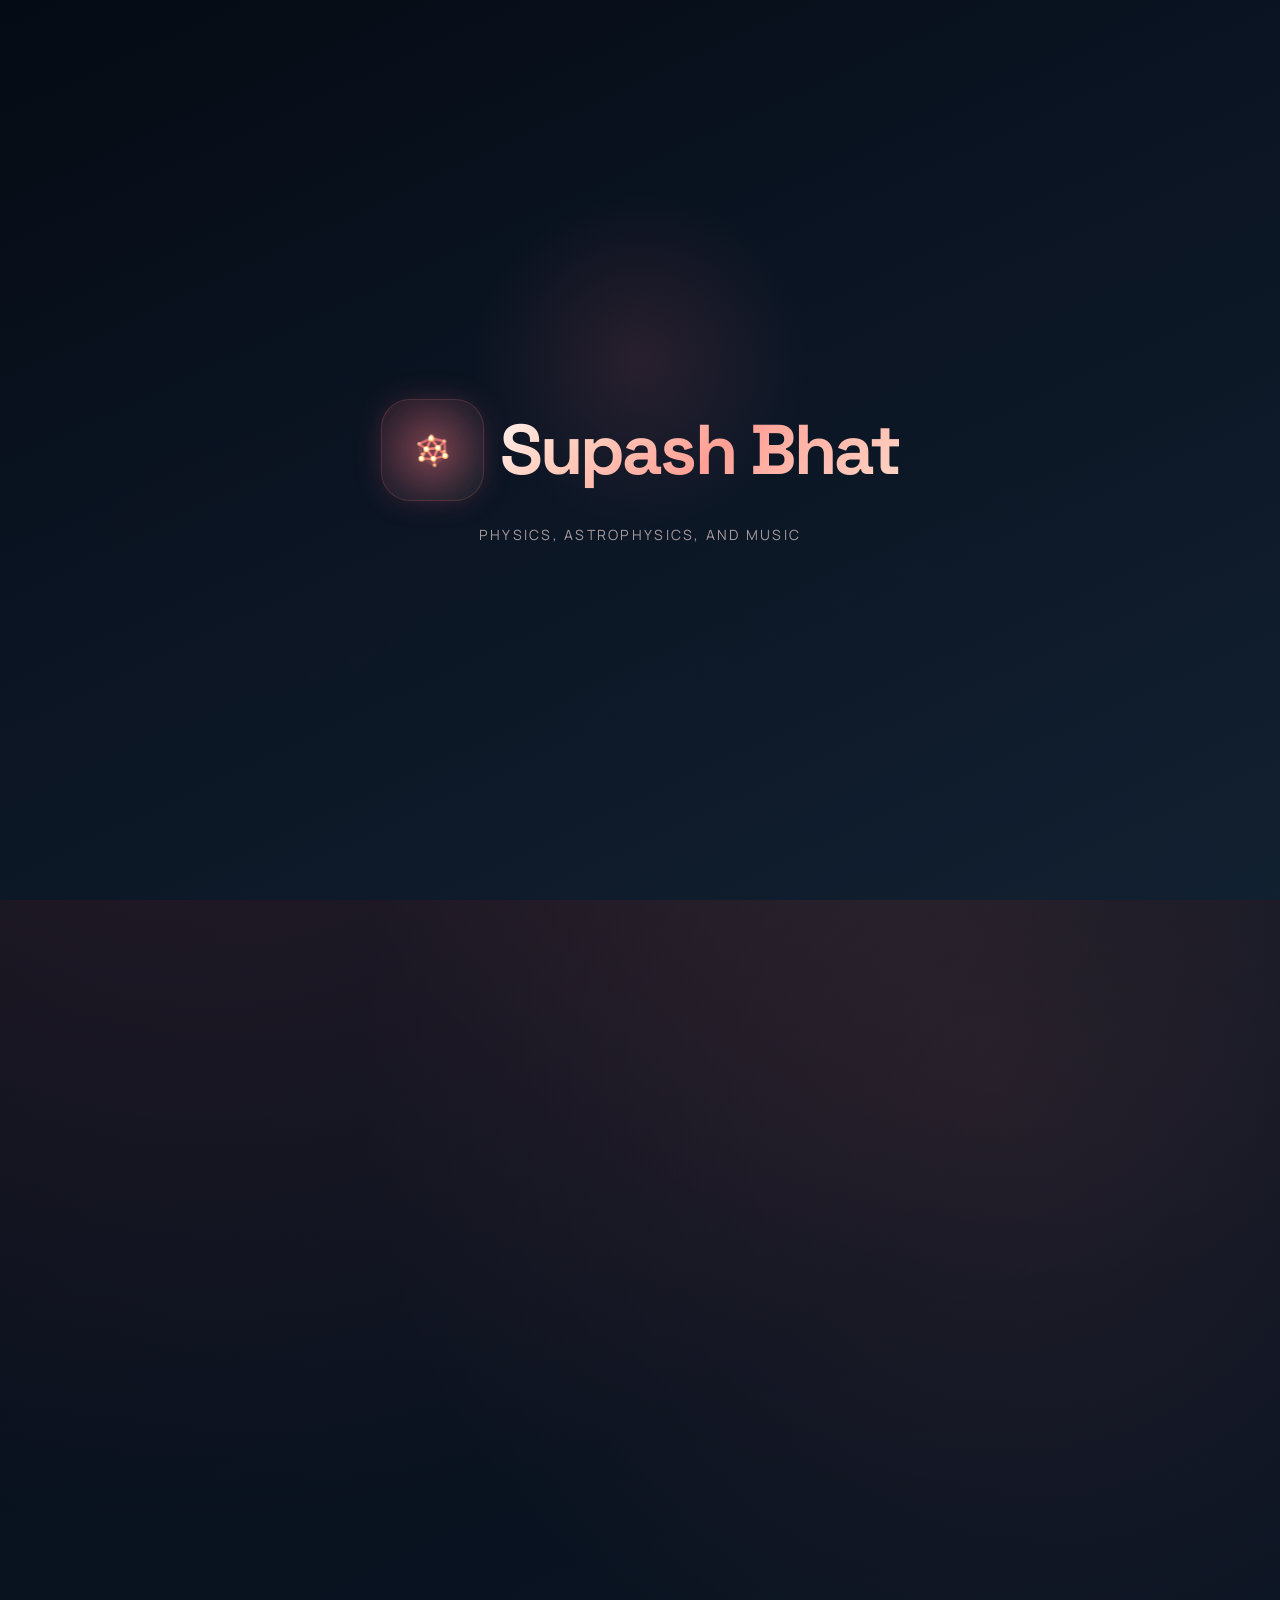
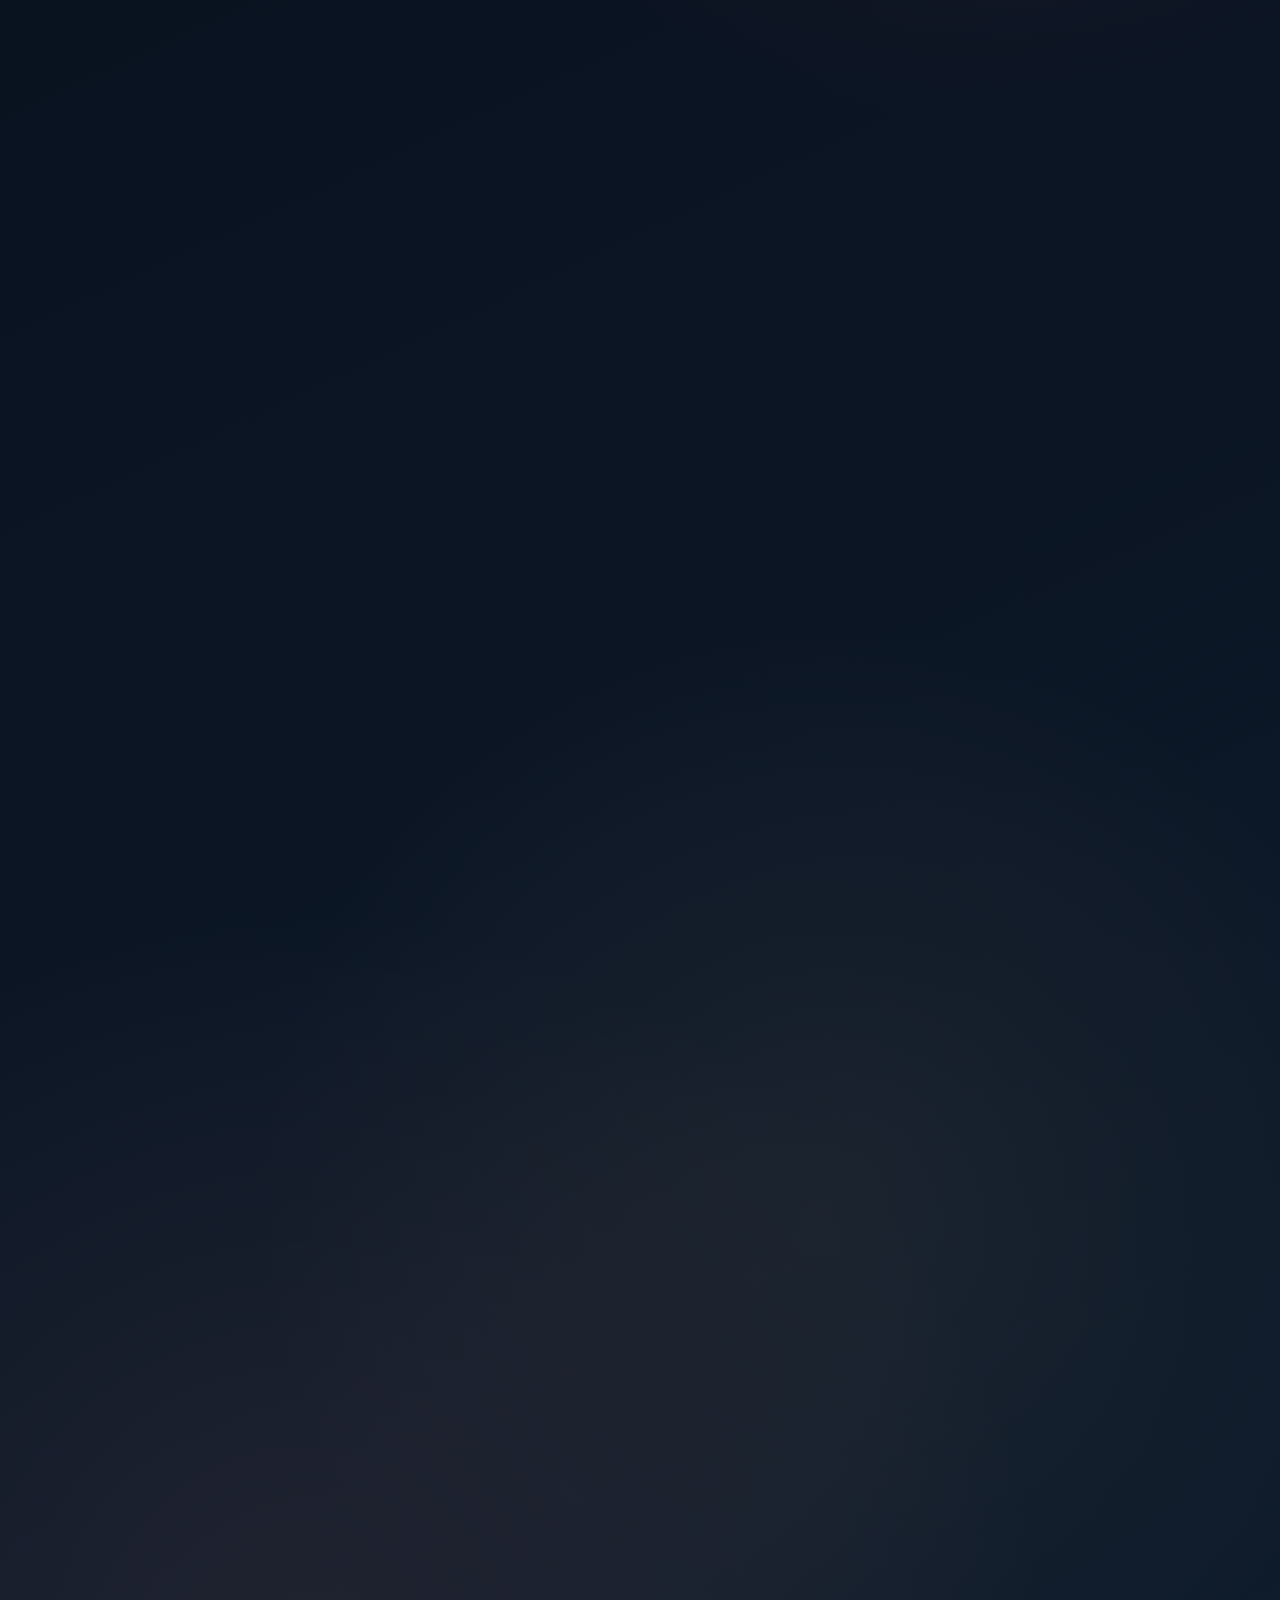
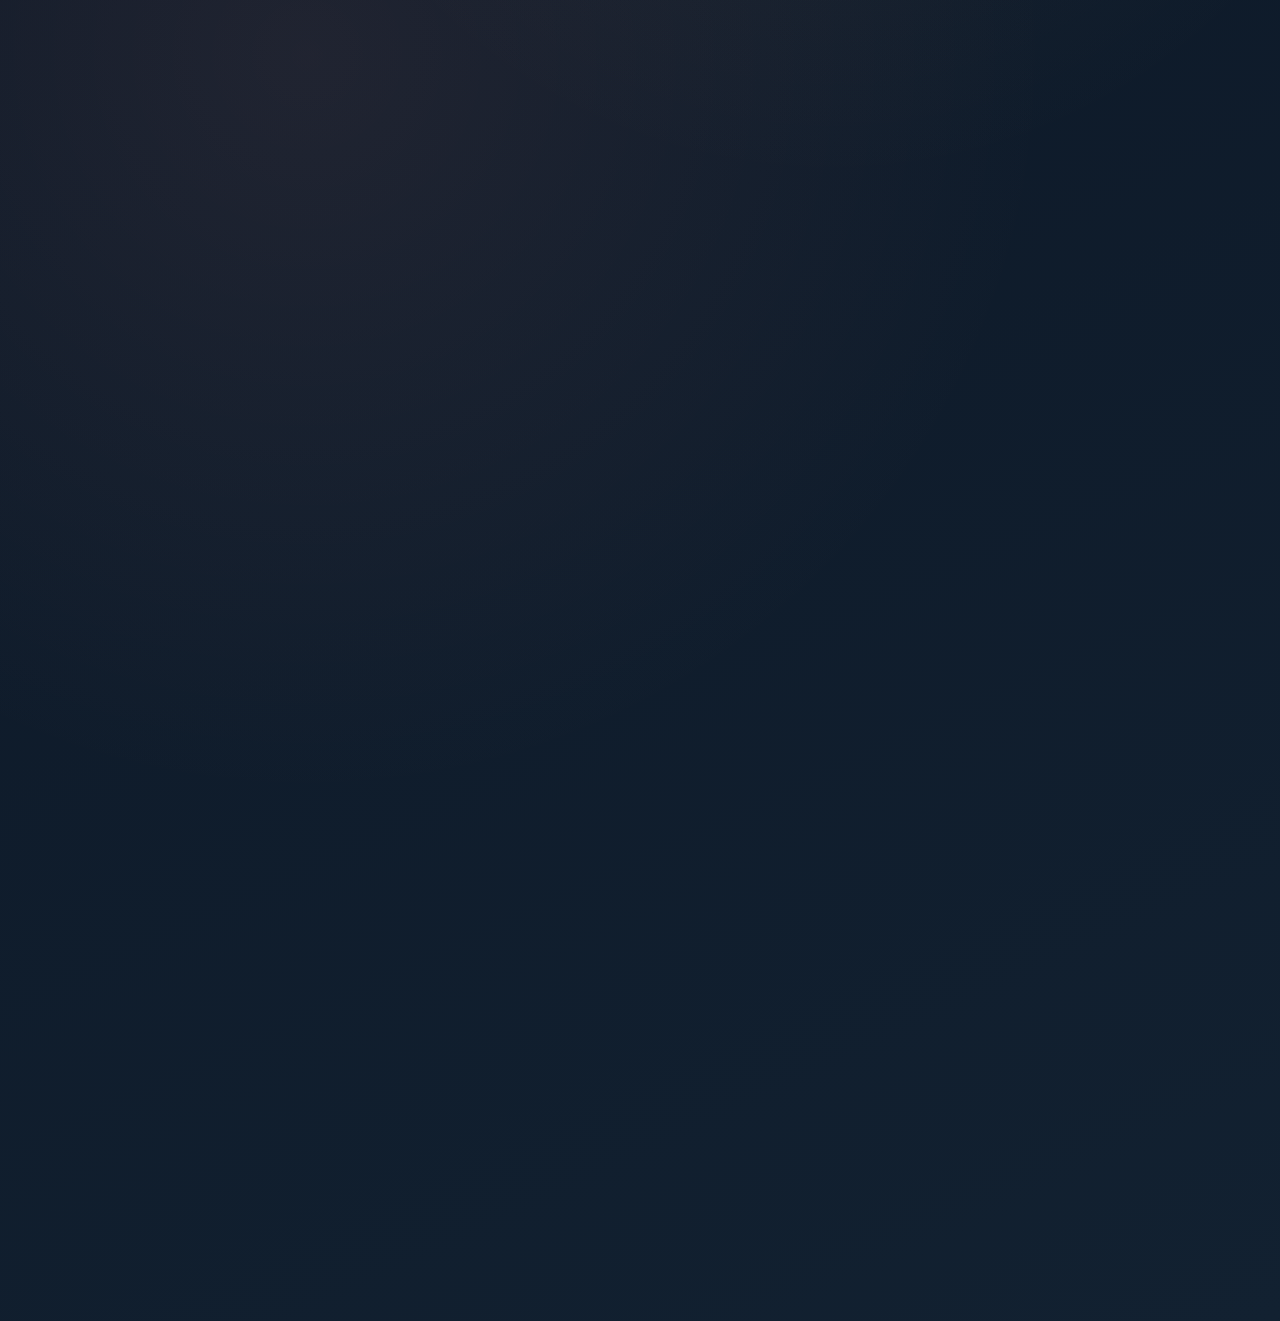
==== index.html @ 3ceb3355 "Restore red shell frame on homepage" ====
<!DOCTYPE html>
<html lang="en">
<head>
    <meta charset="UTF-8">
    <meta name="viewport" content="width=device-width, initial-scale=1.0, viewport-fit=cover">
    <meta name="theme-color" content="#050b14">
    <meta name="apple-mobile-web-app-capable" content="yes">
    <meta name="apple-mobile-web-app-status-bar-style" content="black-translucent">
    <title>Supash Bhat | Physics, Astrophysics, Music, and Simulation</title>
    <link rel="icon" type="image/svg+xml" href="assets/icosa-shell.svg?v=20260406f">
    <link rel="shortcut icon" href="assets/icosa-shell.svg?v=20260406f">
    <link rel="apple-touch-icon" href="assets/icosa-shell.svg?v=20260406f">
    <link rel="preconnect" href="https://fonts.googleapis.com">
    <link rel="preconnect" href="https://fonts.gstatic.com" crossorigin>
    <link href="https://fonts.googleapis.com/css2?family=Manrope:wght@400;500;600;700;800&family=Space+Grotesk:wght@500;700&display=swap" rel="stylesheet">
    <style>
        :root {
            --bg-0: #050b14;
            --bg-1: #0b1524;
            --bg-2: #122131;
            --panel: rgba(10, 18, 29, 0.72);
            --panel-strong: rgba(8, 16, 26, 0.88);
            --panel-soft: rgba(13, 24, 38, 0.82);
            --line: rgba(255, 124, 120, 0.12);
            --line-strong: rgba(255, 124, 120, 0.22);
            --text: #edf6ff;
            --text-soft: #c2b2b3;
            --text-faint: #8e7779;
            --cyan: #ff9b92;
            --mint: #ffc2b6;
            --amber: #f2d198;
            --ruby: #ff6f7f;
            --ruby-soft: #ff9e8f;
            --shadow: 0 24px 60px rgba(0, 0, 0, 0.34);
        }

        * {
            box-sizing: border-box;
            margin: 0;
            padding: 0;
        }

        html {
            min-height: 100%;
            scroll-behavior: smooth;
            background-color: var(--bg-0);
            overscroll-behavior-y: none;
        }

        body {
            min-height: 100vh;
            min-height: 100svh;
            overflow-x: hidden;
            font-family: "Manrope", system-ui, sans-serif;
            color: var(--text);
            background-color: var(--bg-0);
            background:
                radial-gradient(circle at 16% 12%, rgba(255, 111, 127, 0.14), transparent 24%),
                radial-gradient(circle at 78% 24%, rgba(255, 124, 120, 0.1), transparent 18%),
                radial-gradient(circle at 82% 10%, rgba(255, 194, 182, 0.08), transparent 20%),
                radial-gradient(circle at 24% 72%, rgba(255, 158, 143, 0.08), transparent 22%),
                radial-gradient(circle at 65% 62%, rgba(242, 209, 152, 0.06), transparent 20%),
                linear-gradient(155deg, var(--bg-0) 0%, var(--bg-1) 46%, var(--bg-2) 100%);
        }

        body::before,
        body::after {
            content: "";
            position: fixed;
            inset: 0;
            pointer-events: none;
            z-index: 0;
        }

        body::before {
            background:
                linear-gradient(120deg,
                    transparent 0%,
                    rgba(255, 111, 127, 0.03) 18%,
                    transparent 36%,
                    rgba(255, 158, 143, 0.025) 58%,
                    transparent 78%,
                    rgba(255, 194, 182, 0.02) 100%);
            background-size: 180% 180%;
            animation: skyDrift 18s linear infinite;
        }

        body::after {
            background-image:
                radial-gradient(circle, rgba(255, 255, 255, 0.2) 1px, transparent 1px);
            background-size: 120px 120px;
            opacity: 0.08;
            mask-image: linear-gradient(180deg, rgba(0, 0, 0, 0.68), transparent 92%);
        }

        @keyframes skyDrift {
            0% { background-position: 0% 50%; }
            50% { background-position: 100% 50%; }
            100% { background-position: 0% 50%; }
        }

        @keyframes orbFloat {
            0% { transform: translate3d(0, 0, 0) scale(1); opacity: 0.24; }
            50% { transform: translate3d(24px, -18px, 0) scale(1.08); opacity: 0.42; }
            100% { transform: translate3d(-10px, 20px, 0) scale(0.98); opacity: 0.2; }
        }

        @keyframes haloPulse {
            0%, 100% {
                opacity: 0.55;
                transform: scale(0.94);
            }
            50% {
                opacity: 0.9;
                transform: scale(1.06);
            }
        }

        @keyframes orbitDrift {
            0% { transform: rotate(0deg) scale(1); }
            50% { transform: rotate(180deg) scale(1.02); }
            100% { transform: rotate(360deg) scale(1); }
        }

        @keyframes lift {
            0%, 100% { transform: translateY(0); }
            50% { transform: translateY(-5px); }
        }

        @keyframes cardSheen {
            0% { transform: translateX(-120%) skewX(-18deg); opacity: 0; }
            18% { opacity: 0.12; }
            100% { transform: translateX(220%) skewX(-18deg); opacity: 0; }
        }

        @keyframes borderGlow {
            0%, 100% { border-color: rgba(255, 124, 120, 0.08); }
            50% { border-color: rgba(255, 194, 182, 0.16); }
        }

        @keyframes ribbonSweep {
            0% {
                transform: translate3d(-6%, 0, 0) rotate(-2deg) scale(1);
                opacity: 0.12;
            }
            50% {
                transform: translate3d(4%, -2%, 0) rotate(1deg) scale(1.04);
                opacity: 0.2;
            }
            100% {
                transform: translate3d(-4%, 2%, 0) rotate(-1deg) scale(0.99);
                opacity: 0.1;
            }
        }

        @keyframes introWordReveal {
            0% {
                opacity: 0;
                transform: translateX(-20px);
                letter-spacing: -0.02em;
            }
            100% {
                opacity: 1;
                transform: translateX(0);
                letter-spacing: -0.04em;
            }
        }

        @keyframes introSweep {
            0% { transform: translateX(-180%) skewX(-18deg); opacity: 0; }
            14% { opacity: 1; }
            100% { transform: translateX(440%) skewX(-18deg); opacity: 0; }
        }

        .shell {
            position: relative;
            z-index: 1;
            width: min(1160px, calc(100% - 1.5rem));
            margin: 0 auto;
            padding: calc(1rem + env(safe-area-inset-top, 0px)) 0 calc(2.8rem + env(safe-area-inset-bottom, 0px));
            opacity: 1;
            filter: blur(0);
            transition: opacity 0.8s ease, filter 0.8s ease;
        }

        body.is-loading .shell {
            opacity: 0;
            filter: blur(10px);
            pointer-events: none;
        }

        .intro-splash {
            position: fixed;
            inset: 0;
            z-index: 25;
            display: grid;
            place-items: center;
            background:
                radial-gradient(circle at 50% 40%, rgba(255, 111, 127, 0.12), transparent 20%),
                linear-gradient(155deg, rgba(5, 11, 20, 0.98) 0%, rgba(11, 21, 36, 0.98) 46%, rgba(18, 33, 49, 0.98) 100%);
            transition: opacity 0.8s ease, visibility 0.8s ease;
        }

        body.page-ready .intro-splash {
            opacity: 0;
            visibility: hidden;
            pointer-events: none;
        }

        .intro-wrap {
            position: relative;
            display: flex;
            align-items: center;
            gap: 1rem;
            padding: 1.2rem 1.5rem;
        }

        .intro-mark {
            position: relative;
            width: 6.4rem;
            height: 6.4rem;
            border-radius: 1.8rem;
            display: grid;
            place-items: center;
            border: 1px solid rgba(255, 124, 120, 0.18);
            background: linear-gradient(135deg, rgba(255, 111, 127, 0.14), rgba(255, 194, 182, 0.08));
            box-shadow: 0 0 30px rgba(255, 111, 127, 0.16);
        }

        .intro-mark::before {
            content: "";
            position: absolute;
            inset: -0.38rem;
            border-radius: 1.7rem;
            background: radial-gradient(circle, rgba(255, 111, 127, 0.22), transparent 70%);
            filter: blur(12px);
            animation: haloPulse 3.8s ease-in-out infinite;
        }

        .intro-mark span {
            position: relative;
            z-index: 1;
            font-family: "Space Grotesk", sans-serif;
            font-size: 1.35rem;
            font-weight: 700;
            letter-spacing: -0.03em;
            color: #fff1ee;
        }

        .icosa-shell {
            position: relative;
            z-index: 1;
            display: block;
            width: 100%;
            height: 100%;
            cursor: grab;
            touch-action: none;
        }

        .icosa-shell.dragging {
            cursor: grabbing;
        }

        .intro-title {
            position: relative;
            font-family: "Space Grotesk", "Manrope", sans-serif;
            font-size: clamp(2.3rem, 6vw, 4.4rem);
            font-weight: 700;
            letter-spacing: -0.05em;
            color: transparent;
            background: linear-gradient(135deg, #fff4f1 0%, #ffcfbf 22%, #ff9f95 54%, #ffd8c8 100%);
            -webkit-background-clip: text;
            background-clip: text;
            overflow: hidden;
            white-space: nowrap;
            opacity: 0;
            animation: introWordReveal 1.05s cubic-bezier(.2,.8,.2,1) forwards 0.28s;
        }

        .intro-title::after {
            content: "";
            position: absolute;
            top: -16%;
            bottom: -16%;
            left: -26%;
            width: 7rem;
            background: linear-gradient(90deg, transparent, rgba(255, 194, 182, 0.36), rgba(255, 255, 255, 0.9), rgba(255, 111, 127, 0.42), transparent);
            filter: blur(3px);
            transform: skewX(-18deg);
            animation: introSweep 1.45s ease forwards 0.42s;
        }

        .intro-caption {
            position: absolute;
            left: 50%;
            top: calc(50% + 4.7rem);
            transform: translateX(-50%);
            font-size: 0.88rem;
            letter-spacing: 0.16em;
            text-transform: uppercase;
            color: var(--text-soft);
            opacity: 0.86;
        }

        .ambient {
            position: fixed;
            inset: 0;
            pointer-events: none;
            z-index: 0;
            overflow: hidden;
        }

        .orb {
            position: absolute;
            border-radius: 999px;
            filter: blur(55px);
            opacity: 0.22;
            animation: orbFloat 18s ease-in-out infinite;
        }

        .orb-a {
            width: 18rem;
            height: 18rem;
            top: 7rem;
            left: -4rem;
            background: radial-gradient(circle, rgba(255, 124, 120, 0.34), transparent 68%);
        }

        .orb-b {
            width: 16rem;
            height: 16rem;
            top: 20rem;
            right: -2rem;
            background: radial-gradient(circle, rgba(255, 111, 127, 0.26), transparent 70%);
            animation-duration: 22s;
            animation-direction: reverse;
        }

        .orb-c {
            width: 14rem;
            height: 14rem;
            bottom: 6rem;
            left: 42%;
            background: radial-gradient(circle, rgba(255, 194, 182, 0.2), transparent 72%);
            animation-duration: 20s;
        }

        .scroll-meter {
            position: fixed;
            top: 0;
            left: 0;
            right: 0;
            z-index: 20;
            height: 3px;
            background: rgba(255, 255, 255, 0.03);
            pointer-events: none;
        }

        .scroll-meter span {
            display: block;
            height: 100%;
            width: 0%;
            background: linear-gradient(90deg, #ff8b88 0%, #ff746f 44%, #ffb19a 100%);
            box-shadow: 0 0 14px rgba(255, 111, 127, 0.28);
            transform-origin: left center;
        }

        .reveal {
            opacity: 0;
            transform: translateY(22px);
            transition: opacity 0.7s ease, transform 0.7s ease;
            transition-delay: var(--delay, 0ms);
        }

        .reveal.visible {
            opacity: 1;
            transform: translateY(0);
        }

        .nav {
            display: flex;
            align-items: center;
            justify-content: space-between;
            gap: 1rem;
            padding: 0.8rem 1rem;
            margin-bottom: 1rem;
            border-radius: 999px;
            background: rgba(7, 15, 24, 0.68);
            border: 1px solid var(--line);
            backdrop-filter: blur(18px);
            animation: borderGlow 10s ease-in-out infinite;
        }

        .brand {
            display: flex;
            align-items: center;
            gap: 1.1rem;
            color: var(--text);
            text-decoration: none;
        }

        .brand-mark {
            position: relative;
            display: grid;
            place-items: center;
            width: 5.65rem;
            height: 5.65rem;
            flex: 0 0 5.65rem;
            border-radius: 1.75rem;
            overflow: hidden;
            border: 1px solid rgba(255, 124, 120, 0.24);
            background: linear-gradient(135deg, rgba(255, 111, 127, 0.18), rgba(255, 194, 182, 0.12));
            box-shadow: 0 0 34px rgba(255, 111, 127, 0.22);
        }

        .brand-mark::before {
            content: "";
            position: absolute;
            inset: -0.55rem;
            border-radius: 2.05rem;
            background: radial-gradient(circle, rgba(255, 111, 127, 0.24), transparent 70%);
            filter: blur(12px);
            animation: haloPulse 5.2s ease-in-out infinite;
        }

        .brand-mark span {
            position: relative;
            z-index: 1;
            font-family: "Space Grotesk", sans-serif;
            font-size: 0.96rem;
            font-weight: 700;
            letter-spacing: 0.02em;
        }

        .brand-copy strong {
            display: block;
            font-size: 1rem;
            font-weight: 800;
        }

        .brand-copy span {
            display: block;
            font-size: 0.84rem;
            color: var(--text-soft);
            line-height: 1.5;
        }

        .nav-links,
        .nav-actions {
            display: flex;
            align-items: center;
            flex-wrap: wrap;
            gap: 0.38rem;
        }

        .nav-links a,
        .nav-actions a,
        .btn,
        .project-link,
        .support-link {
            transition: transform 0.22s ease, border-color 0.22s ease, background 0.22s ease, box-shadow 0.22s ease;
        }

        .nav-links a:hover,
        .nav-actions a:hover,
        .btn:hover,
        .project-link:hover,
        .support-link:hover {
            transform: translateY(-2px);
        }

        .nav-links a,
        .nav-actions a {
            padding: 0.72rem 0.9rem;
            border-radius: 999px;
            text-decoration: none;
            font-weight: 700;
            color: var(--text-soft);
        }

        .nav-actions a {
            background: rgba(255, 255, 255, 0.04);
            border: 1px solid rgba(255, 124, 120, 0.1);
        }

        .hero {
            display: grid;
            grid-template-columns: minmax(0, 1.08fr) minmax(390px, 0.92fr);
            gap: 1rem;
            align-items: stretch;
            padding: 1.1rem;
            border-radius: 2rem;
            background: linear-gradient(180deg, rgba(255, 255, 255, 0.02), transparent 100%), var(--panel-strong);
            border: 1px solid var(--line-strong);
            box-shadow: var(--shadow);
            overflow: hidden;
        }

        .hero-copy,
        .hero-side,
        .section,
        .project-card,
        .focus-card,
        .meta-panel,
        .contact-card {
            position: relative;
            overflow: hidden;
        }

        .hero-copy {
            padding: 1.7rem;
            border-radius: 1.5rem;
            background: linear-gradient(180deg, rgba(255, 255, 255, 0.02), transparent 100%), rgba(8, 17, 27, 0.54);
            border: 1px solid rgba(255, 124, 120, 0.1);
        }

        .hero-copy::before {
            content: "";
            position: absolute;
            left: -12%;
            right: -16%;
            top: 14rem;
            height: 8rem;
            border-radius: 999px;
            background:
                linear-gradient(90deg,
                    transparent 0%,
                    rgba(255, 111, 127, 0.04) 12%,
                    rgba(255, 158, 143, 0.04) 24%,
                    rgba(255, 194, 182, 0.14) 42%,
                    rgba(255, 111, 127, 0.08) 60%,
                    rgba(242, 209, 152, 0.06) 74%,
                    transparent 100%);
            filter: blur(18px);
            animation: orbitDrift 18s linear infinite;
            pointer-events: none;
        }

        .hero-copy::after {
            content: "";
            position: absolute;
            width: 14rem;
            height: 14rem;
            right: -5rem;
            bottom: -5rem;
            border-radius: 999px;
            background: radial-gradient(circle, rgba(255, 111, 127, 0.16), transparent 70%);
            filter: blur(24px);
            animation: orbFloat 17s ease-in-out infinite reverse;
            pointer-events: none;
        }

        .eyebrow,
        .kicker {
            display: inline-flex;
            align-items: center;
            padding: 0.38rem 0.72rem;
            border-radius: 999px;
            margin-bottom: 1rem;
            border: 1px solid rgba(255, 124, 120, 0.12);
            background: rgba(255, 111, 127, 0.07);
            color: var(--ruby-soft);
            text-transform: uppercase;
            letter-spacing: 0.16em;
            font-size: 0.7rem;
            font-weight: 800;
        }

        h1,
        h2,
        h3 {
            font-family: "Space Grotesk", "Manrope", sans-serif;
            letter-spacing: -0.04em;
            line-height: 1.08;
            text-wrap: balance;
        }

        h1 {
            max-width: 11.7ch;
            margin-bottom: 1rem;
            font-size: clamp(2.7rem, 5.4vw, 4.75rem);
            line-height: 1.14;
            color: transparent;
            background: linear-gradient(135deg, #fff4f1 0%, #ffcfbf 22%, #ff9f95 54%, #ffd8c8 100%);
            -webkit-background-clip: text;
            background-clip: text;
        }

        .lede {
            max-width: 42rem;
            color: #d7c6c8;
            font-size: 1.03rem;
            line-height: 1.85;
        }

        .hero-actions {
            display: flex;
            flex-wrap: wrap;
            gap: 0.7rem;
            margin: 1.3rem 0 1rem;
        }

        .btn {
            display: inline-flex;
            align-items: center;
            justify-content: center;
            gap: 0.5rem;
            padding: 0.92rem 1.15rem;
            border-radius: 999px;
            text-decoration: none;
            font-weight: 800;
        }

        .btn-primary {
            color: #05161e;
            background: linear-gradient(135deg, #ffd0c4 0%, #ff9a92 26%, #ff746f 62%, #ffb8a7 100%);
            box-shadow: 0 14px 28px rgba(255, 111, 127, 0.16);
        }

        .btn-secondary {
            color: var(--text);
            background: rgba(255, 255, 255, 0.04);
            border: 1px solid rgba(255, 124, 120, 0.12);
        }

        .hero-meta {
            display: grid;
            grid-template-columns: repeat(2, minmax(0, 1fr));
            gap: 0.8rem;
            margin-top: 1rem;
        }

        .hero-stat,
        .project-card,
        .focus-card,
        .meta-panel,
        .contact-card,
        .section {
            border-radius: 1.35rem;
            background: linear-gradient(180deg, rgba(255, 255, 255, 0.02), transparent 100%), var(--panel);
            border: 1px solid rgba(255, 124, 120, 0.09);
            box-shadow: inset 0 1px 0 rgba(255, 255, 255, 0.03);
            animation: borderGlow 14s ease-in-out infinite;
        }

        .hero-stat,
        .project-card,
        .focus-card,
        .meta-panel,
        .contact-card {
            transition: transform 0.26s ease, box-shadow 0.26s ease, border-color 0.26s ease, background 0.26s ease;
        }

        .hero-stat::after,
        .project-card::after,
        .focus-card::after,
        .meta-panel::after,
        .contact-card::after {
            content: "";
            position: absolute;
            top: 0;
            bottom: 0;
            left: -24%;
            width: 5rem;
            background: linear-gradient(90deg, transparent, rgba(255, 255, 255, 0.06), transparent);
            transform: skewX(-18deg);
            animation: cardSheen 16s linear infinite;
            pointer-events: none;
        }

        .hero-stat {
            padding: 1rem;
        }

        .hero-stat strong {
            display: block;
            margin-bottom: 0.35rem;
            font-size: 1rem;
        }

        .hero-stat span {
            display: block;
            color: var(--text-soft);
            line-height: 1.66;
            font-size: 0.92rem;
        }

        .hero-side {
            display: grid;
            grid-template-columns: 1fr;
            gap: 0.9rem;
            align-content: start;
            min-height: 100%;
        }

        .profile-panel,
        .research-panel {
            padding: 1rem;
            border-radius: 1.45rem;
            background: linear-gradient(180deg, rgba(255, 255, 255, 0.02), transparent 100%), rgba(8, 18, 28, 0.68);
            border: 1px solid rgba(255, 124, 120, 0.1);
        }

        .profile-panel {
            display: grid;
            grid-template-columns: auto 1fr;
            gap: 1rem;
            align-items: center;
            min-height: 11rem;
        }

        .profile-wrap {
            position: relative;
            width: 7.6rem;
            height: 7.6rem;
            border-radius: 2rem;
            padding: 0.18rem;
            background: linear-gradient(135deg, rgba(255, 111, 127, 0.24), rgba(255, 194, 182, 0.12));
            box-shadow: 0 22px 38px rgba(0, 0, 0, 0.22);
        }

        .profile-wrap::before {
            content: "";
            position: absolute;
            inset: -0.45rem;
            border-radius: 2.3rem;
            background: radial-gradient(circle, rgba(255, 111, 127, 0.18), transparent 68%);
            filter: blur(10px);
            animation: haloPulse 4.8s ease-in-out infinite;
        }

        .profile-wrap::after {
            content: "";
            position: absolute;
            inset: -0.28rem;
            border-radius: 2.2rem;
            border: 1px solid rgba(255, 124, 120, 0.14);
            animation: orbitDrift 24s linear infinite;
        }

        .profile-wrap img {
            position: relative;
            z-index: 1;
            display: block;
            width: 100%;
            height: 100%;
            object-fit: cover;
            border-radius: 1.8rem;
            animation: lift 5.4s ease-in-out infinite;
        }

        .profile-copy p,
        .research-panel p,
        .project-card p,
        .focus-card p,
        .meta-panel p,
        .contact-card p,
        .section-intro,
        .contact-note {
            color: var(--text-soft);
            line-height: 1.78;
        }

        .research-panel {
            display: flex;
            flex-direction: column;
            min-height: 16.25rem;
        }

        .research-panel::before {
            content: "";
            position: absolute;
            inset: auto -10% 10% auto;
            width: 18rem;
            height: 18rem;
            border-radius: 999px;
            background: radial-gradient(circle, rgba(255, 111, 127, 0.1), transparent 70%);
            filter: blur(26px);
            animation: orbFloat 16s ease-in-out infinite;
            pointer-events: none;
        }

        .research-panel::after {
            content: "";
            position: absolute;
            left: -12%;
            right: -10%;
            top: 30%;
            height: 7.5rem;
            border-radius: 999px;
            background:
                linear-gradient(90deg,
                    transparent 0%,
                    rgba(255, 124, 120, 0.04) 16%,
                    rgba(255, 158, 143, 0.06) 34%,
                    rgba(255, 194, 182, 0.14) 52%,
                    rgba(255, 124, 120, 0.05) 70%,
                    transparent 100%);
            filter: blur(20px);
            animation: ribbonSweep 15s ease-in-out infinite;
            pointer-events: none;
        }

        .research-story {
            position: relative;
            display: flex;
            flex: 1;
            flex-direction: column;
            justify-content: space-between;
            padding: 1.05rem;
            margin-top: 0.25rem;
            border-radius: 1.2rem;
            background: rgba(255, 255, 255, 0.025);
            border: 1px solid rgba(255, 124, 120, 0.1);
            backdrop-filter: blur(8px);
        }

        .research-story::after {
            content: "";
            position: absolute;
            top: 0;
            bottom: 0;
            left: -20%;
            width: 4.8rem;
            background: linear-gradient(90deg, transparent, rgba(255, 255, 255, 0.05), transparent);
            transform: skewX(-18deg);
            animation: cardSheen 15s linear infinite;
            pointer-events: none;
        }

        .research-story p {
            max-width: 48rem;
            line-height: 1.82;
        }

        .research-note {
            margin-top: 0.9rem;
            color: var(--text-faint);
            font-size: 0.94rem;
            line-height: 1.72;
        }

        .story-links {
            display: flex;
            flex-wrap: wrap;
            gap: 0.7rem;
            margin-top: 1rem;
        }

        .section {
            margin-top: 1rem;
            padding: 1.15rem;
        }

        .section-header {
            display: grid;
            gap: 0.55rem;
            align-items: start;
            margin-bottom: 1rem;
        }

        .section-header > * {
            width: 100%;
        }

        .section-header h2 {
            font-size: clamp(1.55rem, 2.8vw, 2.15rem);
        }

        .section-header p {
            max-width: 46rem;
            color: var(--text-soft);
            text-align: left;
            line-height: 1.75;
        }

        .work-grid {
            display: grid;
            grid-template-columns: repeat(12, minmax(0, 1fr));
            gap: 0.9rem;
        }

        .project-card {
            padding: 1.05rem;
        }

        .project-card.feature {
            min-height: 100%;
        }

        .project-card:hover,
        .focus-card:hover,
        .meta-panel:hover,
        .contact-card:hover,
        .hero-stat:hover {
            transform: translateY(-4px);
            border-color: rgba(255, 111, 127, 0.16);
            box-shadow: 0 18px 34px rgba(0, 0, 0, 0.22);
        }

        .project-card.vayu {
            grid-column: span 7;
            background:
                linear-gradient(180deg, rgba(129, 248, 216, 0.05), transparent 100%),
                var(--panel-soft);
        }

        .project-card.physics {
            grid-column: span 5;
            background:
                linear-gradient(180deg, rgba(255, 124, 120, 0.05), transparent 100%),
                var(--panel-soft);
        }

        .project-card.surfaces,
        .project-card.aerial {
            grid-column: span 6;
        }

        .project-card.surfaces {
            background:
                linear-gradient(180deg, rgba(255, 194, 182, 0.045), transparent 100%),
                var(--panel-soft);
        }

        .project-card.aerial {
            background:
                linear-gradient(180deg, rgba(242, 209, 152, 0.05), transparent 100%),
                var(--panel-soft);
        }

        .project-card.research {
            grid-column: span 6;
            background:
                linear-gradient(180deg, rgba(255, 111, 127, 0.05), transparent 100%),
                var(--panel-soft);
        }

        .project-head {
            display: flex;
            align-items: flex-start;
            justify-content: space-between;
            gap: 0.8rem;
            margin-bottom: 0.9rem;
        }

        .chip-row {
            display: flex;
            flex-wrap: wrap;
            gap: 0.45rem;
            margin: 0.85rem 0 0.95rem;
        }

        .chip {
            padding: 0.34rem 0.62rem;
            border-radius: 999px;
            font-size: 0.72rem;
            font-weight: 800;
            letter-spacing: 0.12em;
            text-transform: uppercase;
            color: var(--ruby-soft);
            background: rgba(255, 111, 127, 0.08);
            border: 1px solid rgba(255, 124, 120, 0.1);
        }

        .accent-vayu { color: #ffd4ca; background: rgba(255, 194, 182, 0.08); border-color: rgba(255, 194, 182, 0.12); }
        .accent-amber { color: var(--amber); background: rgba(242, 209, 152, 0.08); border-color: rgba(242, 209, 152, 0.14); }
        .accent-ruby { color: var(--ruby-soft); background: rgba(255, 111, 127, 0.08); border-color: rgba(255, 111, 127, 0.14); }

        .project-card h3,
        .focus-card h3,
        .meta-panel h3,
        .contact-card h3 {
            margin-bottom: 0.45rem;
            font-size: 1.28rem;
        }

        .project-links {
            display: flex;
            flex-wrap: wrap;
            gap: 0.7rem;
            margin-top: 1rem;
        }

        .project-link,
        .support-link {
            display: inline-flex;
            align-items: center;
            justify-content: center;
            gap: 0.45rem;
            padding: 0.82rem 0.96rem;
            border-radius: 0.95rem;
            font-weight: 800;
            text-decoration: none;
        }

        .project-link.primary,
        .support-link.primary {
            color: #04141c;
            background: linear-gradient(135deg, var(--mint) 0%, var(--cyan) 100%);
        }

        .project-link.secondary,
        .support-link.secondary {
            color: var(--text);
            background: rgba(255, 255, 255, 0.04);
            border: 1px solid rgba(255, 124, 120, 0.12);
        }

        .list {
            list-style: none;
            display: grid;
            gap: 0.45rem;
            margin-top: 0.85rem;
        }

        .list li::before {
            content: "•";
            color: var(--mint);
            margin-right: 0.5rem;
        }

        .focus-grid,
        .research-grid,
        .contact-grid {
            display: grid;
            grid-template-columns: repeat(3, minmax(0, 1fr));
            gap: 0.9rem;
        }

        .research-grid {
            grid-template-columns: repeat(12, minmax(0, 1fr));
        }

        .research-spotlight {
            grid-column: span 12;
            padding: 1.05rem;
            background:
                linear-gradient(180deg, rgba(255, 111, 127, 0.05), transparent 100%),
                var(--panel-soft);
        }

        .research-spotlight-grid {
            display: grid;
            grid-template-columns: repeat(2, minmax(0, 1fr));
            gap: 0.9rem;
            margin-top: 0.4rem;
        }

        .research-branch {
            position: relative;
            padding: 1rem;
            border-radius: 1.15rem;
            background: rgba(255, 255, 255, 0.02);
            border: 1px solid rgba(255, 124, 120, 0.1);
        }

        .research-card {
            grid-column: span 6;
        }

        .focus-card,
        .meta-panel,
        .contact-card {
            padding: 1rem;
        }

        .contact-grid {
            grid-template-columns: minmax(0, 1.1fr) repeat(2, minmax(0, 0.95fr));
        }

        .contact-card strong {
            display: block;
            margin-bottom: 0.35rem;
            font-size: 1rem;
        }

        .footer {
            padding: 1.45rem 0 0.7rem;
            text-align: center;
            color: var(--text-faint);
        }

        .footer strong {
            display: block;
            margin-bottom: 0.25rem;
            color: var(--text-soft);
        }

        @media (max-width: 1080px) {
            .hero,
            .focus-grid,
            .research-grid,
            .contact-grid {
                grid-template-columns: 1fr;
            }

            .work-grid {
                grid-template-columns: 1fr;
            }

            .project-card.vayu,
            .project-card.physics,
            .project-card.surfaces,
            .project-card.aerial,
            .project-card.research {
                grid-column: auto;
            }

            .research-card,
            .research-spotlight {
                grid-column: auto;
            }

            .hero-meta {
                grid-template-columns: repeat(2, minmax(0, 1fr));
            }
        }

        @media (max-width: 760px) {
            .shell {
                width: min(100% - 1rem, 1160px);
            }

            .nav {
                flex-direction: column;
                align-items: flex-start;
                border-radius: 1.35rem;
            }

            .hero,
            .section {
                padding: 1rem;
            }

            .hero-copy {
                padding: 1.3rem;
            }

            .profile-panel {
                grid-template-columns: 1fr;
                text-align: left;
            }

            .hero-meta {
                grid-template-columns: 1fr;
            }

            .research-spotlight-grid {
                grid-template-columns: 1fr;
            }

            h1 {
                font-size: clamp(2.7rem, 15vw, 4rem);
                line-height: 1.1;
            }

            .brand {
                align-items: flex-start;
            }
        }
    </style>
</head>
<body class="is-loading">
        <div class="intro-splash" aria-hidden="true">
        <div class="intro-wrap">
            <div class="intro-mark"><canvas class="icosa-shell" data-shell-size="76" aria-hidden="true"></canvas></div>
            <div class="intro-title">Supash Bhat</div>
        </div>
        <div class="intro-caption">Physics, astrophysics, and music</div>
    </div>
    <div class="scroll-meter" aria-hidden="true"><span id="scroll-meter-fill"></span></div>
    <div class="ambient" aria-hidden="true">
        <span class="orb orb-a"></span>
        <span class="orb orb-b"></span>
        <span class="orb orb-c"></span>
    </div>
    <div class="shell">
        <header class="nav reveal">
            <a class="brand" href="#top" aria-label="Supash Bhat home">
                <span class="brand-mark"><canvas class="icosa-shell" data-shell-size="43" aria-hidden="true"></canvas></span>
                <span class="brand-copy">
                    <strong>Supash Bhat</strong>
                    <span>Physics, astrophysics, music, and simulation</span>
                </span>
            </a>

            <nav class="nav-links" aria-label="Primary">
                <a href="#work">Work</a>
                <a href="#focus">Focus</a>
                <a href="#research">Research</a>
                <a href="#contact">Contact</a>
            </nav>

            <div class="nav-actions">
                <a href="https://github.com/supashbhat" target="_blank" rel="noopener noreferrer">GitHub</a>
                <a href="https://www.linkedin.com/in/supash-bhat/" target="_blank" rel="noopener noreferrer">LinkedIn</a>
            </div>
        </header>

        <section class="hero reveal" id="top">
            <div class="hero-copy">
                <div class="eyebrow">Physics, computation, and music</div>
                <h1>Building software where physics and sound meet.</h1>
                <p class="lede">
                    I am Supash Bhat, a Physics, Astrophysics, and Music major at UC Berkeley focused on computational physics,
                    numerical methods, interactive simulation, and music technology. I like projects that turn hard ideas
                    into something you can hear, touch, test, or teach.
                </p>

                <div class="hero-actions">
                    <a class="btn btn-primary" href="#work">View Selected Work</a>
                    <a class="btn btn-secondary" href="vayu.html">Open Vayu</a>
                    <a class="btn btn-secondary" href="mailto:supash_bhat@berkeley.edu">Email Me</a>
                </div>

                <div class="hero-meta">
                    <div class="hero-stat reveal" style="--delay: 40ms;">
                        <strong>UC Berkeley</strong>
                        <span>Physics, Astrophysics, and Music with a strong computational bend.</span>
                    </div>
                    <div class="hero-stat reveal" style="--delay: 90ms;">
                        <strong>Simulation</strong>
                        <span>Numerical methods, rigid-body physics, and real-time interactive demos.</span>
                    </div>
                    <div class="hero-stat reveal" style="--delay: 140ms;">
                        <strong>DSP</strong>
                        <span>Audio DSP, plugin design, and tools that stay approachable without feeling toy-like.</span>
                    </div>
                    <div class="hero-stat reveal" style="--delay: 190ms;">
                        <strong>Research</strong>
                        <span>Astronomy, ML-linked workflows, and instrumentation-heavy problem solving.</span>
                    </div>
                </div>
            </div>

            <div class="hero-side">
                <div class="profile-panel reveal" style="--delay: 120ms;">
                    <div class="profile-wrap">
                        <img src="sb.jpeg" alt="Portrait of Supash Bhat">
                    </div>
                    <div class="profile-copy">
                        <div class="kicker">About</div>
                        <h3>Grounded in theory, drawn to real tools</h3>
                        <p>I care about software that feels rigorous underneath and intuitive on the surface, whether that means a physics engine, an audio plugin, or a teaching experience.</p>
                    </div>
                </div>

                <div class="research-panel reveal" style="--delay: 170ms;">
                    <div class="kicker">Research And Current Work</div>
                    <div class="research-story">
                        <div>
                            <h3>Right now, I mostly want to keep building things that feel alive.</h3>
                            <p>I want to keep building fascinating audio plugins, do deeper DSP work through my work at CNMAT, and stay close to the kinds of questions that sit between timbre, perception, interface feel, and real musical use. At the same time, I want to keep growing in physics and astrophysics research in ways that stay experimental, hands-on, and genuinely connected to the world.</p>
                            <p>The through-line is probably just that I care about tools and ideas that feel both rigorous and alive. Berkeley ULAB work on asteroid 2025 FD reinforced that for me, and so has music technology: strong systems matter, but careful listening, interpretation, and human judgment matter just as much.</p>
                            <p class="research-note">A lot of what I want to do next lives in the overlap between research, creative software, and explanation. If you are building in that space too, or you just want to talk shop, I would genuinely love to hear from you.</p>
                        </div>
                        <div class="story-links">
                            <a class="project-link primary" href="mailto:supash_bhat@berkeley.edu">Reach Out</a>
                            <a class="project-link secondary" href="https://n3as.berkeley.edu/p/z-streak-analysis-discovery-neo/" target="_blank" rel="noopener noreferrer">Read The N3AS Article</a>
                        </div>
                    </div>
                </div>
            </div>
        </section>

        <section class="section reveal" id="work">
            <div class="section-header">
                <div>
                    <div class="kicker">Selected Work</div>
                    <h2>Projects with real systems underneath them</h2>
                </div>
                <p>These are the pieces that best represent how I work: simulation, controls, audio tooling, and projects that turn physics thinking into software people can actually explore.</p>
            </div>

            <div class="work-grid">
                <article class="project-card feature vayu reveal" style="--delay: 40ms;">
                    <div class="project-head">
                        <div>
                            <div class="chip-row">
                                <span class="chip accent-vayu">Featured</span>
                                <span class="chip">C++</span>
                                <span class="chip">JUCE</span>
                                <span class="chip">DSP</span>
                            </div>
                            <h3>Vayu</h3>
                        </div>
                        <span class="chip accent-vayu">Audio</span>
                    </div>
                    <p>Vayu is a modular multi-effect rack built for real DAW use, with a five-band EQ, drag-to-reorder processing, presets, installers, and a polished public-facing release workflow. It is a serious plugin shaped like a passion project rather than a throwaway experiment.</p>
                    <ul class="list">
                        <li>EQ, modulation, delay, reverb, stereo, distortion, and compression in one workflow</li>
                        <li>Installer-based releases across macOS, Windows, and Linux nightly builds</li>
                        <li>Product page, GitHub release flow, and end-user support surface</li>
                    </ul>
                    <div class="project-links">
                        <a class="project-link primary" href="vayu.html">Open Vayu</a>
                        <a class="project-link secondary" href="https://github.com/supashbhat/Vayu" target="_blank" rel="noopener noreferrer">GitHub Repo</a>
                    </div>
                </article>

                <article class="project-card feature physics reveal" style="--delay: 90ms;">
                    <div class="project-head">
                        <div>
                            <div class="chip-row">
                                <span class="chip">Physics Engine</span>
                                <span class="chip">C++</span>
                                <span class="chip">RK4</span>
                                <span class="chip">Python</span>
                            </div>
                            <h3>Rigid-Body Physics Engine</h3>
                        </div>
                        <span class="chip accent-amber">Simulation</span>
                    </div>
                    <p>A computational physics project exploring numerical integration, collision handling, multi-body behavior, and the translation from theory to interactive visualization. It now spans a C++ core, a polished Python sandbox, and browser demos people can actually play with.</p>
                    <ul class="list">
                        <li>Euler and RK4-based motion integration with collision handling</li>
                        <li>Preset-driven sandbox with live controls, energy feedback, and pause/step inspection</li>
                        <li>Now expanding toward Barnes-Hut scaling, many-body gravity, and stronger benchmark tooling</li>
                    </ul>
                    <div class="project-links">
                        <a class="project-link primary" href="physics-engine.html">Open Page</a>
                        <a class="project-link secondary" href="https://github.com/supashbhat/physics-engine" target="_blank" rel="noopener noreferrer">GitHub Repo</a>
                    </div>
                </article>

                <article class="project-card surfaces reveal" style="--delay: 120ms;">
                    <div class="project-head">
                        <div>
                            <div class="chip-row">
                                <span class="chip">Browser Demos</span>
                                <span class="chip">2D</span>
                                <span class="chip">3D</span>
                                <span class="chip">Web</span>
                            </div>
                            <h3>Physics Demo Surfaces</h3>
                        </div>
                        <span class="chip accent-ruby">Interactive</span>
                    </div>
                    <p>The physics work also lives in lighter browser-native surfaces: a faster 2D sandbox for collisions and gravity changes, and a 3D viewer for spatial intuition, camera movement, and interaction feel.</p>
                    <ul class="list">
                        <li>2D canvas demo for quick collision and force intuition</li>
                        <li>3D WebGL scene with orbit controls and spatial exploration</li>
                        <li>Public-facing teaching and interaction layer over the simulation work</li>
                    </ul>
                    <div class="project-links">
                        <a class="project-link primary" href="2d-physics.html" target="_blank" rel="noopener noreferrer">Open 2D Demo</a>
                        <a class="project-link secondary" href="3d-physics.html" target="_blank" rel="noopener noreferrer">Open 3D Demo</a>
                    </div>
                </article>

                <article class="project-card aerial reveal" style="--delay: 160ms;">
                    <div class="project-head">
                        <div>
                            <div class="chip-row">
                                <span class="chip accent-amber">New</span>
                                <span class="chip">LQR</span>
                                <span class="chip">Kalman</span>
                                <span class="chip">6-DOF</span>
                            </div>
                            <h3>Aerial Control Lab</h3>
                        </div>
                        <span class="chip accent-amber">Controls</span>
                    </div>
                    <p>A controls-focused quadcopter sandbox built around nonlinear 6-DOF dynamics, hover-state LQR, a tuned PID baseline, and Kalman state estimation. It turns control theory into something explorable instead of something that stays trapped in equations.</p>
                    <ul class="list">
                        <li>Guided demo flow with recovery benchmarks and controller comparison cards</li>
                        <li>Wind rejection, route tracking, telemetry export, and live tuning controls</li>
                        <li>A controls-focused sibling project to the physics-engine work, centered on estimation and feedback rather than many-body scaling</li>
                    </ul>
                    <div class="project-links">
                        <a class="project-link primary" href="aerial-control-lab/">Open Lab</a>
                        <a class="project-link secondary" href="https://github.com/supashbhat/quadcopter-lab" target="_blank" rel="noopener noreferrer">GitHub Repo</a>
                    </div>
                </article>

            </div>
        </section>

        <section class="section reveal" id="focus">
            <div class="section-header">
                <div>
                    <div class="kicker">Focus</div>
                    <h2>Where my work keeps converging</h2>
                </div>
                <p>I am most energized by projects that move between math, software, design, and explanation instead of staying in only one lane.</p>
            </div>

            <div class="focus-grid">
                <article class="focus-card reveal" style="--delay: 30ms;">
                    <div class="kicker">Computational Physics</div>
                    <h3>Numerical reasoning that becomes visible</h3>
                    <p>From RK4 integration to collision systems and interactive simulations, I like building things that make physical models feel concrete rather than purely symbolic.</p>
                </article>

                <article class="focus-card reveal" style="--delay: 80ms;">
                    <div class="kicker">Music Technology</div>
                    <h3>Creative tools with real engineering inside</h3>
                    <p>My audio work centers on DSP, plugin workflows, and making high-quality tools approachable for musicians who care about both sound and usability.</p>
                </article>

                <article class="focus-card reveal" style="--delay: 130ms;">
                    <div class="kicker">Teaching And Mentorship</div>
                    <h3>Making difficult ideas feel navigable</h3>
                    <p>I care a lot about translating advanced ideas clearly, whether that is through teaching, mentoring, or designing interfaces that let people learn by using them.</p>
                </article>
            </div>
        </section>

        <section class="section reveal" id="research">
            <div class="section-header">
                <div>
                    <div class="kicker">Research And Teaching</div>
                    <h2>Academic work, public explanation, and community</h2>
                </div>
                <p>The projects on this site sit inside a broader mix of physics study, research exposure, teaching, and musical mentorship.</p>
            </div>

            <div class="research-grid">
                <article class="meta-panel research-spotlight reveal" style="--delay: 30ms;">
                    <div class="chip-row">
                        <span class="chip accent-ruby">Research</span>
                        <span class="chip">Astronomy</span>
                        <span class="chip">ML</span>
                        <span class="chip">CNMAT</span>
                    </div>
                    <h3>Research that moves between machine learning, astronomy, and sound</h3>
                    <div class="research-spotlight-grid">
                        <div class="research-branch">
                            <div class="kicker">Current Research Direction</div>
                            <h3>Perception, audio, and CNMAT-adjacent work</h3>
                            <p>I am especially interested in the overlap between machine learning, timbre, musical perception, and tool-building, where research can directly inform better creative interfaces and software instruments.</p>
                        </div>
                        <div class="research-branch">
                            <div class="kicker">Astronomy And Instrumentation</div>
                            <h3>Asteroids, scintillators, and measurement-heavy systems</h3>
                            <p>My broader research interests also include detector-minded and instrumentation-heavy work, from asteroid discovery pipelines to scintillator and nuclear-security-adjacent measurement problems.</p>
                            <div class="project-links" style="margin-top: 0.9rem;">
                                <a class="project-link secondary" href="https://n3as.berkeley.edu/p/z-streak-analysis-discovery-neo/" target="_blank" rel="noopener noreferrer">Read The N3AS Article</a>
                            </div>
                        </div>
                    </div>
                </article>

                <article class="meta-panel research-spotlight reveal" style="--delay: 150ms;">
                    <div class="kicker">Teaching And Music</div>
                    <h3>Explaining hard things and staying musical</h3>
                    <p>Teaching, course leadership, performance, and mentorship shape how I build. I care about technical work that remains legible to other people instead of disappearing behind complexity.</p>
                    <ul class="list">
                        <li>NewSpace at Berkeley course leadership and mentoring</li>
                        <li>Trumpet, piano, and guitar instruction</li>
                        <li>A performer’s perspective on audio software and interface feel</li>
                    </ul>
                </article>
            </div>
        </section>

        <section class="section reveal" id="contact">
            <div class="section-header">
                <div>
                    <div class="kicker">Contact</div>
                    <h2>Reach out for collaboration, research, or product questions</h2>
                </div>
                <p>If you want to talk about Vayu, simulation work, computational physics, teaching, or future projects, this is the best place to start.</p>
            </div>

            <div class="contact-grid">
                <article class="contact-card reveal" style="--delay: 30ms;">
                    <div class="kicker">Start Here</div>
                    <h3>Open a conversation</h3>
                    <p>Whether it is a project idea, research connection, collaboration, or a question about one of the tools on this site, email is the most direct path.</p>
                    <div class="project-links">
                        <a class="support-link primary" href="mailto:supash_bhat@berkeley.edu">Email Supash</a>
                        <a class="support-link secondary" href="https://www.linkedin.com/in/supash-bhat/" target="_blank" rel="noopener noreferrer">LinkedIn</a>
                    </div>
                </article>

                <article class="contact-card reveal" style="--delay: 80ms;">
                    <div class="kicker">GitHub</div>
                    <strong>Code, releases, and ongoing work</strong>
                    <p>Explore the repos directly, follow progress, or check the release pages for tools like Vayu.</p>
                    <div class="project-links" style="margin-top: 0.9rem;">
                        <a class="support-link secondary" href="https://github.com/supashbhat" target="_blank" rel="noopener noreferrer">Open GitHub</a>
                    </div>
                </article>

                <article class="contact-card reveal" style="--delay: 130ms;">
                    <div class="kicker">Leadership</div>
                    <strong>Teaching, mentoring, and building community</strong>
                    <p>Beyond project work, I care about helping other people enter technical spaces with confidence through teaching, mentorship, music instruction, and course leadership.</p>
                    <ul class="list">
                        <li>NewSpace at Berkeley course leadership and mentoring</li>
                        <li>Trumpet, piano, and guitar instruction</li>
                        <li>A builder’s mindset shaped by explaining hard things clearly</li>
                    </ul>
                </article>
            </div>
        </section>

        <footer class="footer">
            <strong>Supash Bhat</strong>
            <div>Physics, Astrophysics, and Music at UC Berkeley</div>
            <div>supash_bhat@berkeley.edu</div>
        </footer>
    </div>

    <script>
        const observer = new IntersectionObserver((entries) => {
            for (const entry of entries) {
                if (entry.isIntersecting) {
                    entry.target.classList.add("visible");
                }
            }
        }, { threshold: 0.12 });

        document.querySelectorAll(".reveal").forEach((element) => observer.observe(element));

        const enablePage = () => {
            document.body.classList.add("page-ready");
            document.body.classList.remove("is-loading");
        };

        const introSeenKey = "supash-home-intro-seen";

        if (window.matchMedia("(prefers-reduced-motion: reduce)").matches || sessionStorage.getItem(introSeenKey) === "1") {
            enablePage();
        } else {
            window.addEventListener("load", async () => {
                if (document.fonts && document.fonts.ready) {
                    try {
                        await document.fonts.ready;
                    } catch (error) {
                        console.warn("Font readiness check failed", error);
                    }
                }

                window.setTimeout(() => {
                    sessionStorage.setItem(introSeenKey, "1");
                    enablePage();
                }, 2250);
            }, { once: true });
        }

        const scrollFill = document.getElementById("scroll-meter-fill");
        const updateScrollMeter = () => {
            const maxScroll = document.documentElement.scrollHeight - window.innerHeight;
            const progress = maxScroll > 0 ? (window.scrollY / maxScroll) * 100 : 0;
            scrollFill.style.width = `${progress}%`;
        };

        updateScrollMeter();
        window.addEventListener("scroll", updateScrollMeter, { passive: true });
        window.addEventListener("resize", updateScrollMeter);

        const ICOSA_VERTICES = (() => {
            const phi = (1 + Math.sqrt(5)) / 2;
            const raw = [
                [-1, phi, 0], [1, phi, 0], [-1, -phi, 0], [1, -phi, 0],
                [0, -1, phi], [0, 1, phi], [0, -1, -phi], [0, 1, -phi],
                [phi, 0, -1], [phi, 0, 1], [-phi, 0, -1], [-phi, 0, 1],
            ];
            return raw.map(([x, y, z]) => {
                const mag = Math.hypot(x, y, z);
                return { x: x / mag, y: y / mag, z: z / mag };
            });
        })();

        const ICOSA_EDGES = (() => {
            const edges = [];
            for (let i = 0; i < ICOSA_VERTICES.length; i += 1) {
                for (let j = i + 1; j < ICOSA_VERTICES.length; j += 1) {
                    const a = ICOSA_VERTICES[i];
                    const b = ICOSA_VERTICES[j];
                    const dist = Math.hypot(a.x - b.x, a.y - b.y, a.z - b.z);
                    if (dist < 1.12) {
                        edges.push([i, j]);
                    }
                }
            }
            return edges;
        })();

        const rotateVertex = (vertex, rx, ry, rz) => {
            let { x, y, z } = vertex;

            const cosX = Math.cos(rx);
            const sinX = Math.sin(rx);
            const y1 = y * cosX - z * sinX;
            const z1 = y * sinX + z * cosX;
            y = y1;
            z = z1;

            const cosY = Math.cos(ry);
            const sinY = Math.sin(ry);
            const x2 = x * cosY + z * sinY;
            const z2 = -x * sinY + z * cosY;
            x = x2;
            z = z2;

            const cosZ = Math.cos(rz);
            const sinZ = Math.sin(rz);
            const x3 = x * cosZ - y * sinZ;
            const y3 = x * sinZ + y * cosZ;

            return { x: x3, y: y3, z };
        };

        const setupIcosaShell = (canvas) => {
            const ctx = canvas.getContext("2d");
            if (!ctx) return;
            const isNavShell = !!canvas.closest(".brand-mark");

            let width = 0;
            let height = 0;
            let rotationX = 0.8;
            let rotationY = 0.55;
            let rotationZ = 0.12;
            let velocityX = 0.022;
            let velocityY = 0.048;
            let velocityZ = 0.014;
            let dragging = false;
            let lastPointerX = 0;
            let lastPointerY = 0;
            let lastPointerTime = 0;

            const resize = () => {
                const rect = canvas.getBoundingClientRect();
                const dpr = window.devicePixelRatio || 1;
                width = rect.width;
                height = rect.height;
                canvas.width = Math.max(1, Math.round(rect.width * dpr));
                canvas.height = Math.max(1, Math.round(rect.height * dpr));
                ctx.setTransform(dpr, 0, 0, dpr, 0, 0);
            };

            const draw = () => {
                ctx.clearRect(0, 0, width, height);
                const size = Math.min(width, height);
                const radius = size * (isNavShell ? 0.445 : 0.4);
                const distance = 2.8;
                const projected = ICOSA_VERTICES.map((vertex) => {
                    const rotated = rotateVertex(vertex, rotationX, rotationY, rotationZ);
                    const scale = radius / (rotated.z + distance);
                    return {
                        x: width * 0.5 + rotated.x * scale,
                        y: height * 0.5 + rotated.y * scale,
                        z: rotated.z,
                        scale,
                    };
                });

                ICOSA_EDGES.forEach(([aIndex, bIndex]) => {
                    const a = projected[aIndex];
                    const b = projected[bIndex];
                    const depth = (a.z + b.z) * 0.5;
                    const alpha = 0.26 + (depth + 1) * 0.28;
                    const edgeAlpha = Math.max(0.18, Math.min(0.84, alpha));
                    ctx.strokeStyle = depth > 0
                        ? `rgba(255, 132, 126, ${edgeAlpha})`
                        : `rgba(176, 86, 94, ${Math.max(0.12, edgeAlpha * 0.58)})`;
                    ctx.lineWidth = depth > 0 ? (isNavShell ? 2.1 : 2.4) : (isNavShell ? 1.15 : 1.4);
                    ctx.beginPath();
                    ctx.moveTo(a.x, a.y);
                    ctx.lineTo(b.x, b.y);
                    ctx.stroke();
                });

                projected
                    .slice()
                    .sort((a, b) => a.z - b.z)
                    .forEach((point) => {
                        const r = point.z > 0
                            ? (isNavShell ? 2.65 : 2.95)
                            : (isNavShell ? 1.8 : 2.0);
                        const orb = ctx.createRadialGradient(point.x - r * 0.35, point.y - r * 0.4, r * 0.15, point.x, point.y, r * 1.45);
                        if (point.z > 0) {
                            orb.addColorStop(0, "rgba(255, 249, 233, 0.98)");
                            orb.addColorStop(0.46, "rgba(244, 204, 109, 0.96)");
                            orb.addColorStop(1, "rgba(214, 141, 83, 0.88)");
                        } else {
                            orb.addColorStop(0, "rgba(248, 220, 161, 0.76)");
                            orb.addColorStop(1, "rgba(185, 112, 72, 0.56)");
                        }
                        ctx.fillStyle = orb;
                        ctx.beginPath();
                        ctx.arc(point.x, point.y, r, 0, Math.PI * 2);
                        ctx.fill();

                        if (point.z > 0) {
                            ctx.shadowColor = "rgba(244, 202, 116, 0.48)";
                            ctx.shadowBlur = isNavShell ? 8 : 10;
                            ctx.beginPath();
                            ctx.arc(point.x, point.y, r * 0.55, 0, Math.PI * 2);
                            ctx.fillStyle = "rgba(255, 247, 228, 0.78)";
                            ctx.fill();
                            ctx.shadowBlur = 0;
                        }
                    });

                const glow = ctx.createRadialGradient(width * 0.5, height * 0.5, size * 0.06, width * 0.5, height * 0.5, size * (isNavShell ? 0.6 : 0.56));
                glow.addColorStop(0, "rgba(255, 122, 127, 0.2)");
                glow.addColorStop(1, "rgba(255, 122, 127, 0)");
                ctx.globalCompositeOperation = "lighter";
                ctx.fillStyle = glow;
                ctx.beginPath();
                ctx.arc(width * 0.5, height * 0.5, size * (isNavShell ? 0.6 : 0.56), 0, Math.PI * 2);
                ctx.fill();
                ctx.globalCompositeOperation = "source-over";
            };

            const animate = () => {
                if (!dragging) {
                    velocityX *= 0.992;
                    velocityY *= 0.992;
                    velocityZ *= 0.992;
                }

                rotationX += velocityX;
                rotationY += velocityY;
                rotationZ += velocityZ;
                draw();
                window.requestAnimationFrame(animate);
            };

            const onPointerDown = (event) => {
                event.preventDefault();
                event.stopPropagation();
                dragging = true;
                canvas.classList.add("dragging");
                lastPointerX = event.clientX;
                lastPointerY = event.clientY;
                lastPointerTime = performance.now();
                canvas.setPointerCapture(event.pointerId);
            };

            const onPointerMove = (event) => {
                if (!dragging) return;
                event.preventDefault();
                event.stopPropagation();
                const now = performance.now();
                const dx = event.clientX - lastPointerX;
                const dy = event.clientY - lastPointerY;
                const dt = Math.max(16, now - lastPointerTime);
                rotationY += dx * 0.012;
                rotationX += dy * 0.012;
                velocityY = (dx / dt) * 0.34;
                velocityX = (dy / dt) * 0.34;
                velocityZ = ((dx - dy) / dt) * 0.07;
                lastPointerX = event.clientX;
                lastPointerY = event.clientY;
                lastPointerTime = now;
            };

            const stopDrag = (event) => {
                if (!dragging) return;
                event.preventDefault();
                event.stopPropagation();
                dragging = false;
                canvas.classList.remove("dragging");
                if (event && canvas.hasPointerCapture(event.pointerId)) {
                    canvas.releasePointerCapture(event.pointerId);
                }
            };

            resize();
            draw();
            animate();

            canvas.addEventListener("pointerdown", onPointerDown);
            canvas.addEventListener("pointermove", onPointerMove);
            canvas.addEventListener("pointerup", stopDrag);
            canvas.addEventListener("pointerleave", stopDrag);
            canvas.addEventListener("pointercancel", stopDrag);
            canvas.addEventListener("click", (event) => {
                event.preventDefault();
                event.stopPropagation();
            });
            window.addEventListener("resize", resize);
        };

        document.querySelectorAll(".icosa-shell").forEach(setupIcosaShell);
    </script>
</body>
</html>
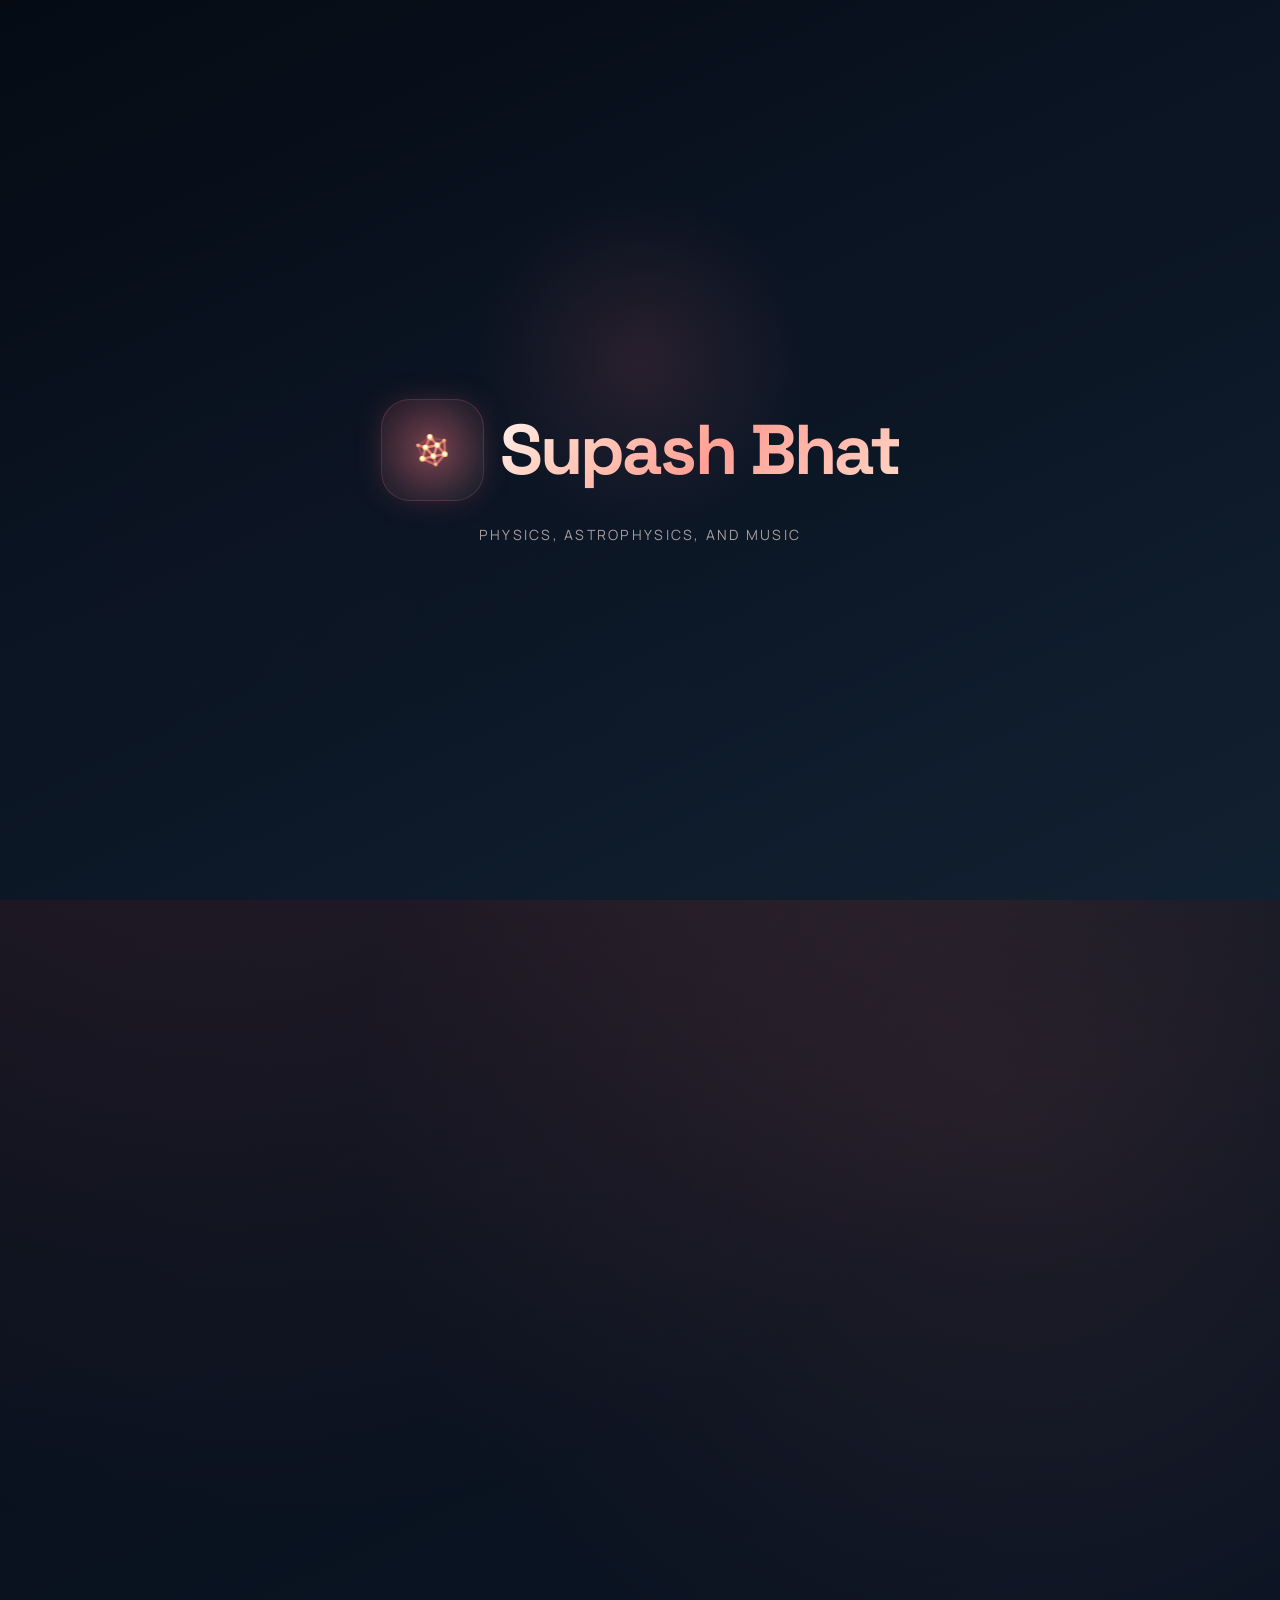
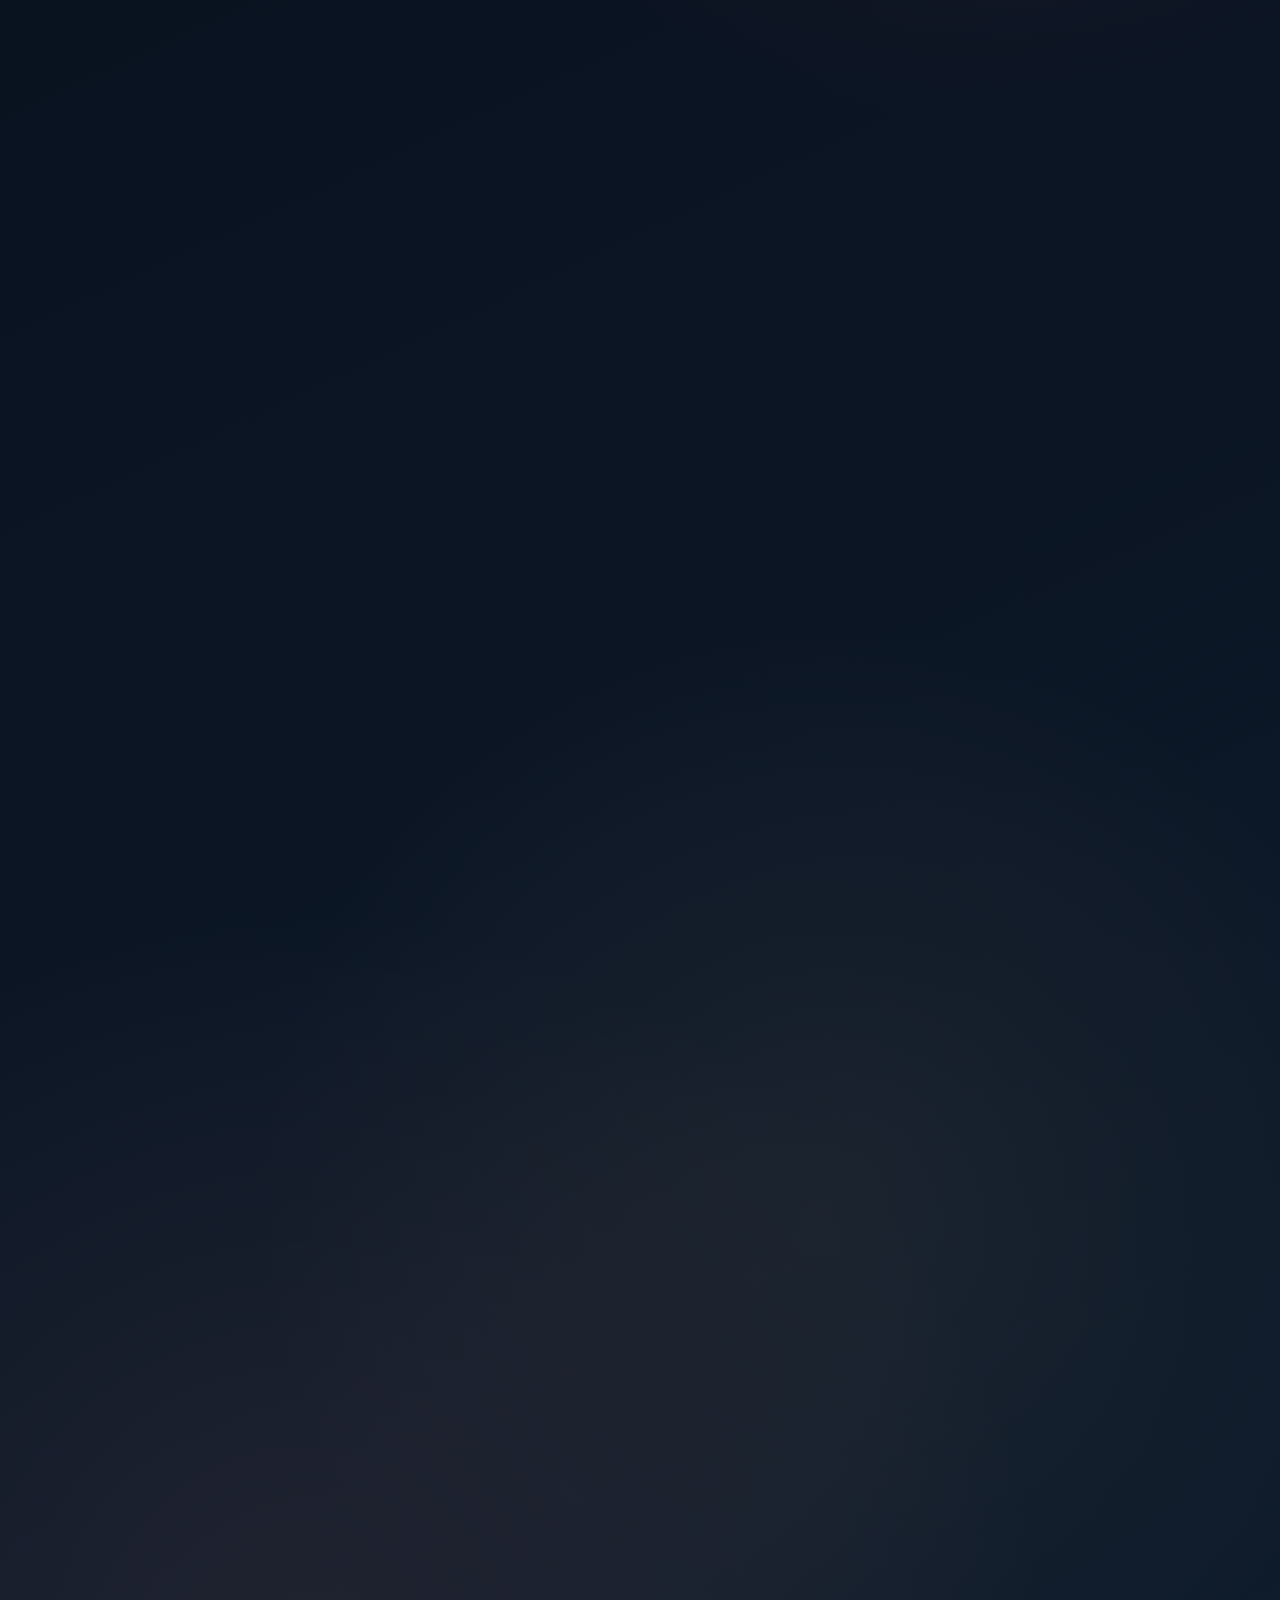
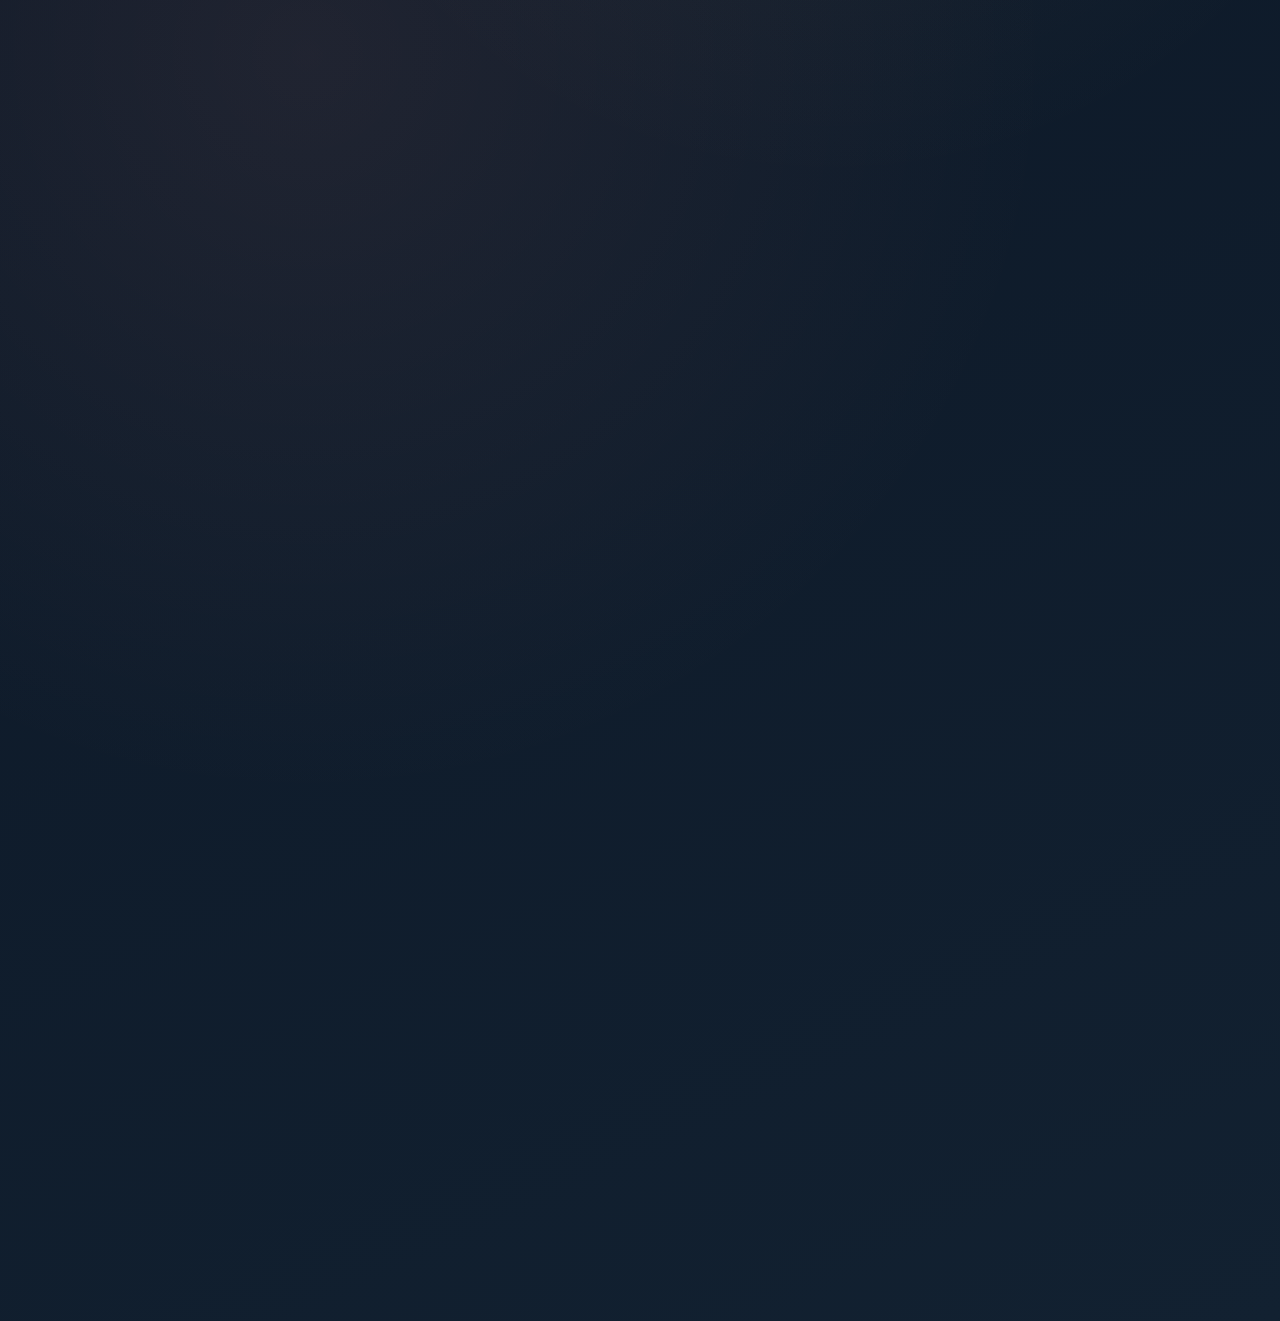
==== commit f7b1b72e: "Show Barnes-Hut benchmark story on physics page" ====
--- a/index.html
+++ b/index.html
@@ -1316,7 +1316,7 @@
                     <ul class="list">
                         <li>Euler and RK4-based motion integration with collision handling</li>
                         <li>Preset-driven sandbox with live controls, energy feedback, and pause/step inspection</li>
-                        <li>Now expanding toward Barnes-Hut scaling, many-body gravity, and stronger benchmark tooling</li>
+                        <li>Now includes a Barnes-Hut compare lab, generated benchmark plots, and theta-tradeoff analysis</li>
                     </ul>
                     <div class="project-links">
                         <a class="project-link primary" href="physics-engine.html">Open Page</a>
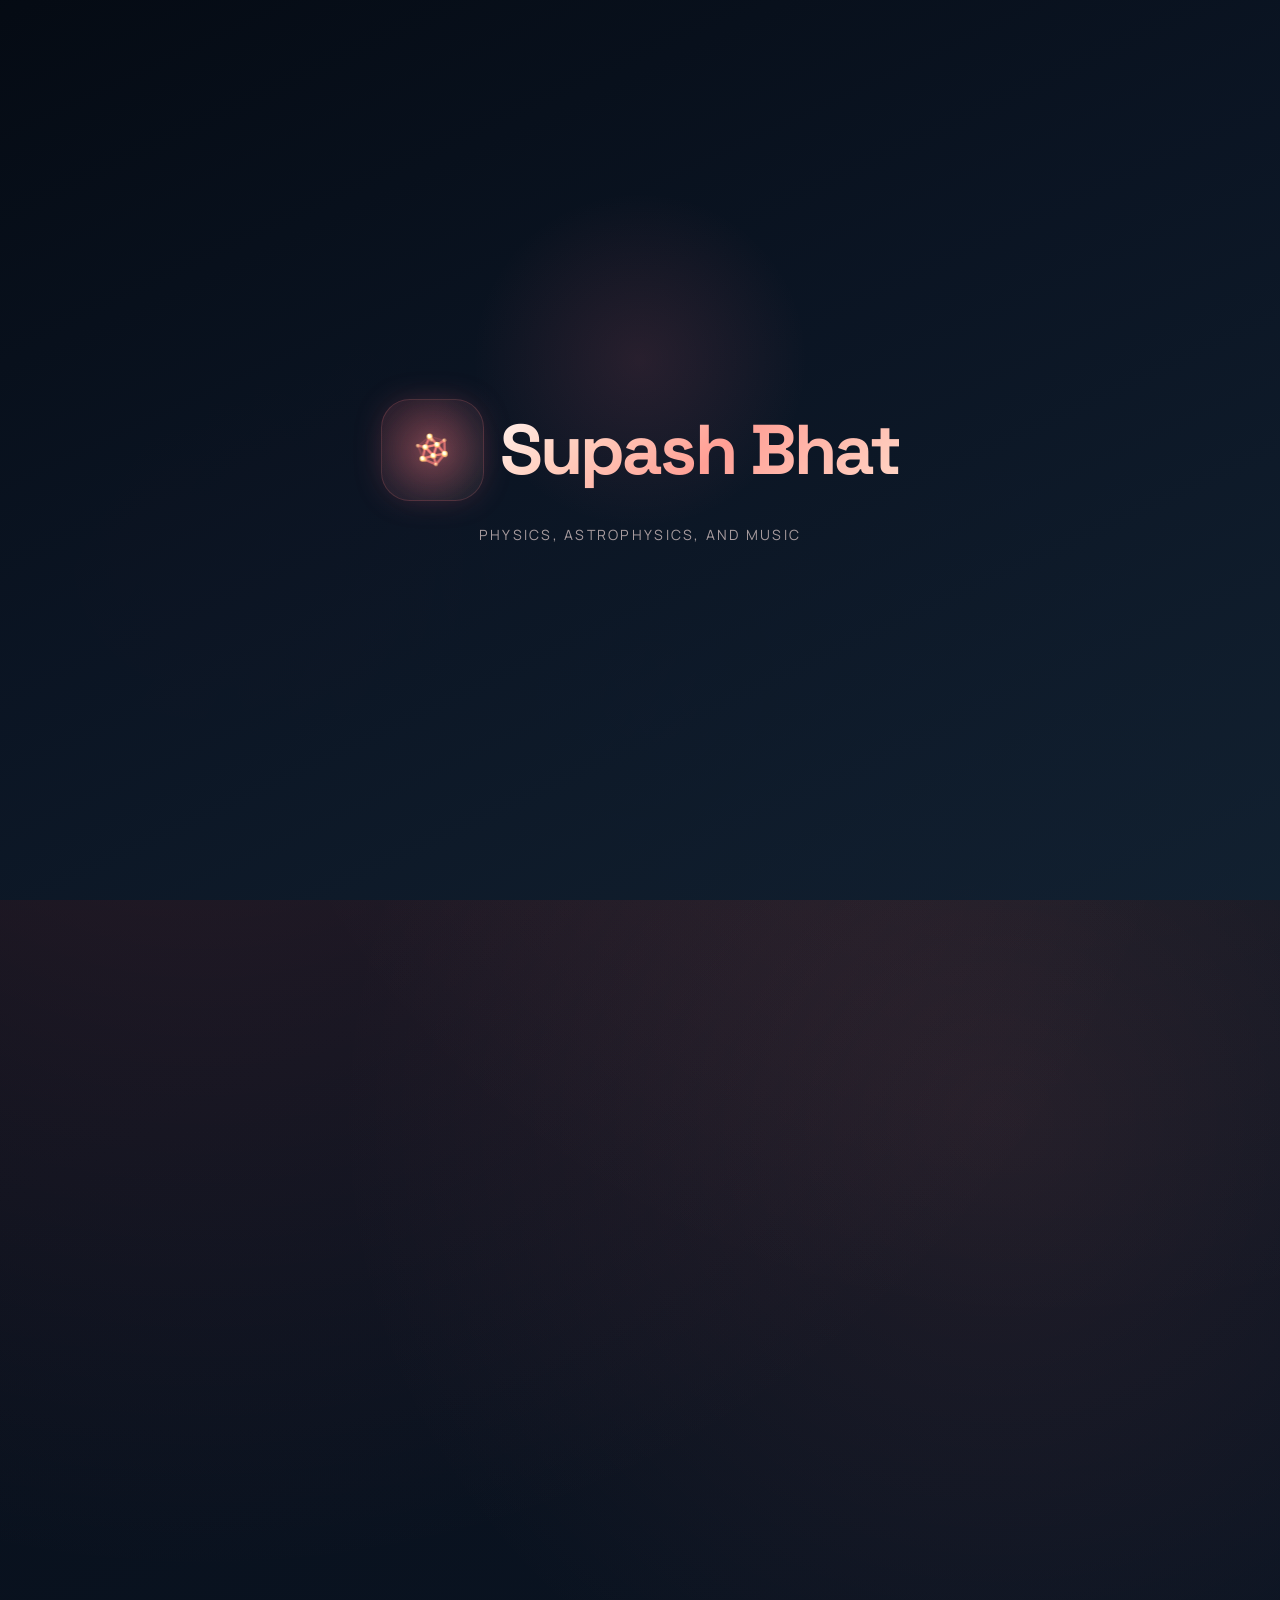
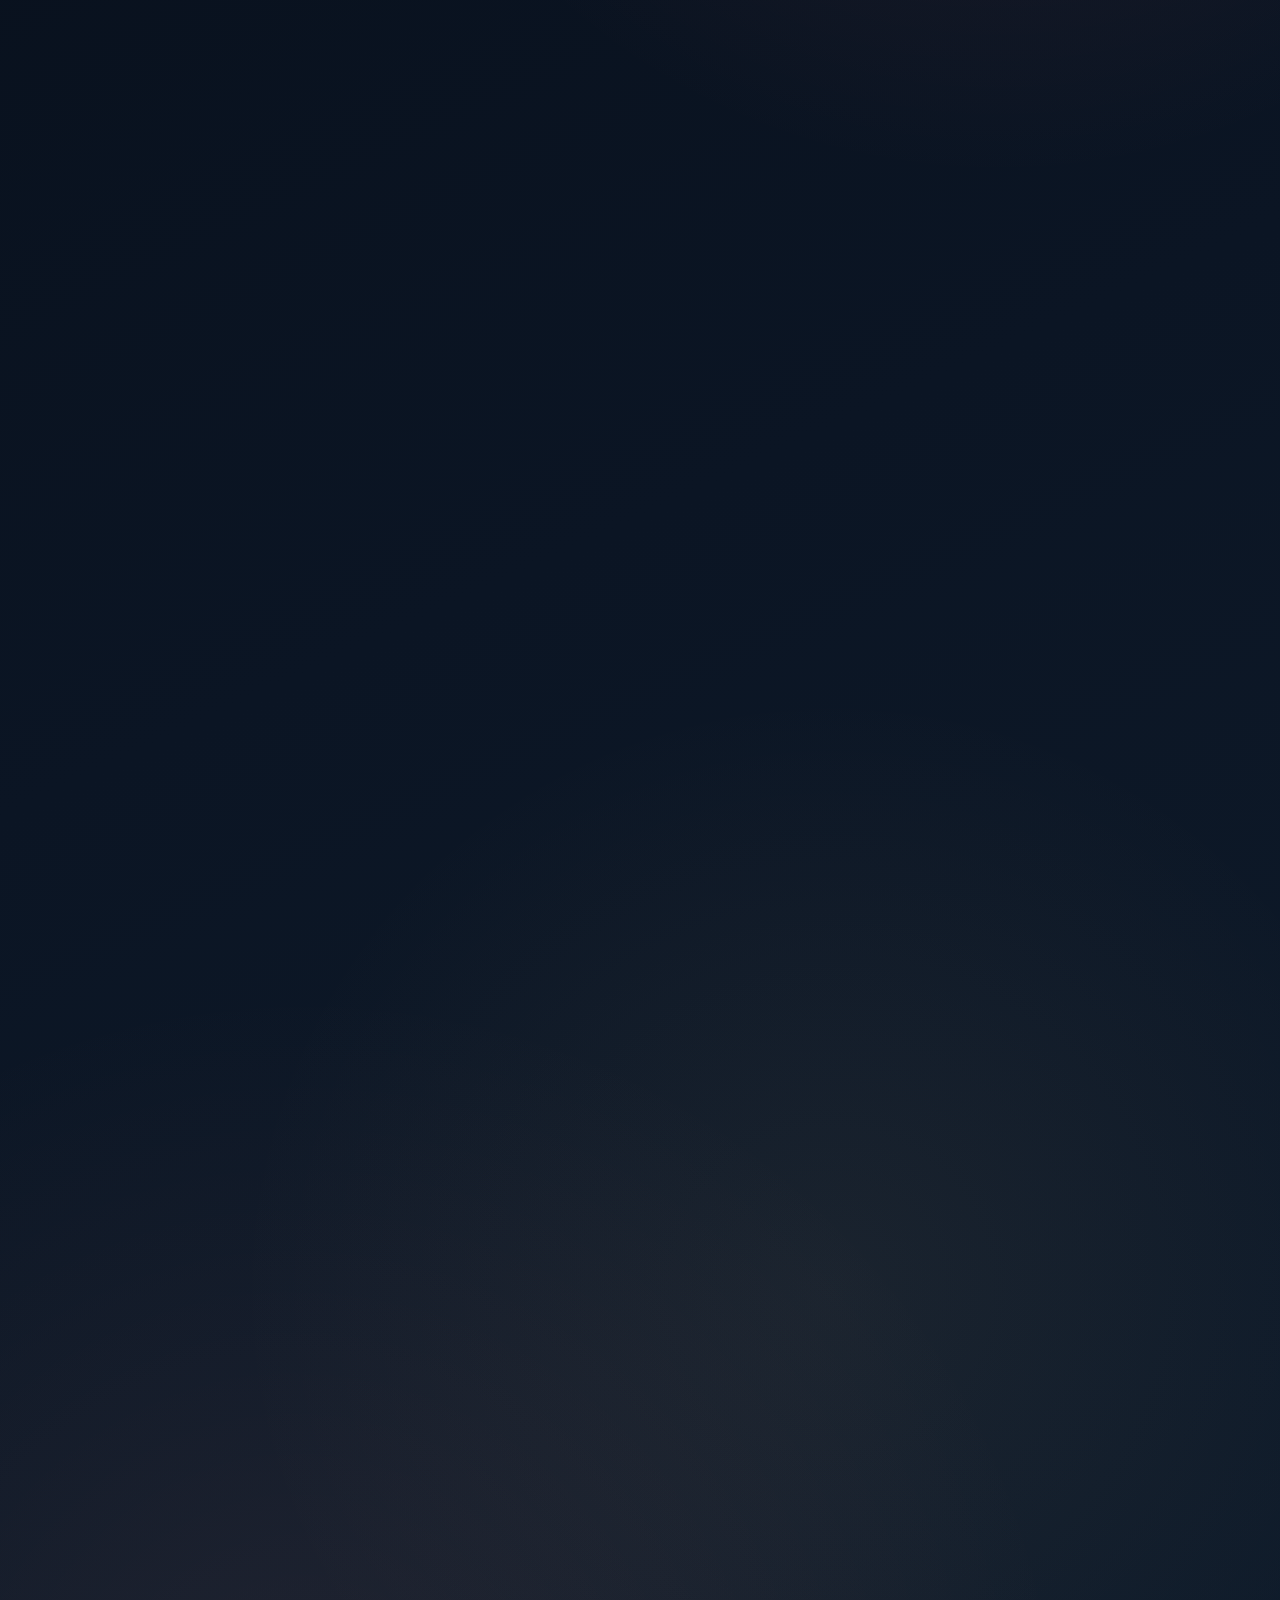
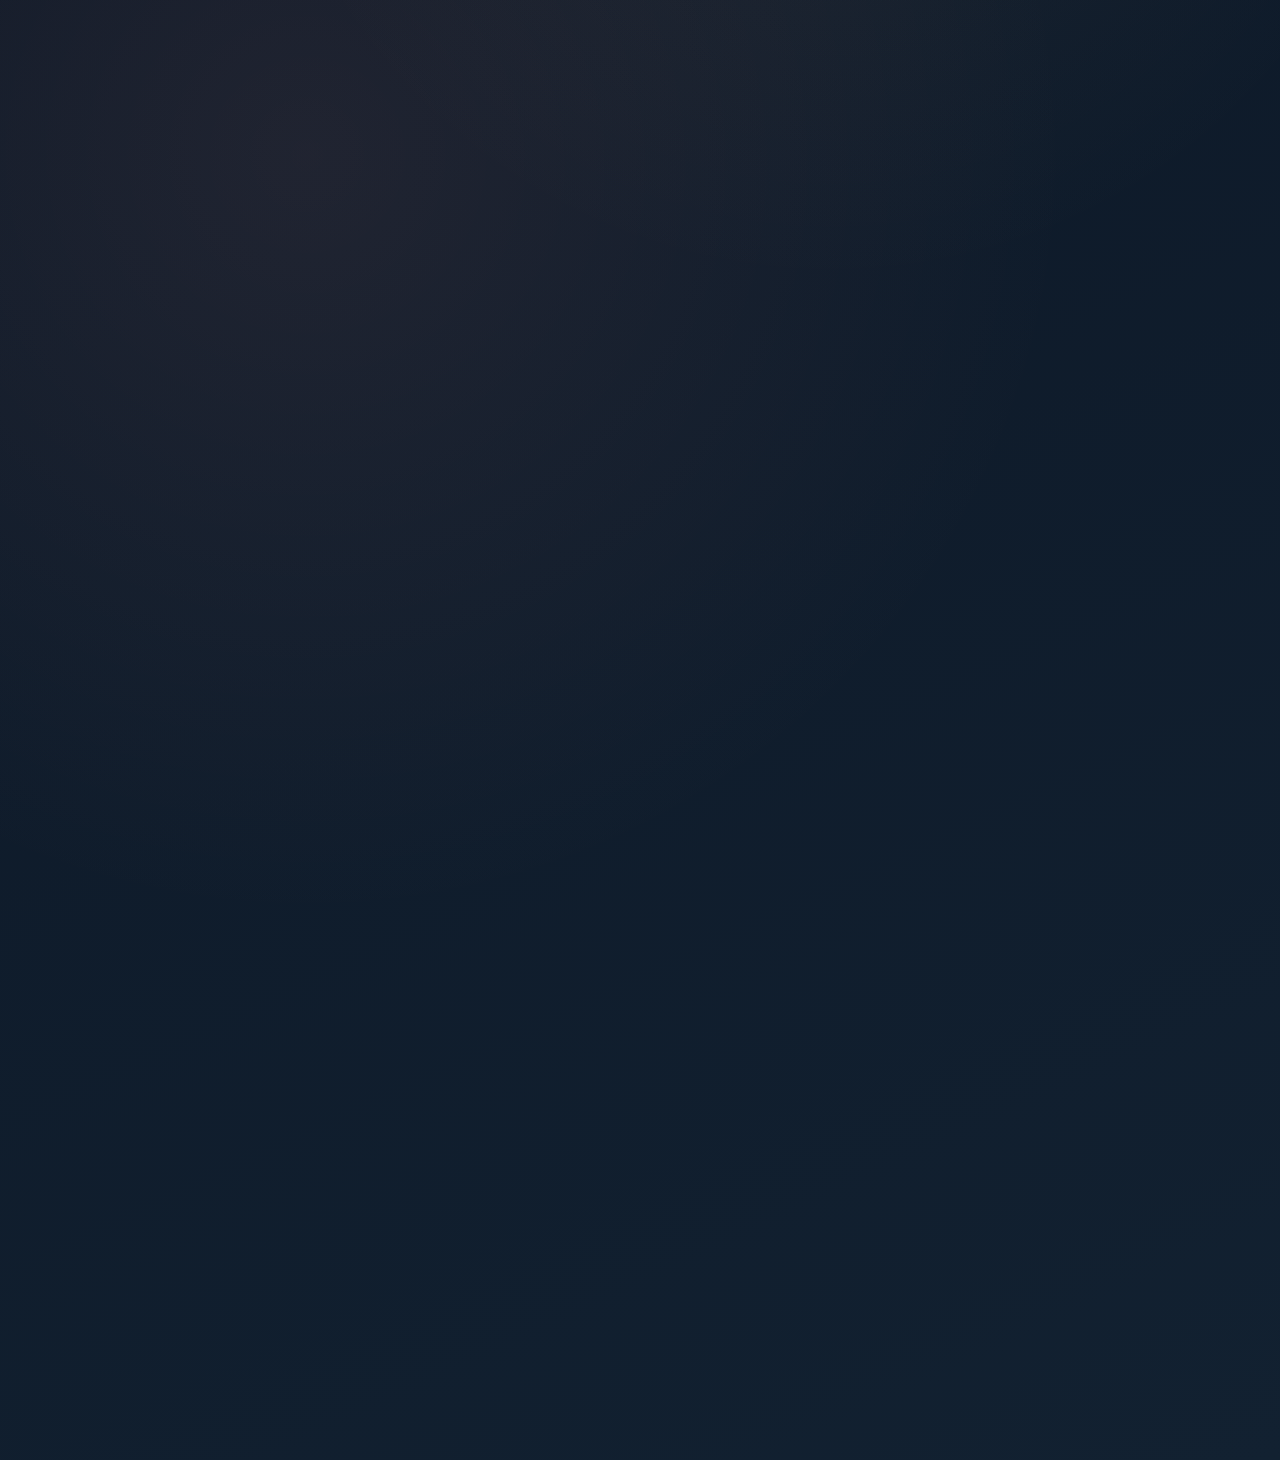
==== commit 00829705: "Update Malombo archive with final paper content" ====
--- a/index.html
+++ b/index.html
@@ -1442,7 +1442,7 @@
                     </div>
                 </article>
 
-                <article class="meta-panel research-spotlight reveal" style="--delay: 150ms;">
+                <article class="meta-panel research-spotlight research-card reveal" style="--delay: 150ms;">
                     <div class="kicker">Teaching And Music</div>
                     <h3>Explaining hard things and staying musical</h3>
                     <p>Teaching, course leadership, performance, and mentorship shape how I build. I care about technical work that remains legible to other people instead of disappearing behind complexity.</p>
@@ -1451,6 +1451,20 @@
                         <li>Trumpet, piano, and guitar instruction</li>
                         <li>A performer’s perspective on audio software and interface feel</li>
                     </ul>
+                </article>
+
+                <article class="meta-panel research-spotlight research-card reveal" style="--delay: 220ms;">
+                    <div class="kicker">Digital Humanities</div>
+                    <h3>Malombo Archive</h3>
+                    <p>A digital research archive on Venda Malombo music, trance, healing, and Philip Tabane, built as a museum-academic hybrid site with listening analysis, theory, and historical context.</p>
+                    <ul class="list">
+                        <li>Music 170 research project on ritual, modernity, and sonic invocation</li>
+                        <li>Designed as an expandable public-facing archive rather than a static essay</li>
+                        <li>Combines scholarship, media, and interface design in one research surface</li>
+                    </ul>
+                    <div class="project-links">
+                        <a class="project-link secondary" href="malombo-archive/">Open Archive</a>
+                    </div>
                 </article>
             </div>
         </section>
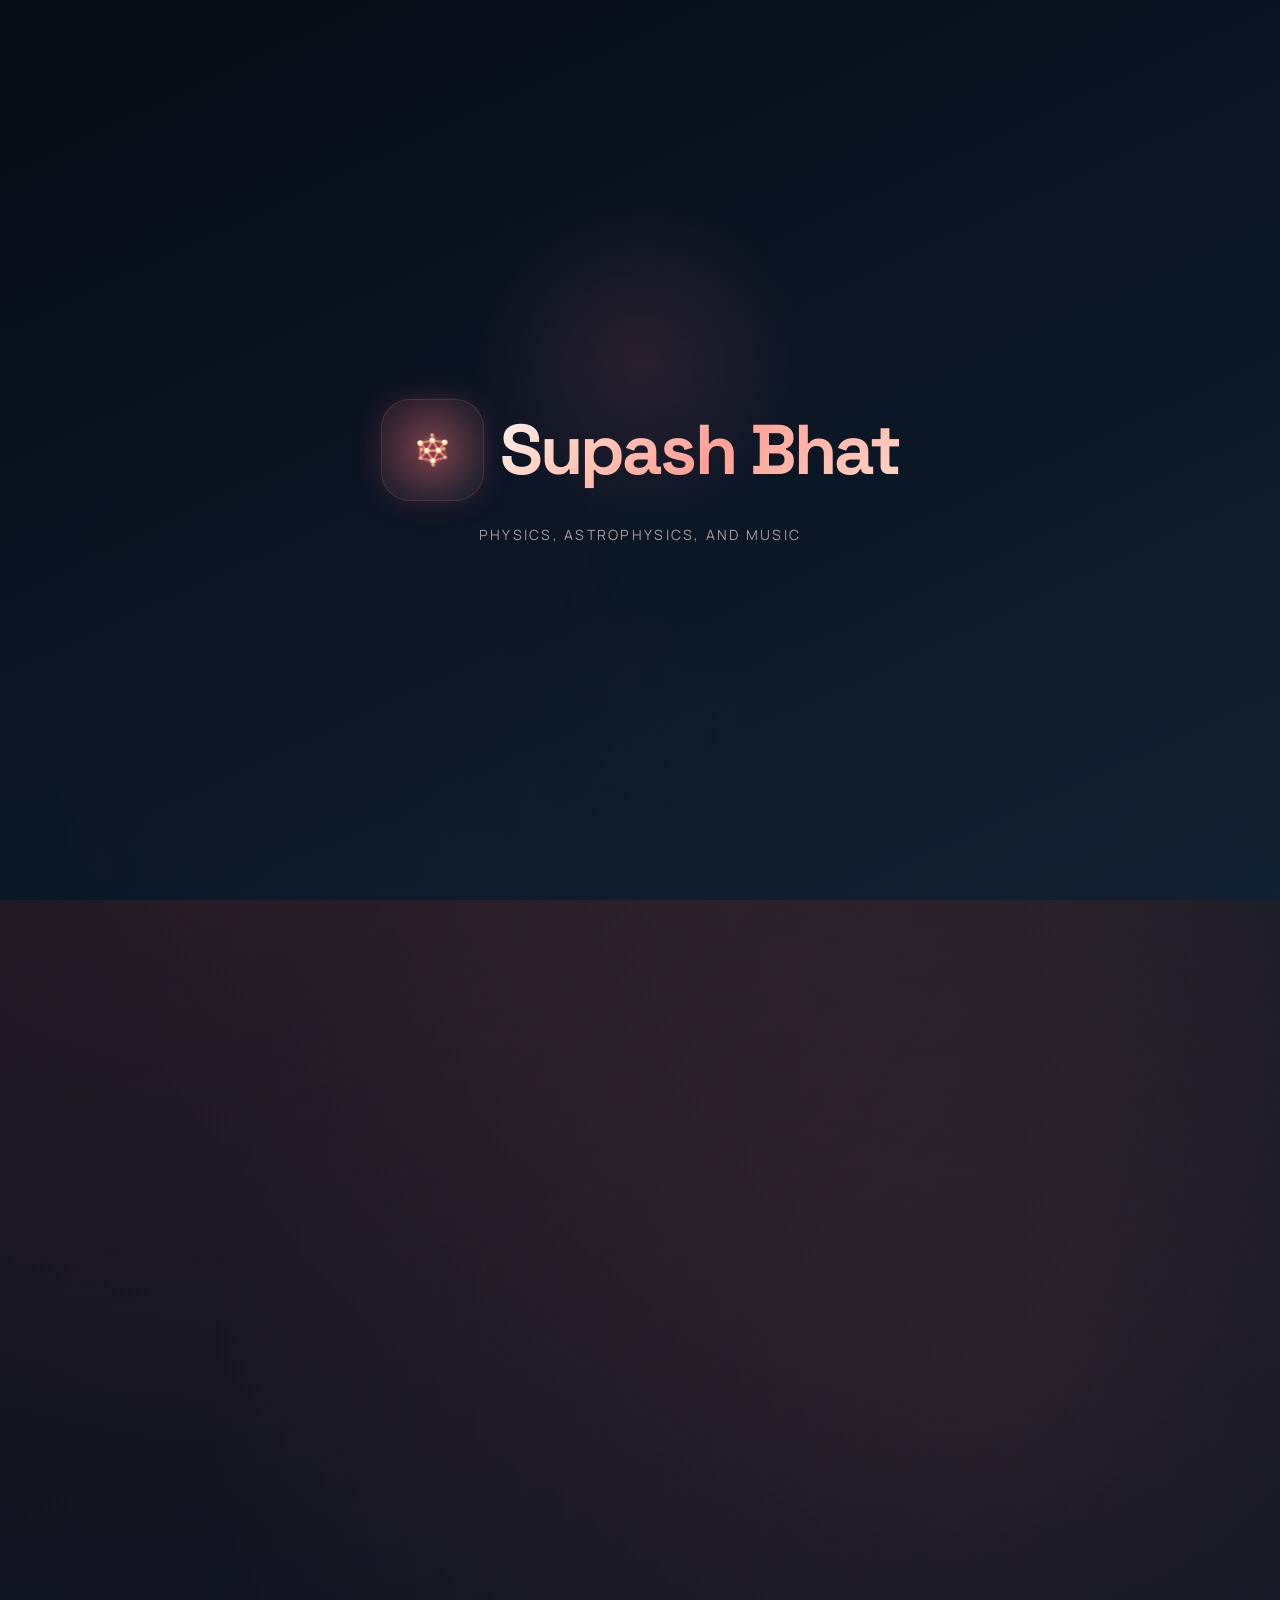
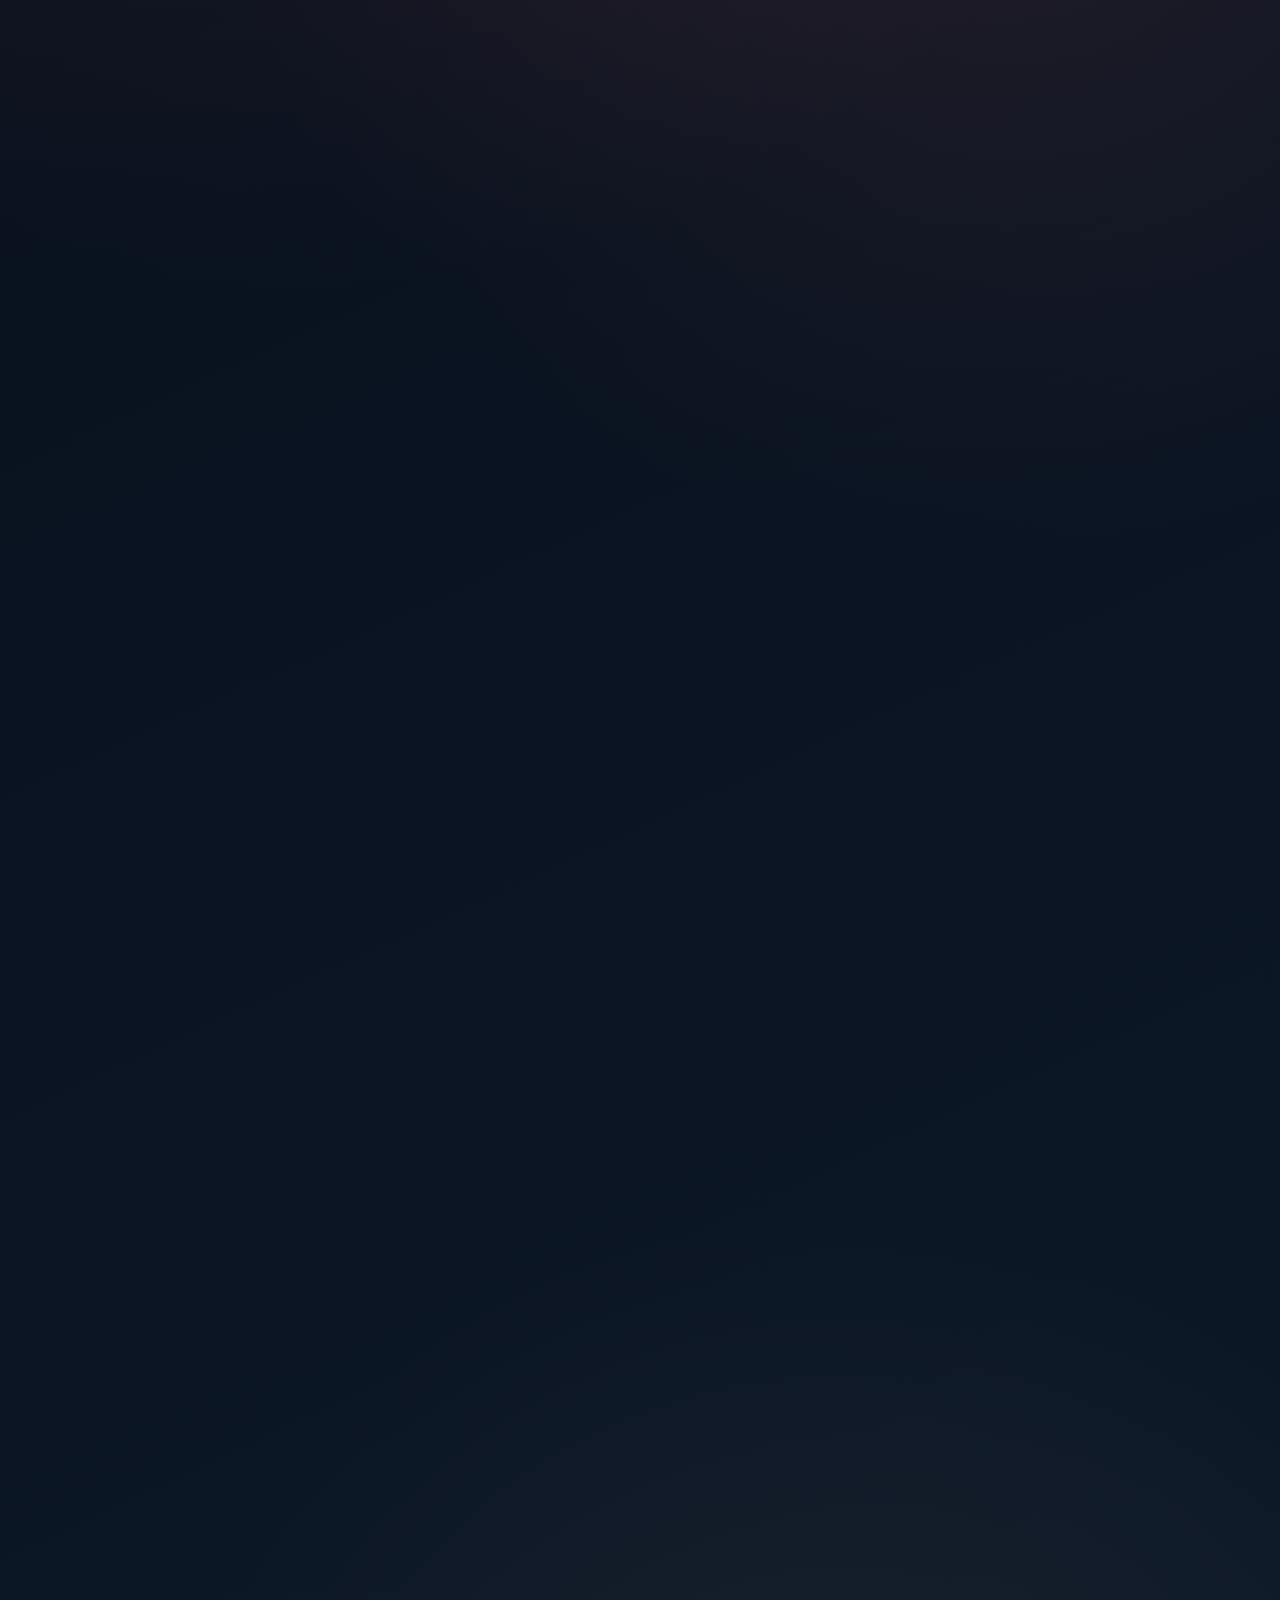
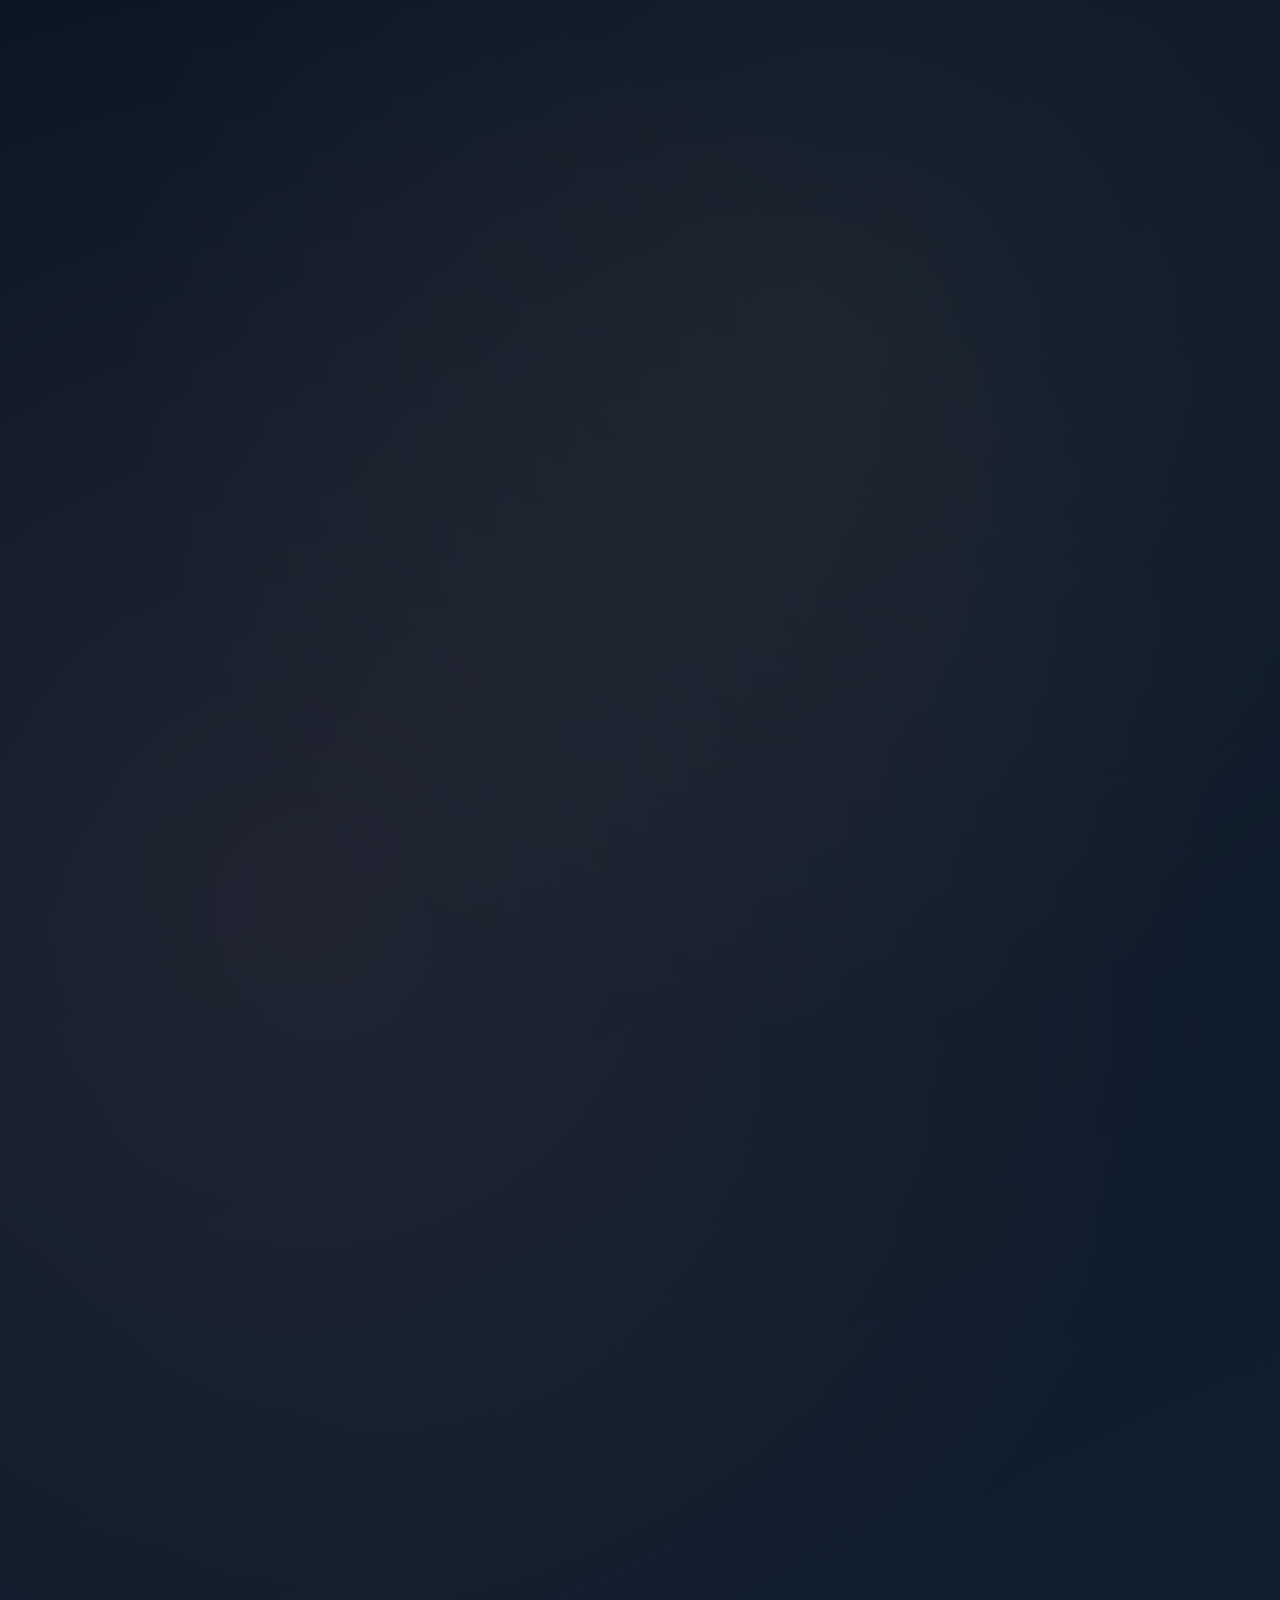
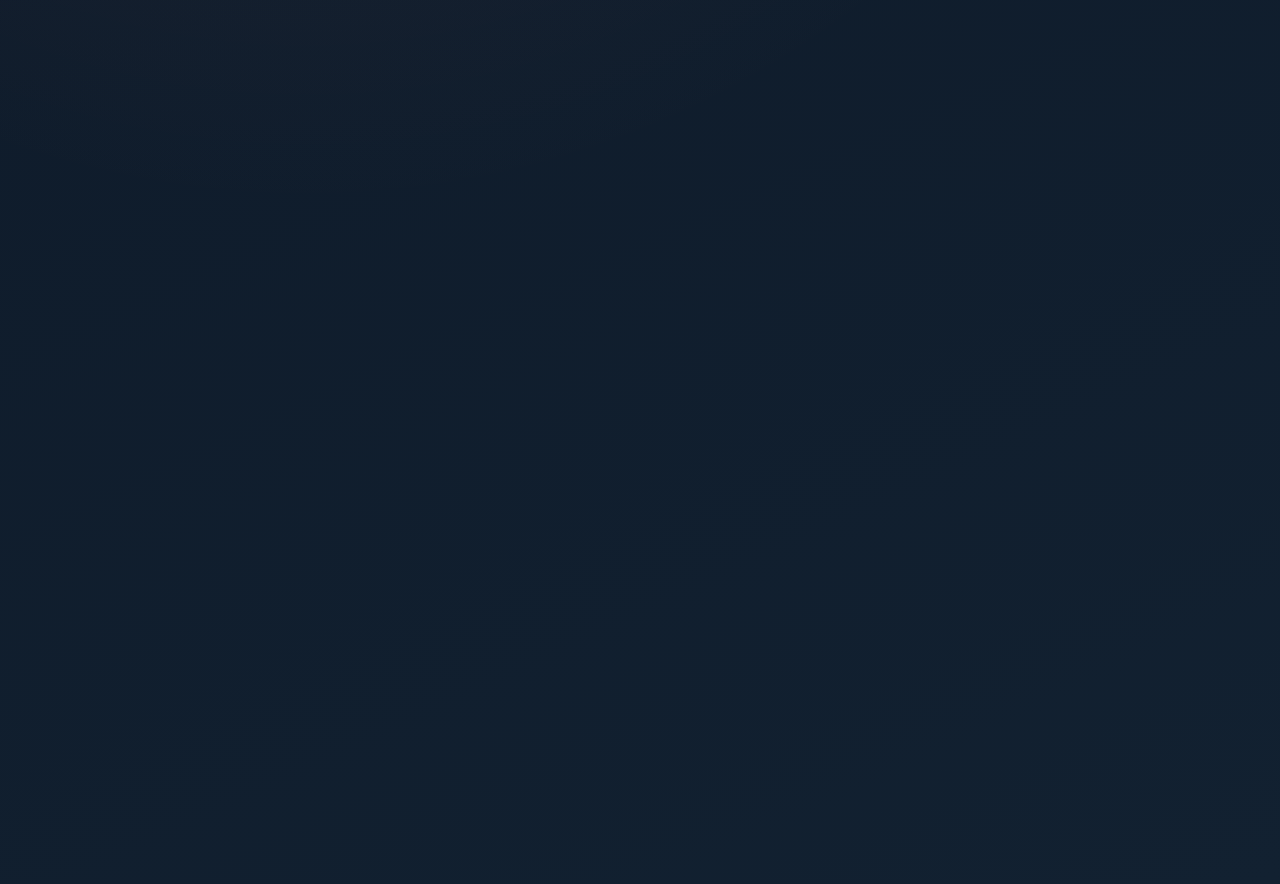
==== commit 6d783312: "Add Physical AI Learner Lab portfolio case study" ====
--- a/index.html
+++ b/index.html
@@ -884,6 +884,21 @@
             padding: 1.05rem;
         }
 
+        .project-preview {
+            overflow: hidden;
+            margin: 0.85rem 0 1rem;
+            border: 1px solid rgba(255, 194, 182, 0.12);
+            border-radius: 1rem;
+            background: #050a10;
+        }
+
+        .project-preview img {
+            display: block;
+            width: 100%;
+            aspect-ratio: 16 / 9;
+            object-fit: cover;
+        }
+
         .project-card.feature {
             min-height: 100%;
         }
@@ -913,7 +928,8 @@
         }
 
         .project-card.surfaces,
-        .project-card.aerial {
+        .project-card.aerial,
+        .project-card.learner-lab {
             grid-column: span 6;
         }
 
@@ -926,6 +942,12 @@
         .project-card.aerial {
             background:
                 linear-gradient(180deg, rgba(242, 209, 152, 0.05), transparent 100%),
+                var(--panel-soft);
+        }
+
+        .project-card.learner-lab {
+            background:
+                linear-gradient(180deg, rgba(87, 226, 193, 0.055), transparent 100%),
                 var(--panel-soft);
         }
 
@@ -1103,6 +1125,7 @@
             .project-card.physics,
             .project-card.surfaces,
             .project-card.aerial,
+            .project-card.learner-lab,
             .project-card.research {
                 grid-column: auto;
             }
@@ -1374,6 +1397,34 @@
                     </div>
                 </article>
 
+                <article class="project-card learner-lab reveal" style="--delay: 200ms;">
+                    <div class="project-head">
+                        <div>
+                            <div class="chip-row">
+                                <span class="chip accent-vayu">New</span>
+                                <span class="chip">MuJoCo</span>
+                                <span class="chip">ROS 2</span>
+                                <span class="chip">Python</span>
+                            </div>
+                            <h3>Physical AI Learner Lab</h3>
+                        </div>
+                        <span class="chip accent-vayu">Robotics</span>
+                    </div>
+                    <a class="project-preview" href="projects/physical-ai-learner-lab/" aria-label="Open the Physical AI Learner Lab case study">
+                        <img src="https://supashbhat.github.io/physical-ai-learner-lab/assets/demo.gif" alt="MuJoCo differential-drive robot demo with camera, range scan, and odometry" loading="lazy" width="960" height="540">
+                    </a>
+                    <p>A macOS-first robotics lab that connects MuJoCo physics, differential-drive control, wheel odometry, camera sensing, and a containerized ROS 2 adapter in a tested tutorial.</p>
+                    <ul class="list">
+                        <li>20 local tests and a clean virtual-environment setup</li>
+                        <li>Three reproducible demo videos and paired RGB/depth simulation data</li>
+                        <li>Cross-architecture macOS and ROS 2 container checks configured in CI</li>
+                    </ul>
+                    <div class="project-links">
+                        <a class="project-link primary" href="projects/physical-ai-learner-lab/">Read Case Study</a>
+                        <a class="project-link secondary" href="https://supashbhat.github.io/physical-ai-learner-lab/" target="_blank" rel="noopener noreferrer">Open Tutorial</a>
+                    </div>
+                </article>
+
             </div>
         </section>
 
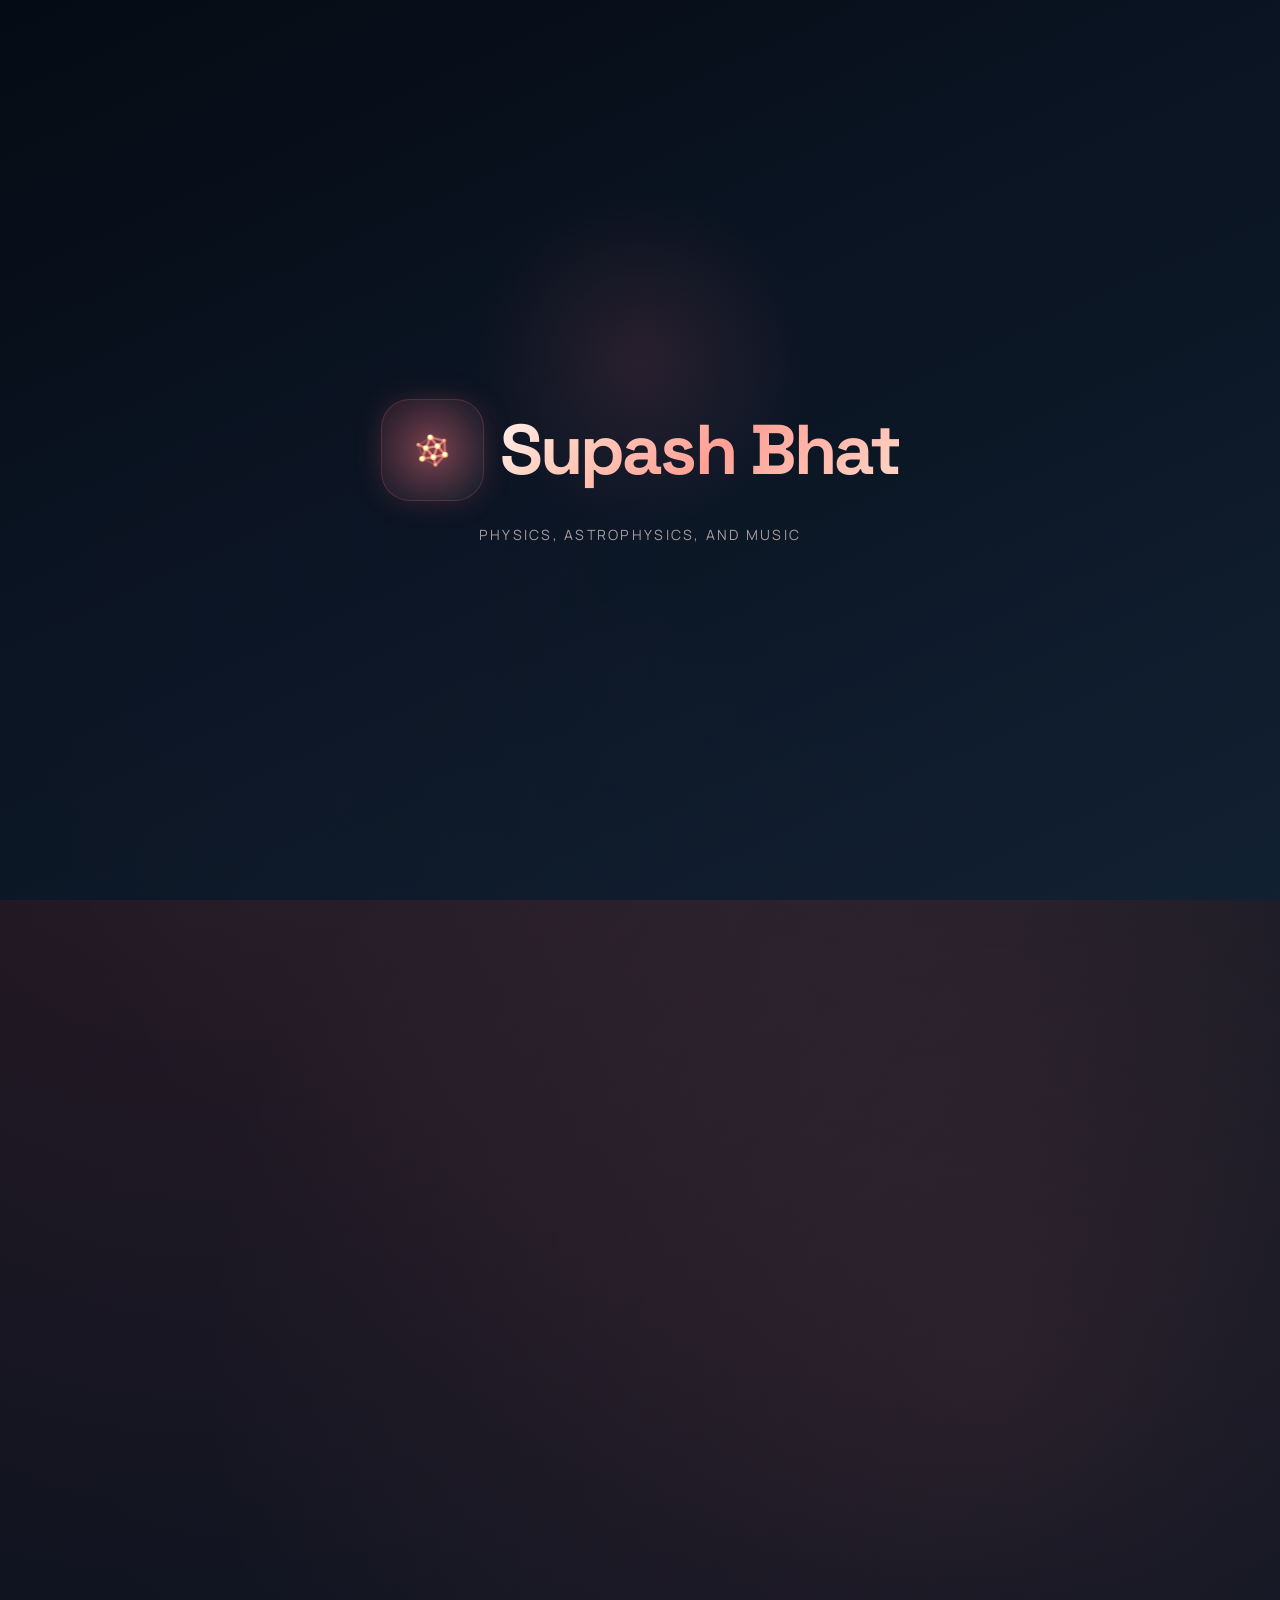
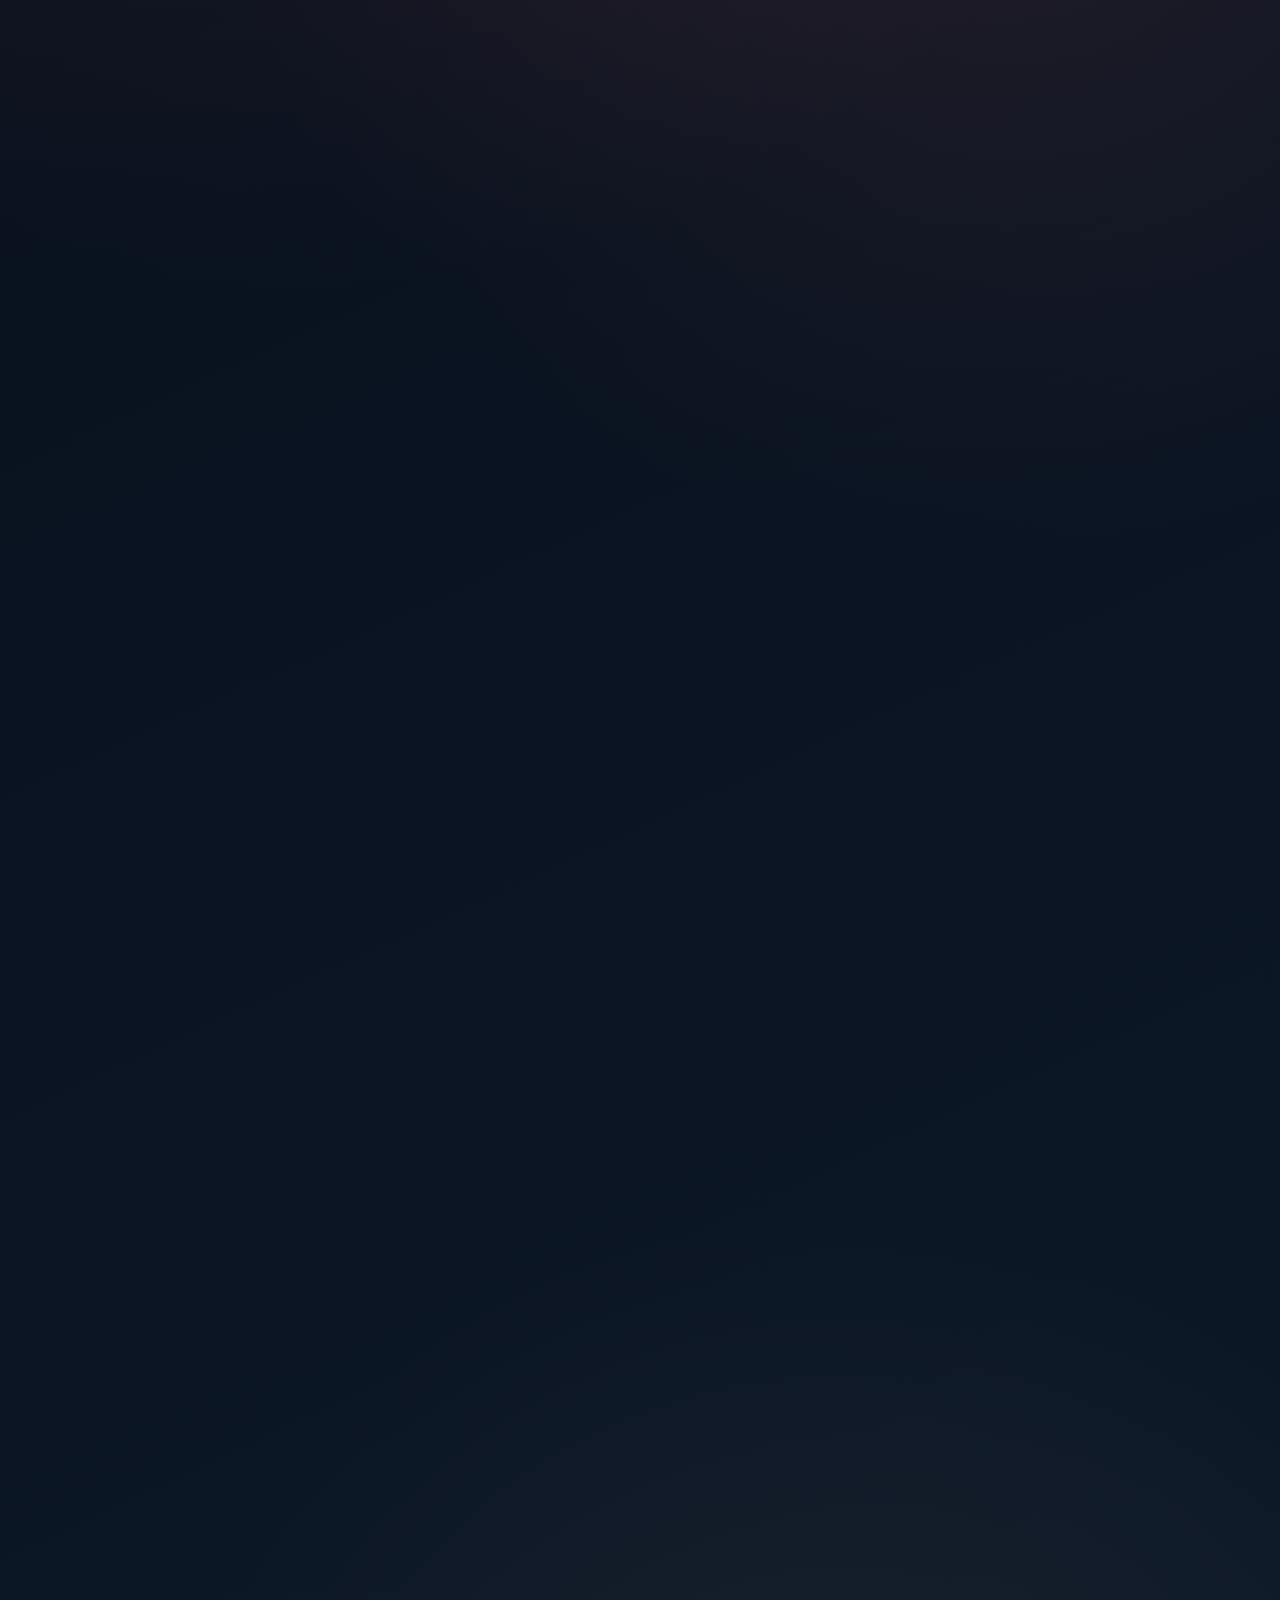
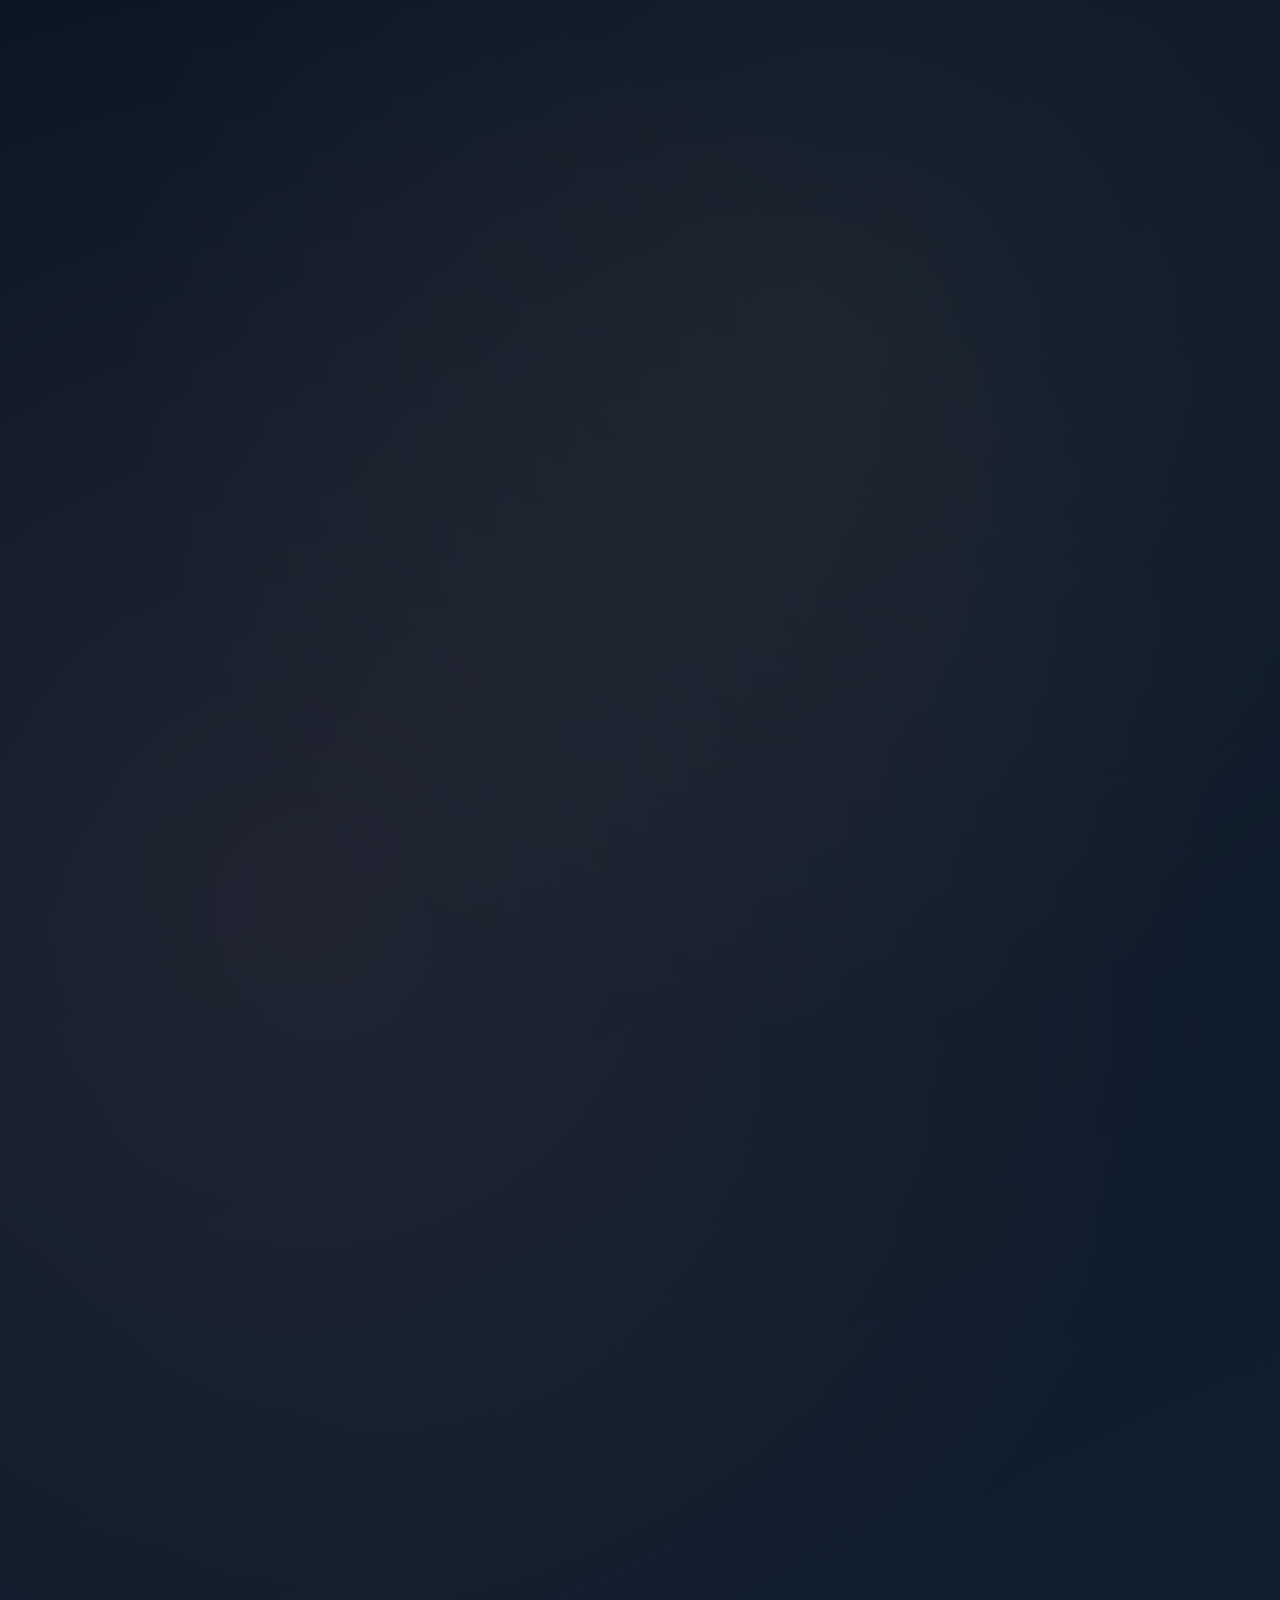
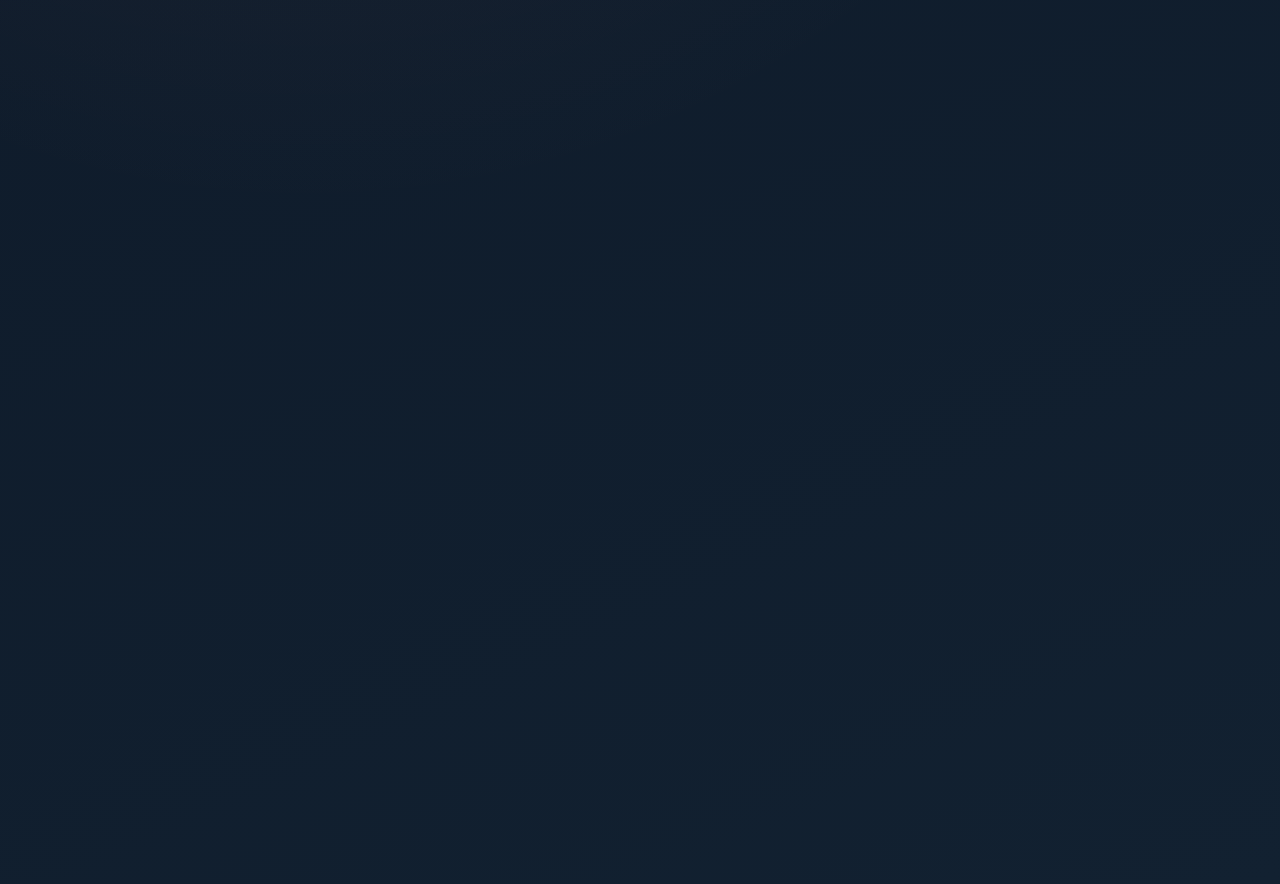
==== commit 66f03732: "Add Fourier project and align case study voice" ====
--- a/index.html
+++ b/index.html
@@ -1413,7 +1413,7 @@
                     <a class="project-preview" href="projects/physical-ai-learner-lab/" aria-label="Open the Physical AI Learner Lab case study">
                         <img src="https://supashbhat.github.io/physical-ai-learner-lab/assets/demo.gif" alt="MuJoCo differential-drive robot demo with camera, range scan, and odometry" loading="lazy" width="960" height="540">
                     </a>
-                    <p>A macOS-first robotics lab that connects MuJoCo physics, differential-drive control, wheel odometry, camera sensing, and a containerized ROS 2 adapter in a tested tutorial.</p>
+                    <p>I built this macOS-first lab to trace a differential-drive robot from its MuJoCo model through control, simulated sensing, wheel odometry, and an optional ROS 2 bridge.</p>
                     <ul class="list">
                         <li>20 local tests and a clean virtual-environment setup</li>
                         <li>Three reproducible demo videos and paired RGB/depth simulation data</li>
@@ -1422,6 +1422,30 @@
                     <div class="project-links">
                         <a class="project-link primary" href="projects/physical-ai-learner-lab/">Read Case Study</a>
                         <a class="project-link secondary" href="https://supashbhat.github.io/physical-ai-learner-lab/" target="_blank" rel="noopener noreferrer">Open Tutorial</a>
+                    </div>
+                </article>
+
+                <article class="project-card surfaces reveal" style="--delay: 240ms;">
+                    <div class="project-head">
+                        <div>
+                            <div class="chip-row">
+                                <span class="chip">Physics 137A</span>
+                                <span class="chip">Fourier Transform</span>
+                                <span class="chip">Interactive</span>
+                            </div>
+                            <h3>Wavefunction Graffiti</h3>
+                        </div>
+                        <span class="chip accent-vayu">Quantum</span>
+                    </div>
+                    <p>I built this applet as an enrichment project for Physics 137A. I can draw a sampled complex wavefunction and see its momentum-space representation, phase, probability density, and uncertainty update together.</p>
+                    <ul class="list">
+                        <li>Explore how changing a state in position space changes its Fourier representation</li>
+                        <li>Compare real and imaginary parts, phase, density, and momentum</li>
+                        <li>Use presets and guided explanations to connect the plots to the underlying physics</li>
+                    </ul>
+                    <div class="project-links">
+                        <a class="project-link primary" href="https://supashbhat.github.io/fourier-applet/" target="_blank" rel="noopener noreferrer">Open Applet</a>
+                        <a class="project-link secondary" href="https://github.com/supashbhat/fourier-applet" target="_blank" rel="noopener noreferrer">GitHub Repo</a>
                     </div>
                 </article>
 
@@ -1507,14 +1531,14 @@
                 <article class="meta-panel research-spotlight research-card reveal" style="--delay: 220ms;">
                     <div class="kicker">Digital Humanities</div>
                     <h3>Malombo Archive</h3>
-                    <p>A digital research archive on Venda Malombo music, trance, healing, and Philip Tabane, built as a museum-academic hybrid site with listening analysis, theory, and historical context.</p>
+                    <p>I made this research archive for Music 170 to follow Venda Malombo from ritual practice into Philip Tabane’s jazz. It brings the paper’s argument, historical context, and close listening into one place.</p>
                     <ul class="list">
                         <li>Music 170 research project on ritual, modernity, and sonic invocation</li>
                         <li>Designed as an expandable public-facing archive rather than a static essay</li>
                         <li>Combines scholarship, media, and interface design in one research surface</li>
                     </ul>
                     <div class="project-links">
-                        <a class="project-link secondary" href="malombo-archive/">Open Archive</a>
+                        <a class="project-link secondary" href="malombo-archive/index.html">Open Archive</a>
                     </div>
                 </article>
             </div>
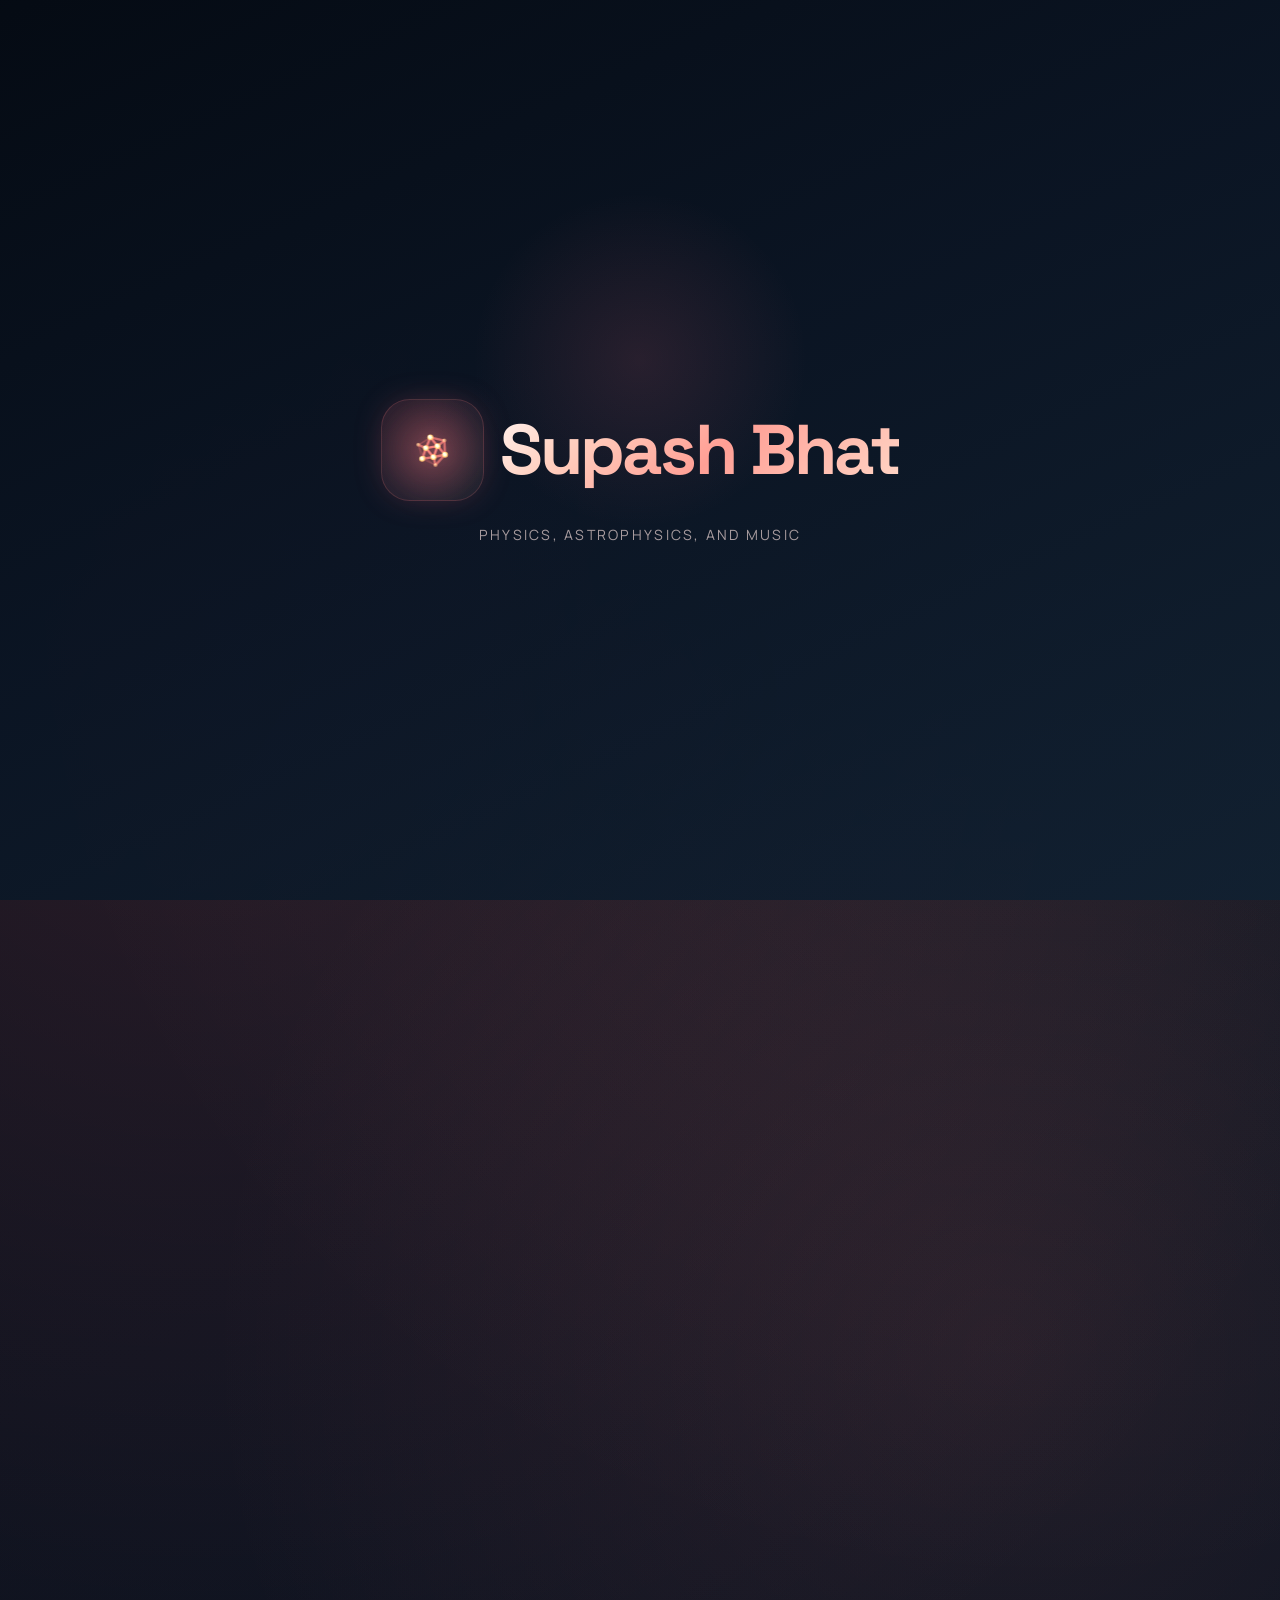
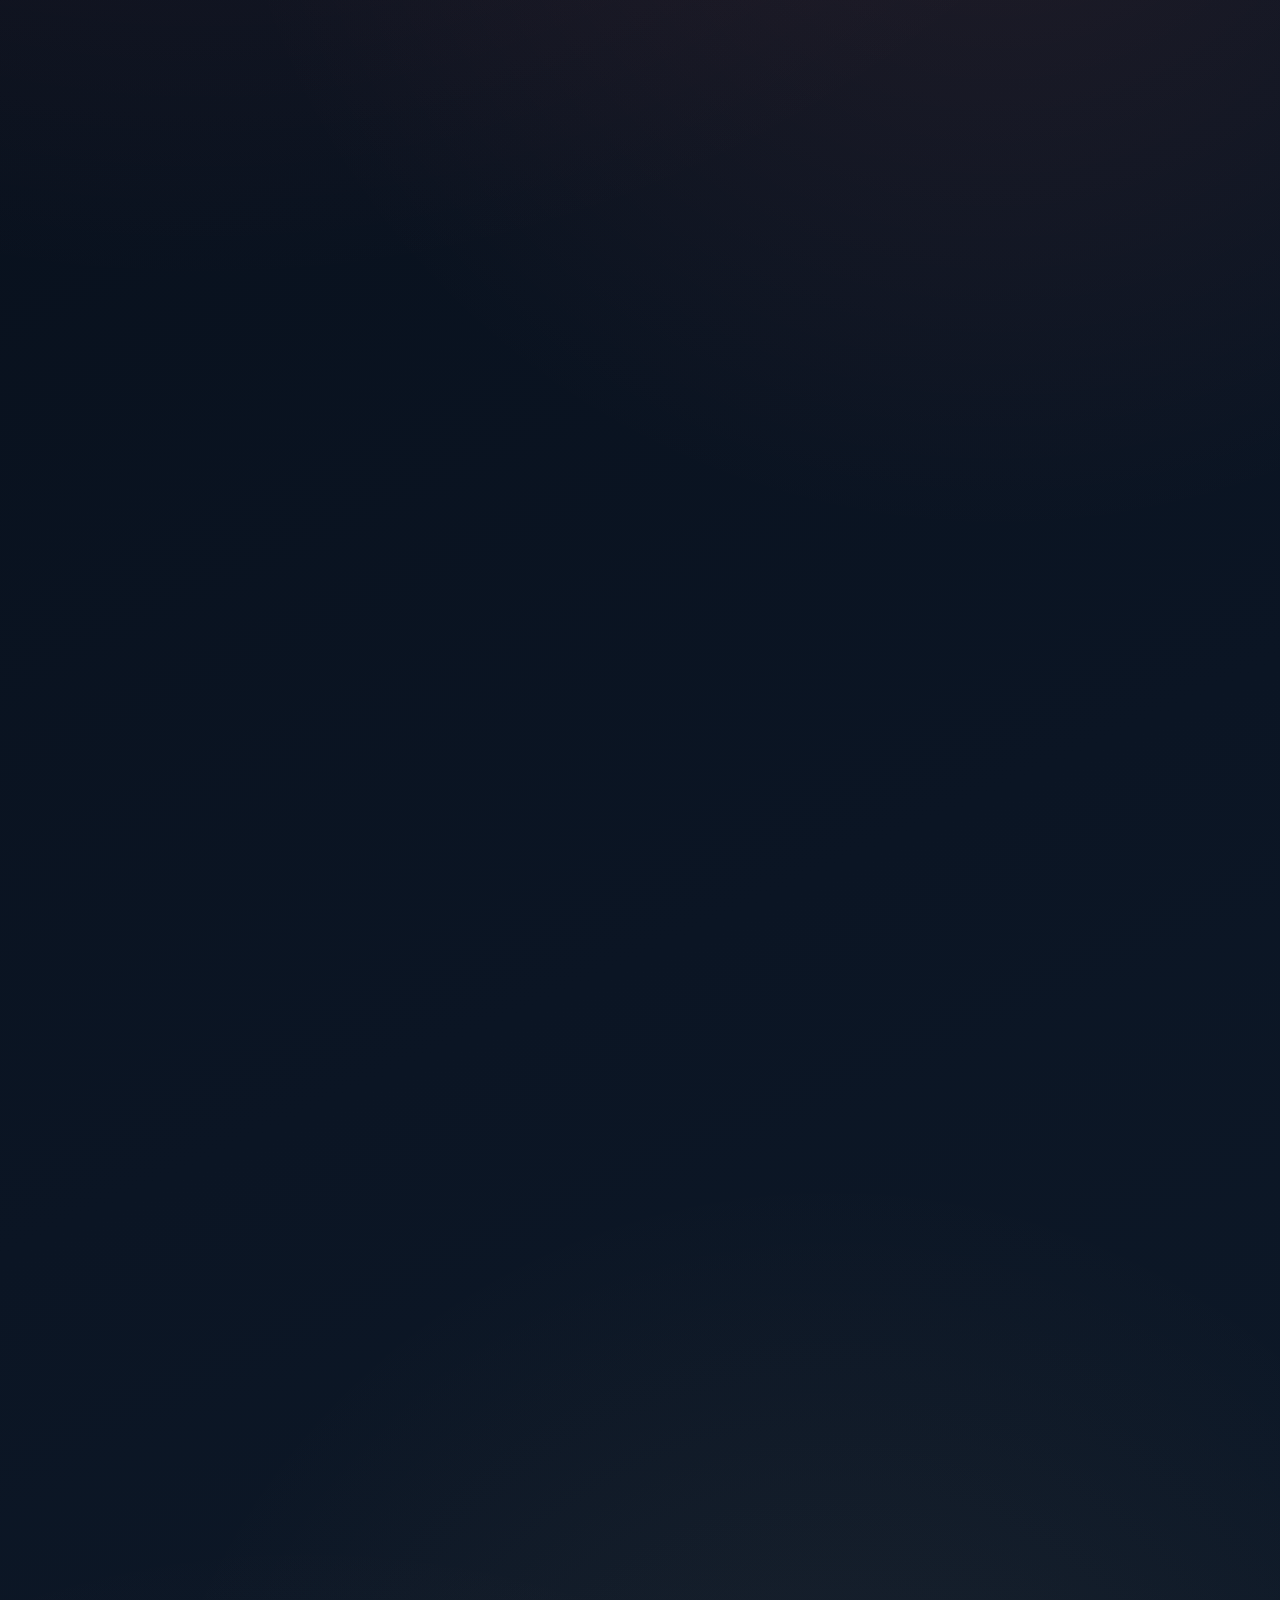
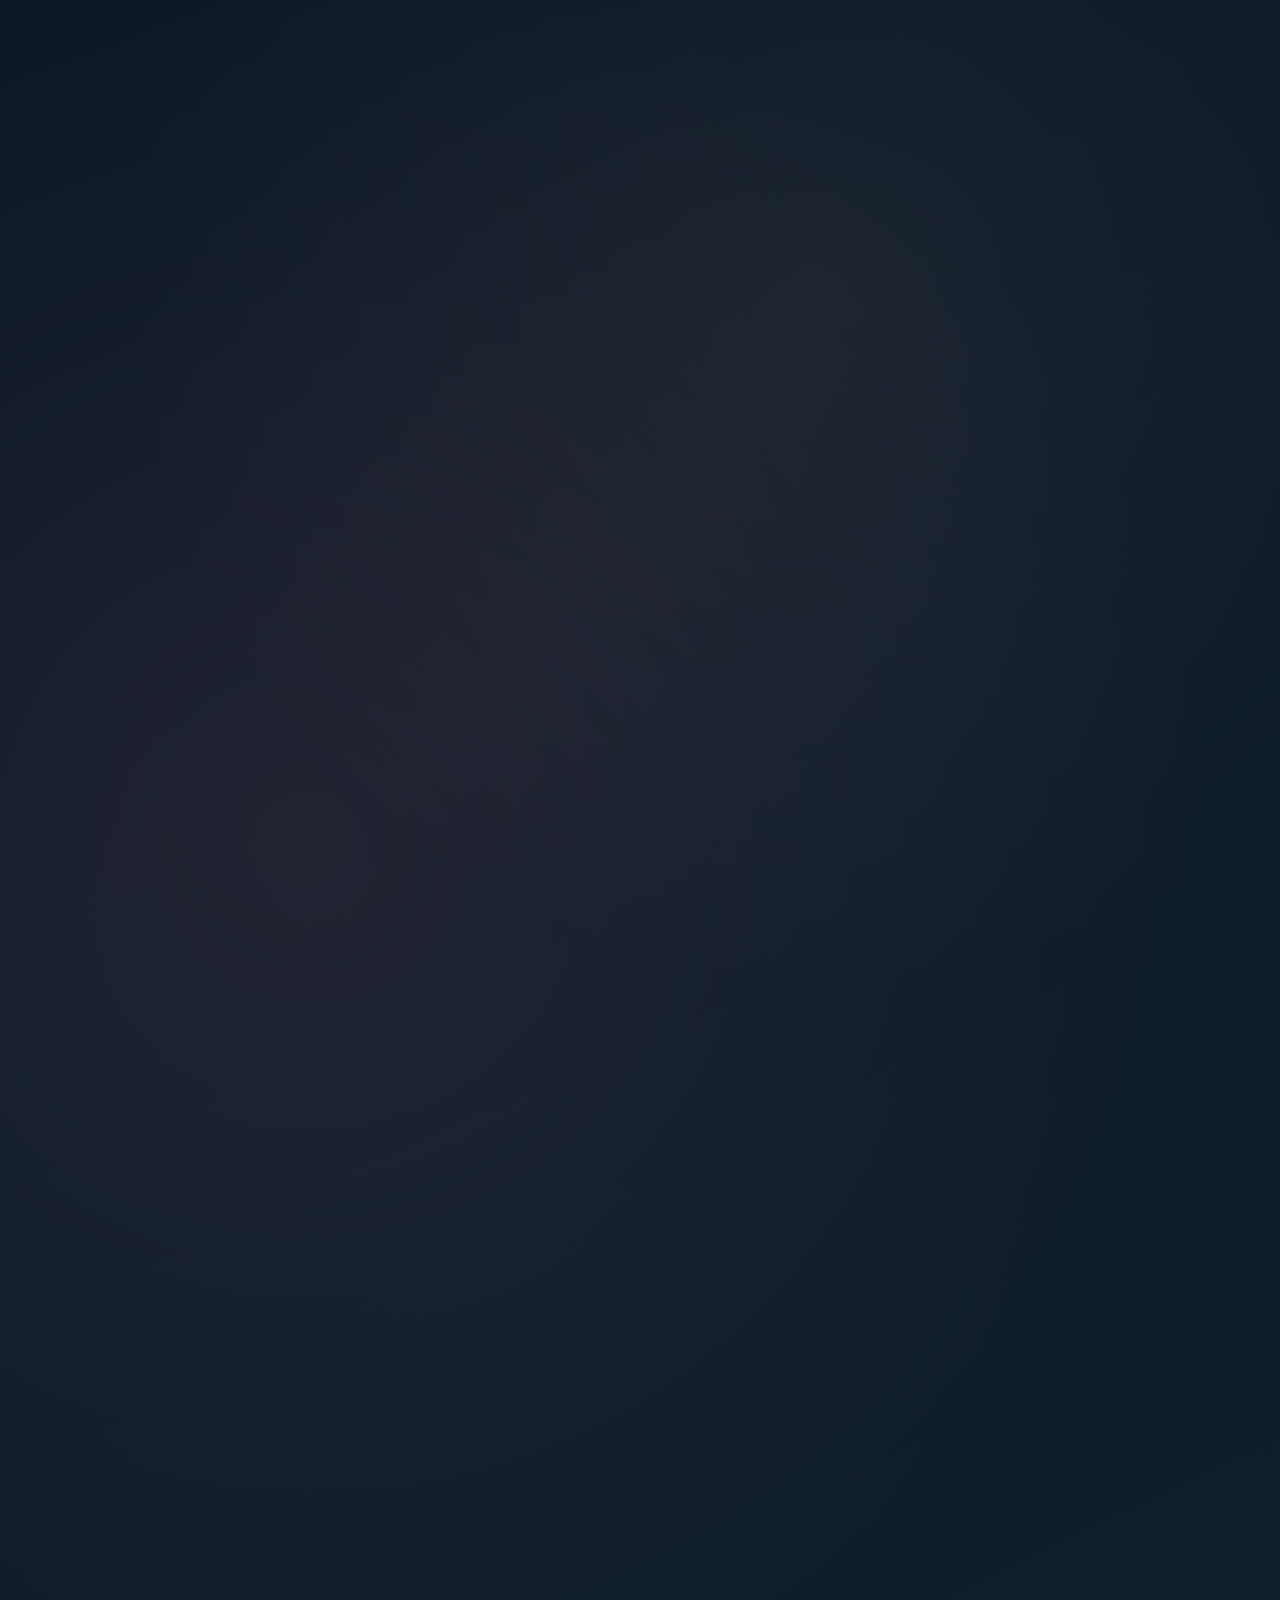
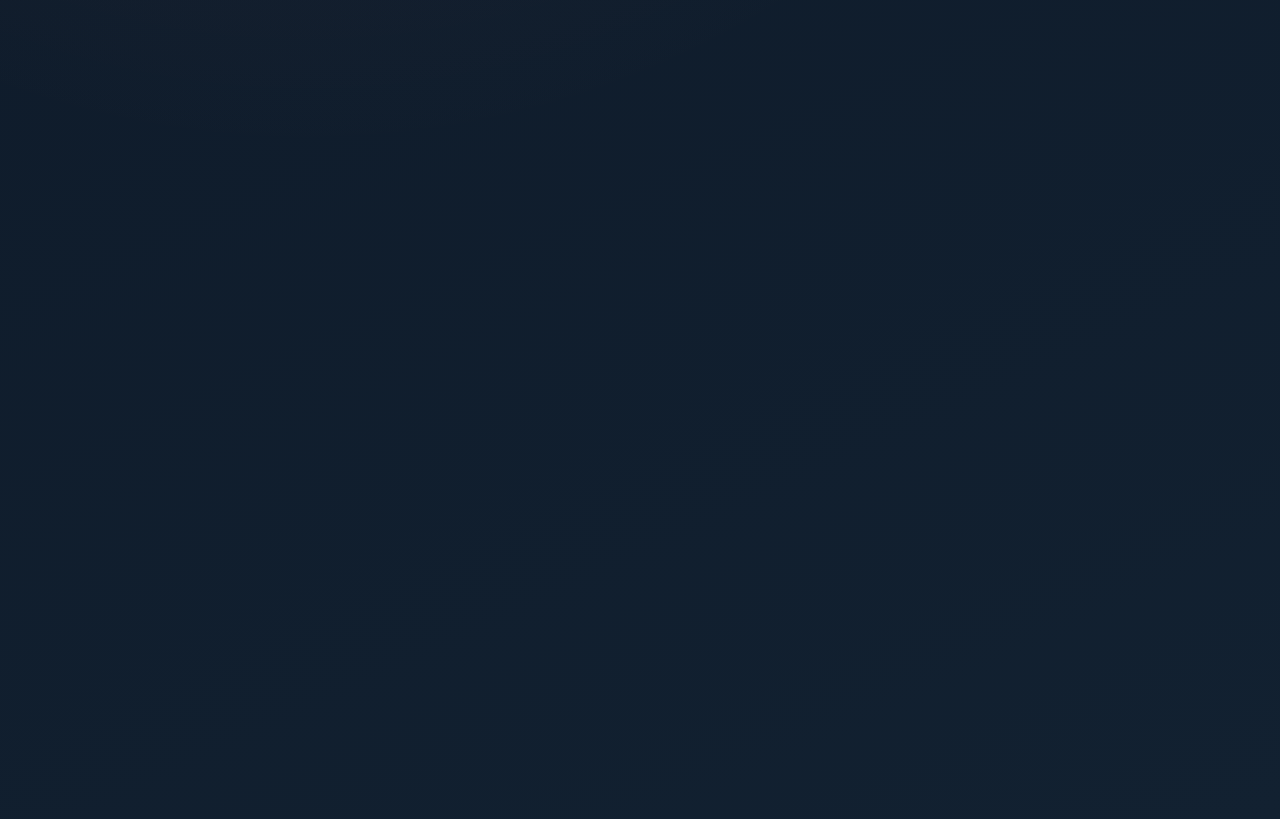
==== commit 08dfe438: "Add authentic project previews and simplify work cards" ====
--- a/index.html
+++ b/index.html
@@ -885,18 +885,24 @@
         }
 
         .project-preview {
+            display: block;
             overflow: hidden;
             margin: 0.85rem 0 1rem;
             border: 1px solid rgba(255, 194, 182, 0.12);
             border-radius: 1rem;
             background: #050a10;
+            aspect-ratio: 16 / 9;
         }
 
         .project-preview img {
             display: block;
             width: 100%;
-            aspect-ratio: 16 / 9;
+            height: 100%;
             object-fit: cover;
+        }
+
+        .project-preview img.preview-focus-top {
+            object-position: 50% 0%;
         }
 
         .project-card.feature {
@@ -1291,9 +1297,9 @@
             <div class="section-header">
                 <div>
                     <div class="kicker">Selected Work</div>
-                    <h2>Projects with real systems underneath them</h2>
+                    <h2>What I’ve been building</h2>
                 </div>
-                <p>These are the pieces that best represent how I work: simulation, controls, audio tooling, and projects that turn physics thinking into software people can actually explore.</p>
+                <p>Vayu is the long-running project here. The others are smaller physics, controls, and coursework labs: places to try an idea, make it visible, and see where it breaks.</p>
             </div>
 
             <div class="work-grid">
@@ -1310,7 +1316,10 @@
                         </div>
                         <span class="chip accent-vayu">Audio</span>
                     </div>
-                    <p>Vayu is a modular multi-effect rack built for real DAW use, with a five-band EQ, drag-to-reorder processing, presets, installers, and a polished public-facing release workflow. It is a serious plugin shaped like a passion project rather than a throwaway experiment.</p>
+                    <a class="project-preview" href="vayu.html" aria-label="Open Vayu interface">
+                        <img src="assets/project-captures/vayu.jpg" alt="Vayu audio plugin interface showing the equalizer and effect rack" loading="lazy" width="2642" height="1546">
+                    </a>
+                    <p>This is the project I’ve spent the most time on: a modular multi-effect rack built around the way I work in a DAW, with a five-band EQ, reorderable effects, presets, and installer-based releases.</p>
                     <ul class="list">
                         <li>EQ, modulation, delay, reverb, stereo, distortion, and compression in one workflow</li>
                         <li>Installer-based releases across macOS, Windows, and Linux nightly builds</li>
@@ -1335,12 +1344,10 @@
                         </div>
                         <span class="chip accent-amber">Simulation</span>
                     </div>
-                    <p>A computational physics project exploring numerical integration, collision handling, multi-body behavior, and the translation from theory to interactive visualization. It now spans a C++ core, a polished Python sandbox, and browser demos people can actually play with.</p>
-                    <ul class="list">
-                        <li>Euler and RK4-based motion integration with collision handling</li>
-                        <li>Preset-driven sandbox with live controls, energy feedback, and pause/step inspection</li>
-                        <li>Now includes a Barnes-Hut compare lab, generated benchmark plots, and theta-tradeoff analysis</li>
-                    </ul>
+                    <a class="project-preview" href="physics-engine.html" aria-label="Open rigid-body physics engine project">
+                        <img src="assets/project-captures/physics-engine.jpg" alt="Physics Engine project page showing its rigid-body and Barnes-Hut work" loading="lazy" width="1440" height="1000">
+                    </a>
+                    <p>I started with a C++ sandbox for numerical integration and collisions, then connected it to a Python sandbox and browser demos. The newer Barnes-Hut work measures how the approximation changes the cost and error of many-body gravity.</p>
                     <div class="project-links">
                         <a class="project-link primary" href="physics-engine.html">Open Page</a>
                         <a class="project-link secondary" href="https://github.com/supashbhat/physics-engine" target="_blank" rel="noopener noreferrer">GitHub Repo</a>
@@ -1360,12 +1367,10 @@
                         </div>
                         <span class="chip accent-ruby">Interactive</span>
                     </div>
-                    <p>The physics work also lives in lighter browser-native surfaces: a faster 2D sandbox for collisions and gravity changes, and a 3D viewer for spatial intuition, camera movement, and interaction feel.</p>
-                    <ul class="list">
-                        <li>2D canvas demo for quick collision and force intuition</li>
-                        <li>3D WebGL scene with orbit controls and spatial exploration</li>
-                        <li>Public-facing teaching and interaction layer over the simulation work</li>
-                    </ul>
+                    <a class="project-preview" href="2d-physics.html" aria-label="Open browser physics demos">
+                        <img class="preview-focus-top" src="assets/project-captures/physics-demos.jpg" alt="Interactive two-dimensional physics sandbox with live body and energy readouts" loading="lazy" width="1440" height="1000">
+                    </a>
+                    <p>These browser demos make the same physics easier to play with: drag bodies in 2D, change gravity, or orbit a 3D scene and watch the system respond.</p>
                     <div class="project-links">
                         <a class="project-link primary" href="2d-physics.html" target="_blank" rel="noopener noreferrer">Open 2D Demo</a>
                         <a class="project-link secondary" href="3d-physics.html" target="_blank" rel="noopener noreferrer">Open 3D Demo</a>
@@ -1385,12 +1390,10 @@
                         </div>
                         <span class="chip accent-amber">Controls</span>
                     </div>
-                    <p>A controls-focused quadcopter sandbox built around nonlinear 6-DOF dynamics, hover-state LQR, a tuned PID baseline, and Kalman state estimation. It turns control theory into something explorable instead of something that stays trapped in equations.</p>
-                    <ul class="list">
-                        <li>Guided demo flow with recovery benchmarks and controller comparison cards</li>
-                        <li>Wind rejection, route tracking, telemetry export, and live tuning controls</li>
-                        <li>A controls-focused sibling project to the physics-engine work, centered on estimation and feedback rather than many-body scaling</li>
-                    </ul>
+                    <a class="project-preview" href="aerial-control-lab/" aria-label="Open Aerial Control Lab simulation">
+                        <img src="assets/project-captures/aerial-control.jpg" alt="Aerial Control Lab quadcopter simulation with live state estimate and hover target" loading="lazy" width="1440" height="1000">
+                    </a>
+                    <p>A browser-based quadcopter simulation for comparing a PID baseline with LQR hover control and Kalman state estimates. The controls are tied to a nonlinear six-degree-of-freedom model.</p>
                     <div class="project-links">
                         <a class="project-link primary" href="aerial-control-lab/">Open Lab</a>
                         <a class="project-link secondary" href="https://github.com/supashbhat/quadcopter-lab" target="_blank" rel="noopener noreferrer">GitHub Repo</a>
@@ -1411,14 +1414,9 @@
                         <span class="chip accent-vayu">Robotics</span>
                     </div>
                     <a class="project-preview" href="projects/physical-ai-learner-lab/" aria-label="Open the Physical AI Learner Lab case study">
-                        <img src="https://supashbhat.github.io/physical-ai-learner-lab/assets/demo.gif" alt="MuJoCo differential-drive robot demo with camera, range scan, and odometry" loading="lazy" width="960" height="540">
+                        <img src="assets/project-captures/physical-ai.jpg" alt="Still frame from a MuJoCo robot simulation showing the robot, range scan, and odometry plot" loading="lazy" width="960" height="540">
                     </a>
-                    <p>I built this macOS-first lab to trace a differential-drive robot from its MuJoCo model through control, simulated sensing, wheel odometry, and an optional ROS 2 bridge.</p>
-                    <ul class="list">
-                        <li>20 local tests and a clean virtual-environment setup</li>
-                        <li>Three reproducible demo videos and paired RGB/depth simulation data</li>
-                        <li>Cross-architecture macOS and ROS 2 container checks configured in CI</li>
-                    </ul>
+                    <p>A MuJoCo differential-drive robot for exploring its model, control, simulated camera and range scan, wheel odometry, and optional ROS 2 bridge. The images and videos come from running the included simulation scripts.</p>
                     <div class="project-links">
                         <a class="project-link primary" href="projects/physical-ai-learner-lab/">Read Case Study</a>
                         <a class="project-link secondary" href="https://supashbhat.github.io/physical-ai-learner-lab/" target="_blank" rel="noopener noreferrer">Open Tutorial</a>
@@ -1437,12 +1435,10 @@
                         </div>
                         <span class="chip accent-vayu">Quantum</span>
                     </div>
-                    <p>I built this applet as an enrichment project for Physics 137A. I can draw a sampled complex wavefunction and see its momentum-space representation, phase, probability density, and uncertainty update together.</p>
-                    <ul class="list">
-                        <li>Explore how changing a state in position space changes its Fourier representation</li>
-                        <li>Compare real and imaginary parts, phase, density, and momentum</li>
-                        <li>Use presets and guided explanations to connect the plots to the underlying physics</li>
-                    </ul>
+                    <a class="project-preview" href="https://supashbhat.github.io/fourier-applet/" aria-label="Open Wavefunction Graffiti applet">
+                        <img src="assets/project-captures/wavefunction-graffiti.jpg" alt="Wavefunction Graffiti app showing quantum-state presets and position and momentum panels" loading="lazy" width="1440" height="1000">
+                    </a>
+                    <p>An interactive Physics 137A applet for drawing a sampled complex wavefunction and seeing its Fourier representation, phase, probability density, and uncertainty update together. I built it to give the equations a place to go.</p>
                     <div class="project-links">
                         <a class="project-link primary" href="https://supashbhat.github.io/fourier-applet/" target="_blank" rel="noopener noreferrer">Open Applet</a>
                         <a class="project-link secondary" href="https://github.com/supashbhat/fourier-applet" target="_blank" rel="noopener noreferrer">GitHub Repo</a>
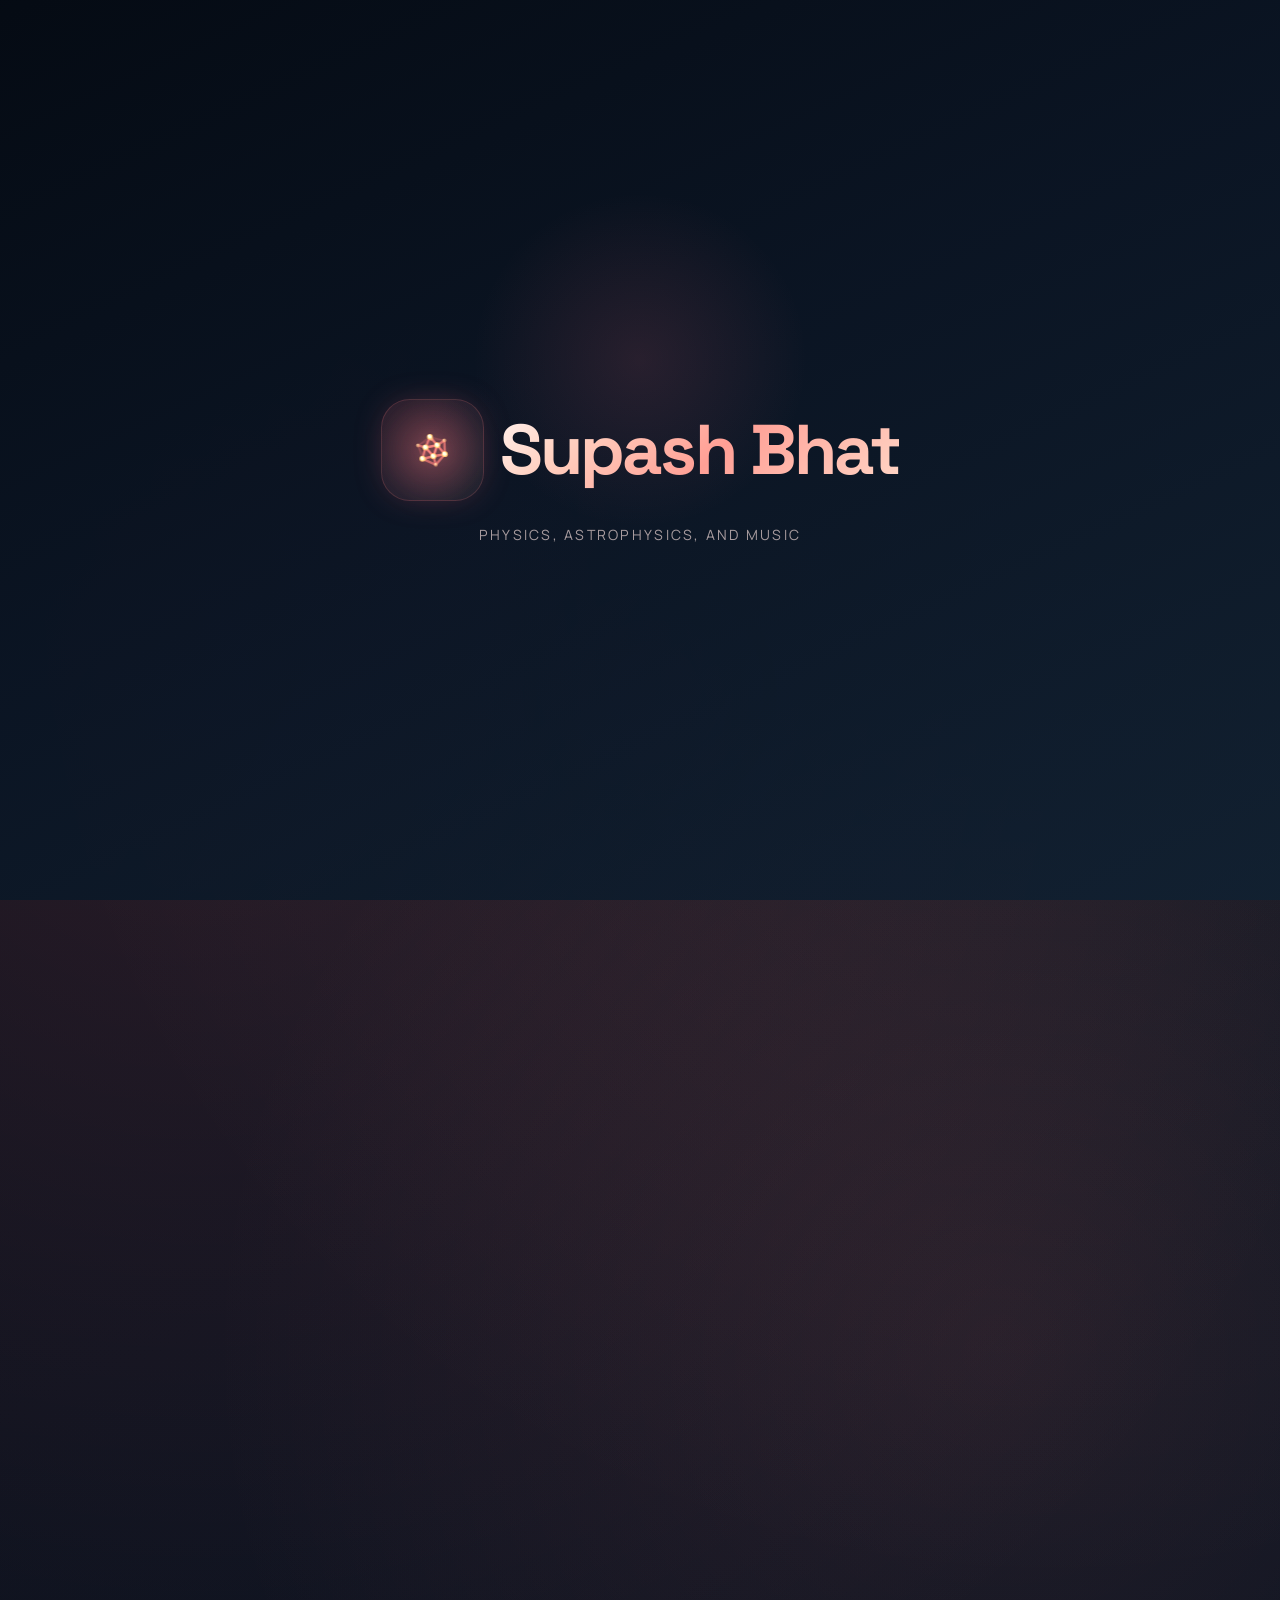
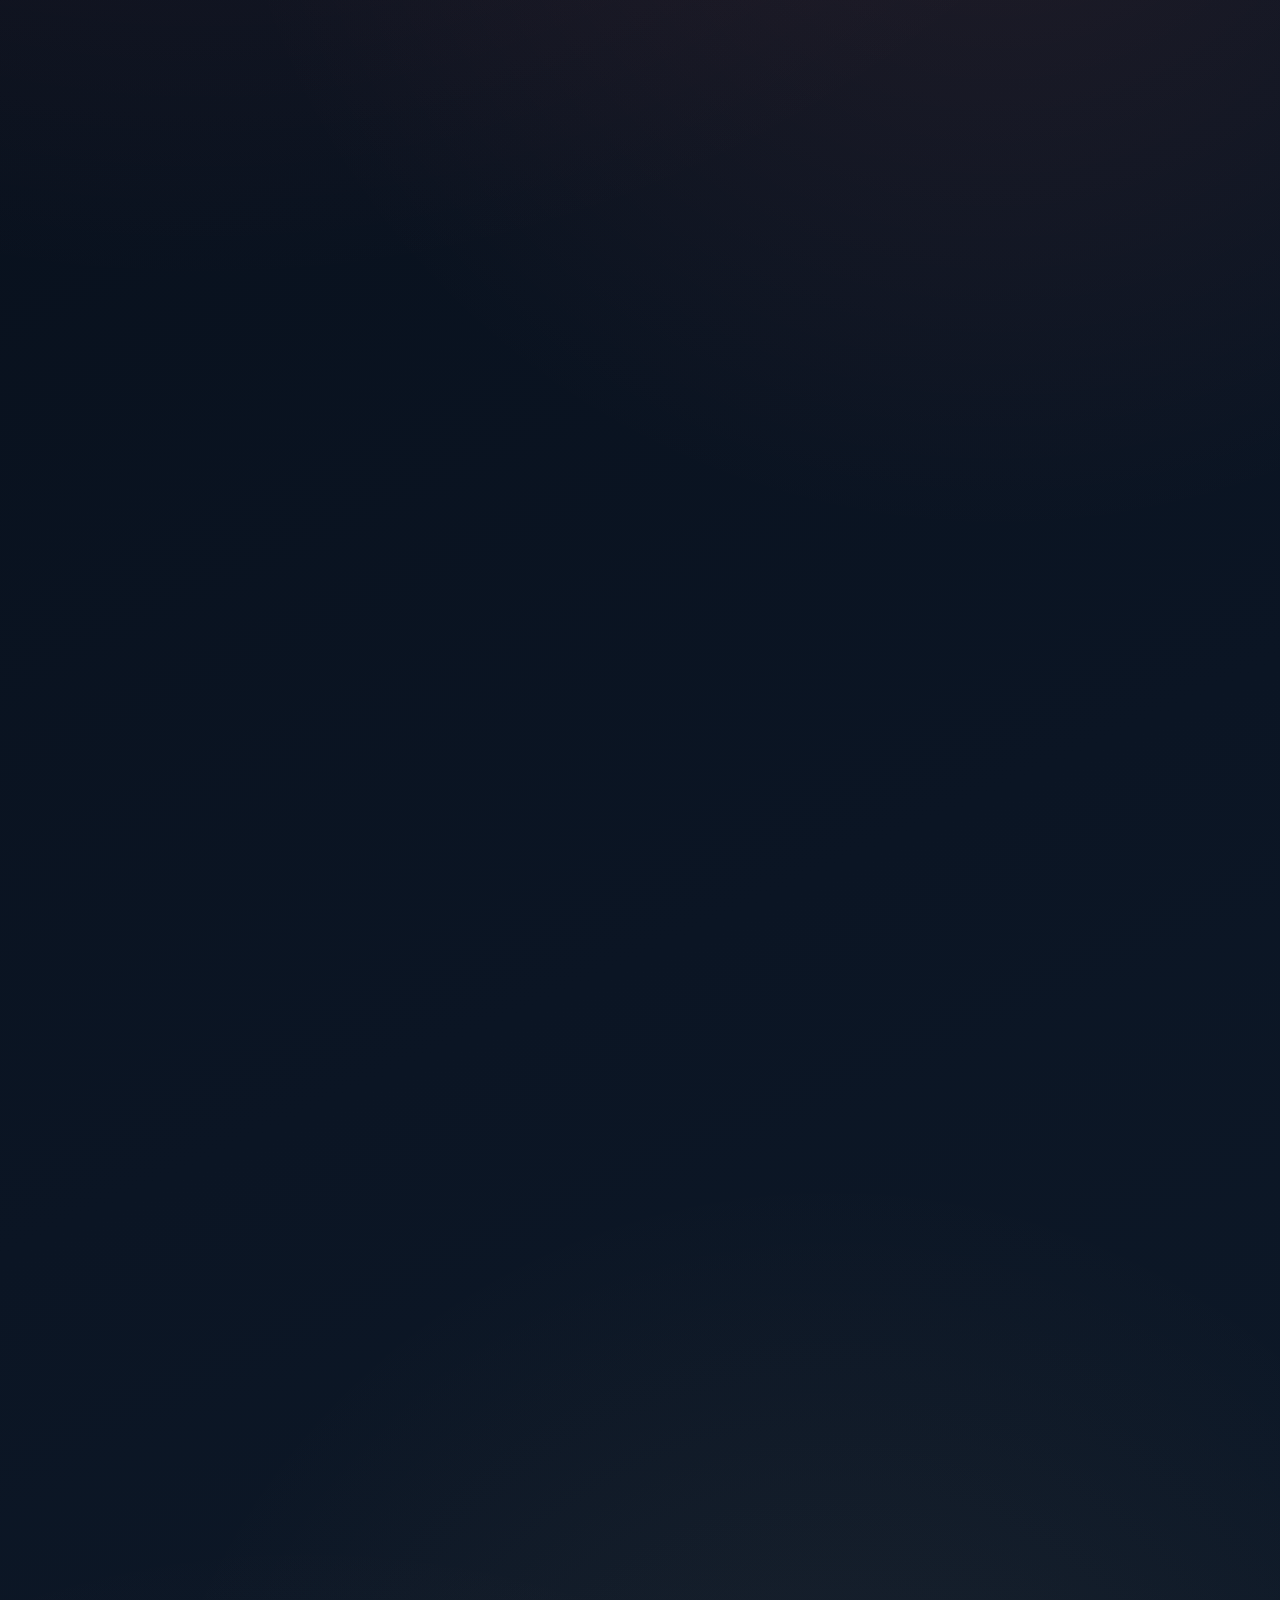
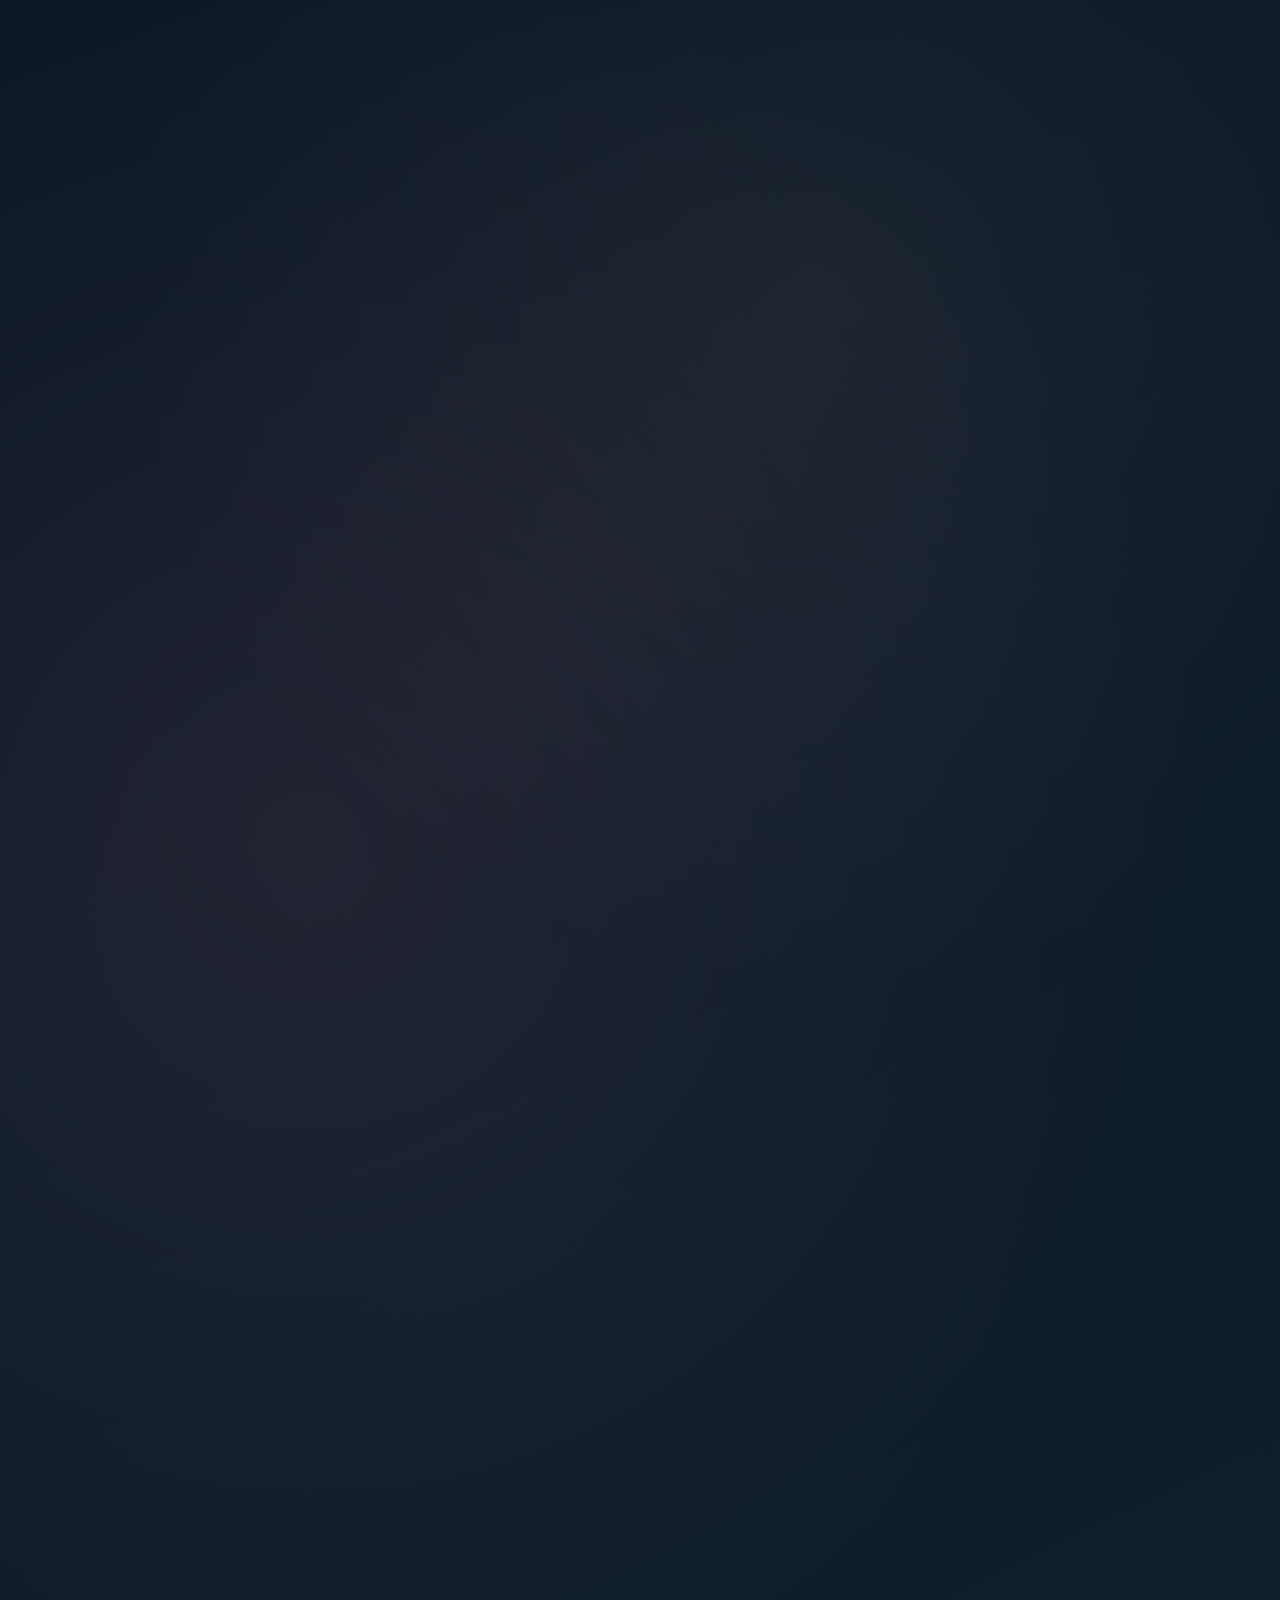
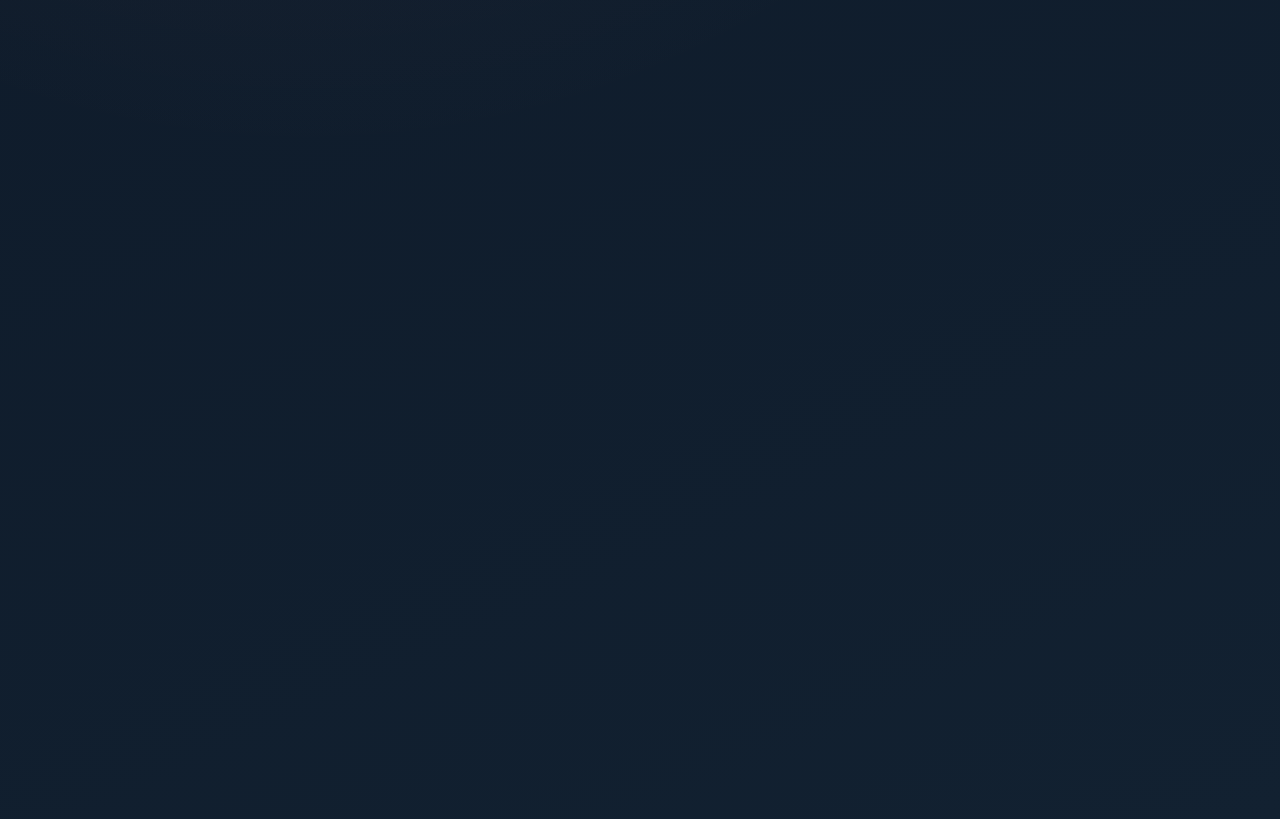
==== commit bbf0d37c: "Move the lab case study and share the portfolio mark" ====
--- a/index.html
+++ b/index.html
@@ -1413,13 +1413,13 @@
                         </div>
                         <span class="chip accent-vayu">Robotics</span>
                     </div>
-                    <a class="project-preview" href="projects/physical-ai-learner-lab/" aria-label="Open the Physical AI Learner Lab case study">
+                    <a class="project-preview" href="https://supashbhat.github.io/physical-ai-learner-lab/" aria-label="Open the Physical AI Learner Lab tutorial">
                         <img src="assets/project-captures/physical-ai.jpg" alt="Still frame from a MuJoCo robot simulation showing the robot, range scan, and odometry plot" loading="lazy" width="960" height="540">
                     </a>
                     <p>A MuJoCo differential-drive robot for exploring its model, control, simulated camera and range scan, wheel odometry, and optional ROS 2 bridge. The images and videos come from running the included simulation scripts.</p>
                     <div class="project-links">
-                        <a class="project-link primary" href="projects/physical-ai-learner-lab/">Read Case Study</a>
-                        <a class="project-link secondary" href="https://supashbhat.github.io/physical-ai-learner-lab/" target="_blank" rel="noopener noreferrer">Open Tutorial</a>
+                        <a class="project-link primary" href="https://supashbhat.github.io/physical-ai-learner-lab/">Open Tutorial</a>
+                        <a class="project-link secondary" href="https://supashbhat.github.io/physical-ai-learner-lab/case-study/">Read Case Study</a>
                     </div>
                 </article>
 
@@ -1637,233 +1637,8 @@
         window.addEventListener("scroll", updateScrollMeter, { passive: true });
         window.addEventListener("resize", updateScrollMeter);
 
-        const ICOSA_VERTICES = (() => {
-            const phi = (1 + Math.sqrt(5)) / 2;
-            const raw = [
-                [-1, phi, 0], [1, phi, 0], [-1, -phi, 0], [1, -phi, 0],
-                [0, -1, phi], [0, 1, phi], [0, -1, -phi], [0, 1, -phi],
-                [phi, 0, -1], [phi, 0, 1], [-phi, 0, -1], [-phi, 0, 1],
-            ];
-            return raw.map(([x, y, z]) => {
-                const mag = Math.hypot(x, y, z);
-                return { x: x / mag, y: y / mag, z: z / mag };
-            });
-        })();
-
-        const ICOSA_EDGES = (() => {
-            const edges = [];
-            for (let i = 0; i < ICOSA_VERTICES.length; i += 1) {
-                for (let j = i + 1; j < ICOSA_VERTICES.length; j += 1) {
-                    const a = ICOSA_VERTICES[i];
-                    const b = ICOSA_VERTICES[j];
-                    const dist = Math.hypot(a.x - b.x, a.y - b.y, a.z - b.z);
-                    if (dist < 1.12) {
-                        edges.push([i, j]);
-                    }
-                }
-            }
-            return edges;
-        })();
-
-        const rotateVertex = (vertex, rx, ry, rz) => {
-            let { x, y, z } = vertex;
-
-            const cosX = Math.cos(rx);
-            const sinX = Math.sin(rx);
-            const y1 = y * cosX - z * sinX;
-            const z1 = y * sinX + z * cosX;
-            y = y1;
-            z = z1;
-
-            const cosY = Math.cos(ry);
-            const sinY = Math.sin(ry);
-            const x2 = x * cosY + z * sinY;
-            const z2 = -x * sinY + z * cosY;
-            x = x2;
-            z = z2;
-
-            const cosZ = Math.cos(rz);
-            const sinZ = Math.sin(rz);
-            const x3 = x * cosZ - y * sinZ;
-            const y3 = x * sinZ + y * cosZ;
-
-            return { x: x3, y: y3, z };
-        };
-
-        const setupIcosaShell = (canvas) => {
-            const ctx = canvas.getContext("2d");
-            if (!ctx) return;
-            const isNavShell = !!canvas.closest(".brand-mark");
-
-            let width = 0;
-            let height = 0;
-            let rotationX = 0.8;
-            let rotationY = 0.55;
-            let rotationZ = 0.12;
-            let velocityX = 0.022;
-            let velocityY = 0.048;
-            let velocityZ = 0.014;
-            let dragging = false;
-            let lastPointerX = 0;
-            let lastPointerY = 0;
-            let lastPointerTime = 0;
-
-            const resize = () => {
-                const rect = canvas.getBoundingClientRect();
-                const dpr = window.devicePixelRatio || 1;
-                width = rect.width;
-                height = rect.height;
-                canvas.width = Math.max(1, Math.round(rect.width * dpr));
-                canvas.height = Math.max(1, Math.round(rect.height * dpr));
-                ctx.setTransform(dpr, 0, 0, dpr, 0, 0);
-            };
-
-            const draw = () => {
-                ctx.clearRect(0, 0, width, height);
-                const size = Math.min(width, height);
-                const radius = size * (isNavShell ? 0.445 : 0.4);
-                const distance = 2.8;
-                const projected = ICOSA_VERTICES.map((vertex) => {
-                    const rotated = rotateVertex(vertex, rotationX, rotationY, rotationZ);
-                    const scale = radius / (rotated.z + distance);
-                    return {
-                        x: width * 0.5 + rotated.x * scale,
-                        y: height * 0.5 + rotated.y * scale,
-                        z: rotated.z,
-                        scale,
-                    };
-                });
-
-                ICOSA_EDGES.forEach(([aIndex, bIndex]) => {
-                    const a = projected[aIndex];
-                    const b = projected[bIndex];
-                    const depth = (a.z + b.z) * 0.5;
-                    const alpha = 0.26 + (depth + 1) * 0.28;
-                    const edgeAlpha = Math.max(0.18, Math.min(0.84, alpha));
-                    ctx.strokeStyle = depth > 0
-                        ? `rgba(255, 132, 126, ${edgeAlpha})`
-                        : `rgba(176, 86, 94, ${Math.max(0.12, edgeAlpha * 0.58)})`;
-                    ctx.lineWidth = depth > 0 ? (isNavShell ? 2.1 : 2.4) : (isNavShell ? 1.15 : 1.4);
-                    ctx.beginPath();
-                    ctx.moveTo(a.x, a.y);
-                    ctx.lineTo(b.x, b.y);
-                    ctx.stroke();
-                });
-
-                projected
-                    .slice()
-                    .sort((a, b) => a.z - b.z)
-                    .forEach((point) => {
-                        const r = point.z > 0
-                            ? (isNavShell ? 2.65 : 2.95)
-                            : (isNavShell ? 1.8 : 2.0);
-                        const orb = ctx.createRadialGradient(point.x - r * 0.35, point.y - r * 0.4, r * 0.15, point.x, point.y, r * 1.45);
-                        if (point.z > 0) {
-                            orb.addColorStop(0, "rgba(255, 249, 233, 0.98)");
-                            orb.addColorStop(0.46, "rgba(244, 204, 109, 0.96)");
-                            orb.addColorStop(1, "rgba(214, 141, 83, 0.88)");
-                        } else {
-                            orb.addColorStop(0, "rgba(248, 220, 161, 0.76)");
-                            orb.addColorStop(1, "rgba(185, 112, 72, 0.56)");
-                        }
-                        ctx.fillStyle = orb;
-                        ctx.beginPath();
-                        ctx.arc(point.x, point.y, r, 0, Math.PI * 2);
-                        ctx.fill();
-
-                        if (point.z > 0) {
-                            ctx.shadowColor = "rgba(244, 202, 116, 0.48)";
-                            ctx.shadowBlur = isNavShell ? 8 : 10;
-                            ctx.beginPath();
-                            ctx.arc(point.x, point.y, r * 0.55, 0, Math.PI * 2);
-                            ctx.fillStyle = "rgba(255, 247, 228, 0.78)";
-                            ctx.fill();
-                            ctx.shadowBlur = 0;
-                        }
-                    });
-
-                const glow = ctx.createRadialGradient(width * 0.5, height * 0.5, size * 0.06, width * 0.5, height * 0.5, size * (isNavShell ? 0.6 : 0.56));
-                glow.addColorStop(0, "rgba(255, 122, 127, 0.2)");
-                glow.addColorStop(1, "rgba(255, 122, 127, 0)");
-                ctx.globalCompositeOperation = "lighter";
-                ctx.fillStyle = glow;
-                ctx.beginPath();
-                ctx.arc(width * 0.5, height * 0.5, size * (isNavShell ? 0.6 : 0.56), 0, Math.PI * 2);
-                ctx.fill();
-                ctx.globalCompositeOperation = "source-over";
-            };
-
-            const animate = () => {
-                if (!dragging) {
-                    velocityX *= 0.992;
-                    velocityY *= 0.992;
-                    velocityZ *= 0.992;
-                }
-
-                rotationX += velocityX;
-                rotationY += velocityY;
-                rotationZ += velocityZ;
-                draw();
-                window.requestAnimationFrame(animate);
-            };
-
-            const onPointerDown = (event) => {
-                event.preventDefault();
-                event.stopPropagation();
-                dragging = true;
-                canvas.classList.add("dragging");
-                lastPointerX = event.clientX;
-                lastPointerY = event.clientY;
-                lastPointerTime = performance.now();
-                canvas.setPointerCapture(event.pointerId);
-            };
-
-            const onPointerMove = (event) => {
-                if (!dragging) return;
-                event.preventDefault();
-                event.stopPropagation();
-                const now = performance.now();
-                const dx = event.clientX - lastPointerX;
-                const dy = event.clientY - lastPointerY;
-                const dt = Math.max(16, now - lastPointerTime);
-                rotationY += dx * 0.012;
-                rotationX += dy * 0.012;
-                velocityY = (dx / dt) * 0.34;
-                velocityX = (dy / dt) * 0.34;
-                velocityZ = ((dx - dy) / dt) * 0.07;
-                lastPointerX = event.clientX;
-                lastPointerY = event.clientY;
-                lastPointerTime = now;
-            };
-
-            const stopDrag = (event) => {
-                if (!dragging) return;
-                event.preventDefault();
-                event.stopPropagation();
-                dragging = false;
-                canvas.classList.remove("dragging");
-                if (event && canvas.hasPointerCapture(event.pointerId)) {
-                    canvas.releasePointerCapture(event.pointerId);
-                }
-            };
-
-            resize();
-            draw();
-            animate();
-
-            canvas.addEventListener("pointerdown", onPointerDown);
-            canvas.addEventListener("pointermove", onPointerMove);
-            canvas.addEventListener("pointerup", stopDrag);
-            canvas.addEventListener("pointerleave", stopDrag);
-            canvas.addEventListener("pointercancel", stopDrag);
-            canvas.addEventListener("click", (event) => {
-                event.preventDefault();
-                event.stopPropagation();
-            });
-            window.addEventListener("resize", resize);
-        };
-
-        document.querySelectorAll(".icosa-shell").forEach(setupIcosaShell);
+
     </script>
+    <script src="assets/js/icosa-shell.js"></script>
 </body>
 </html>
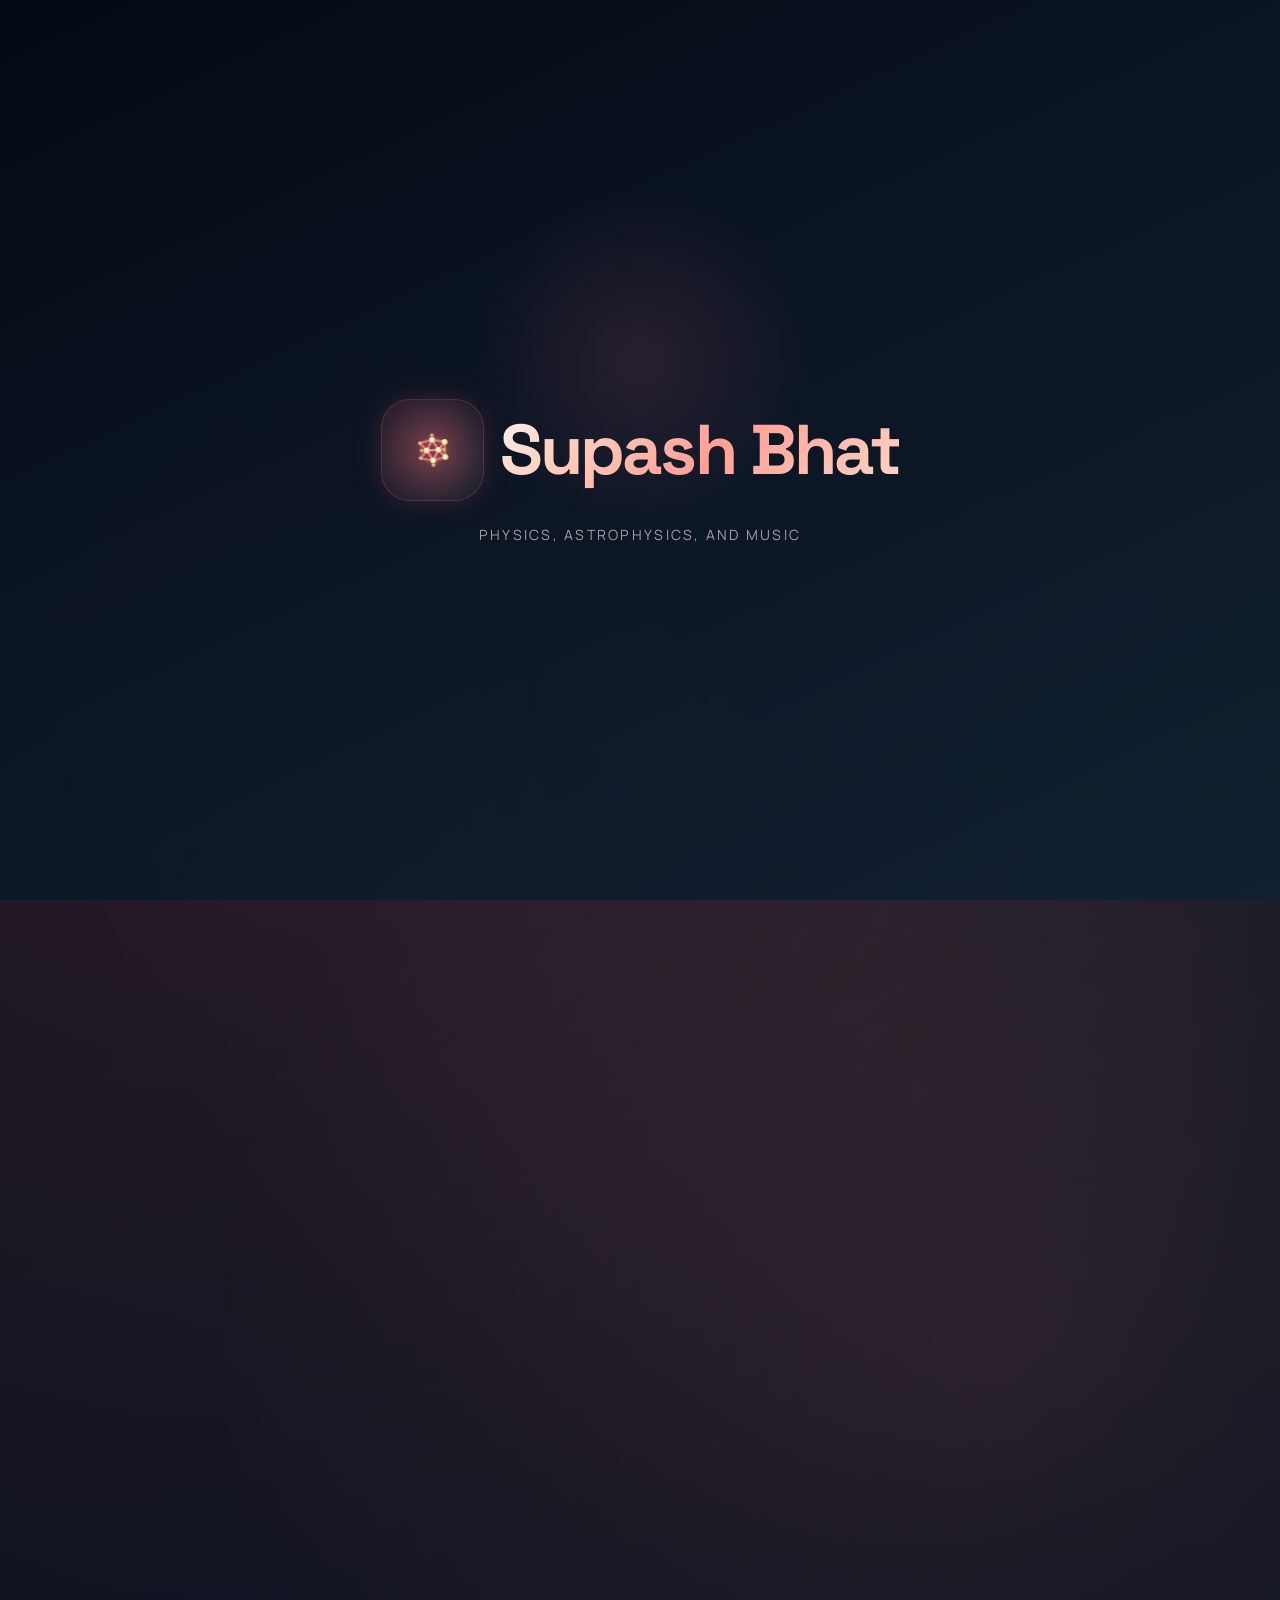
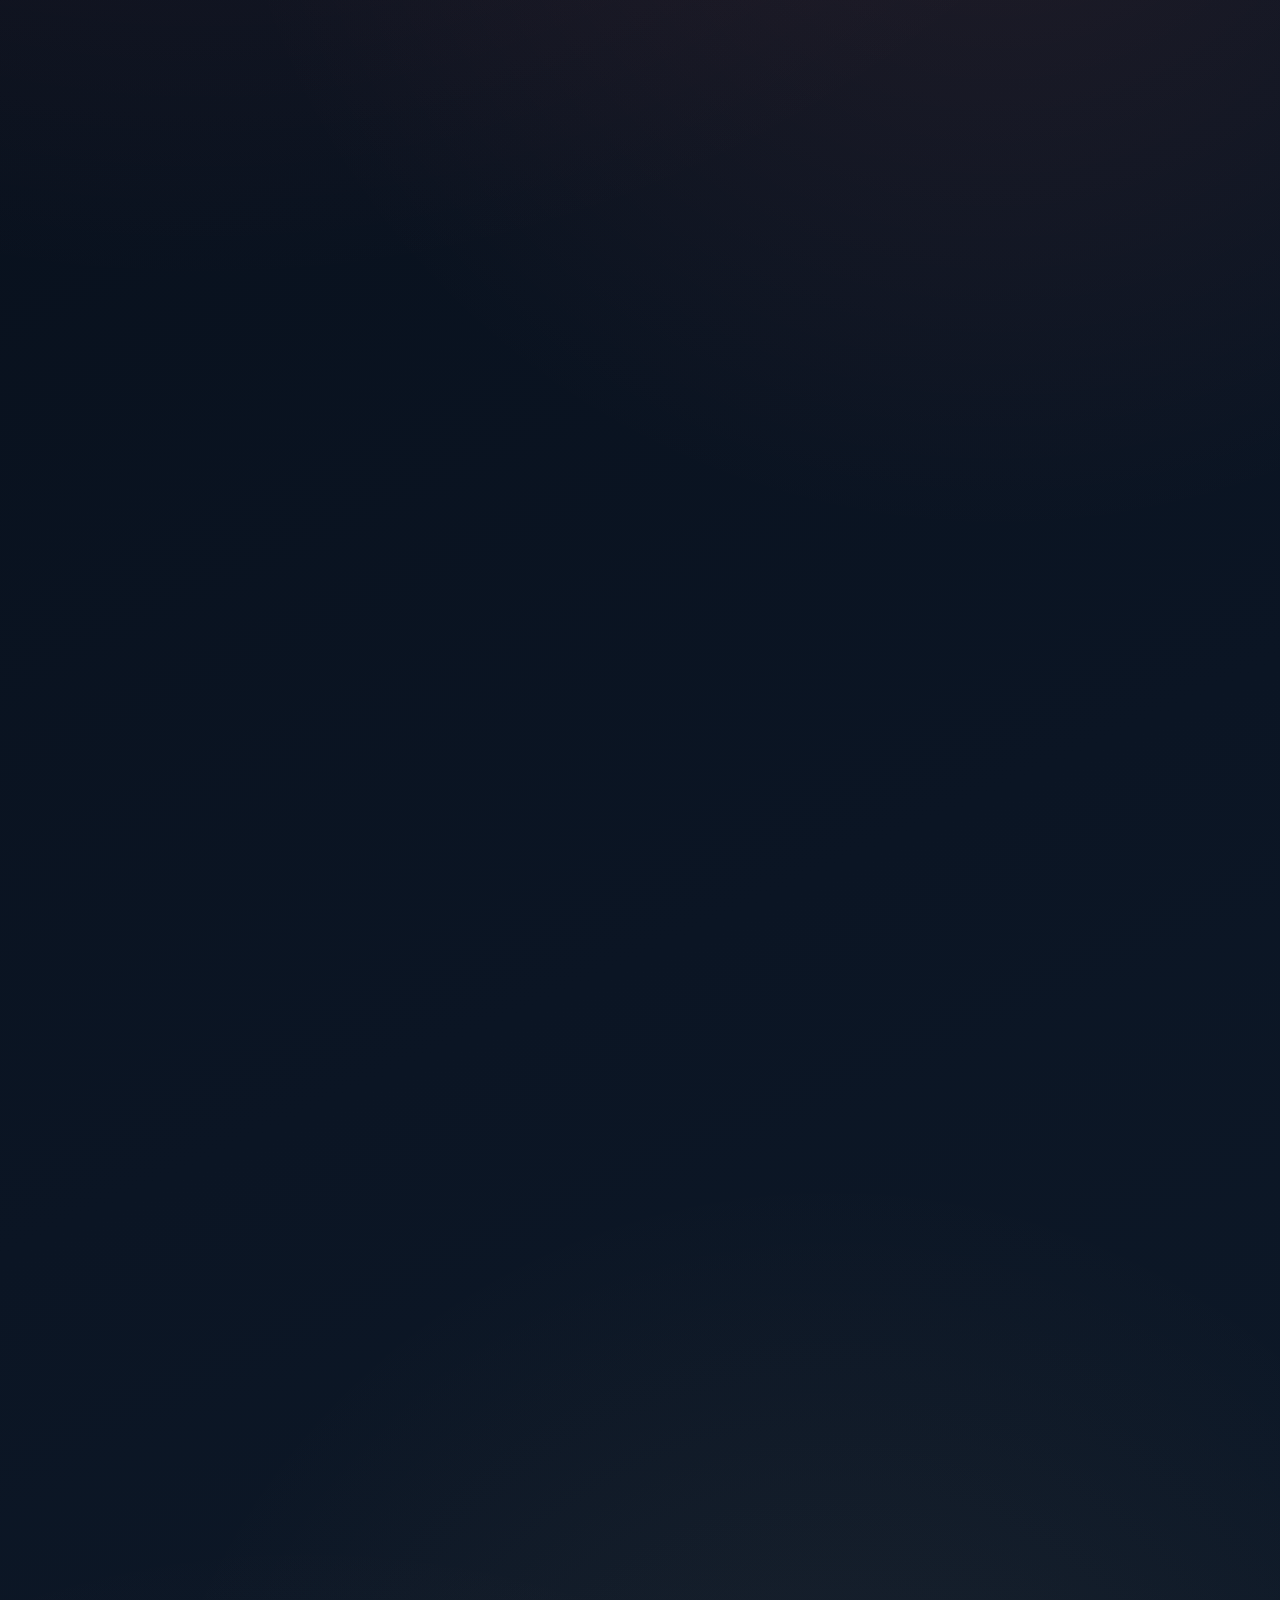
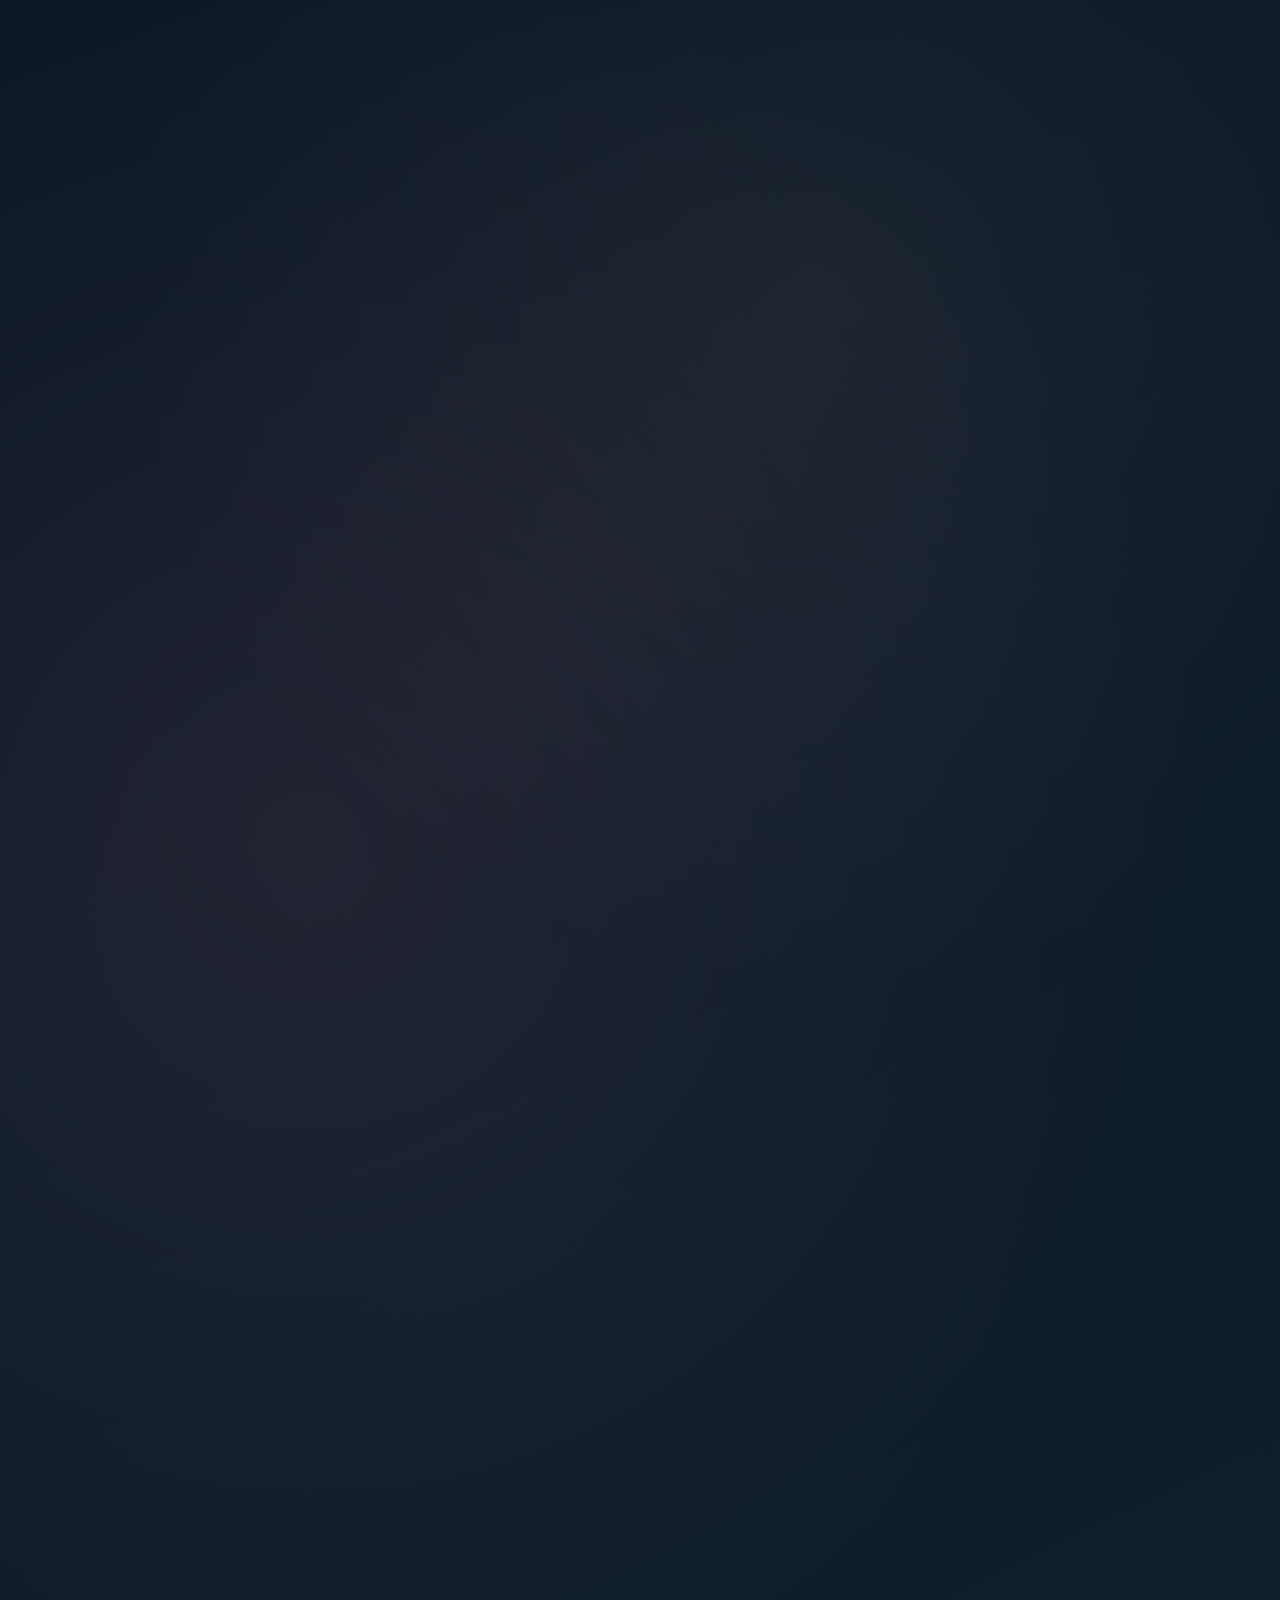
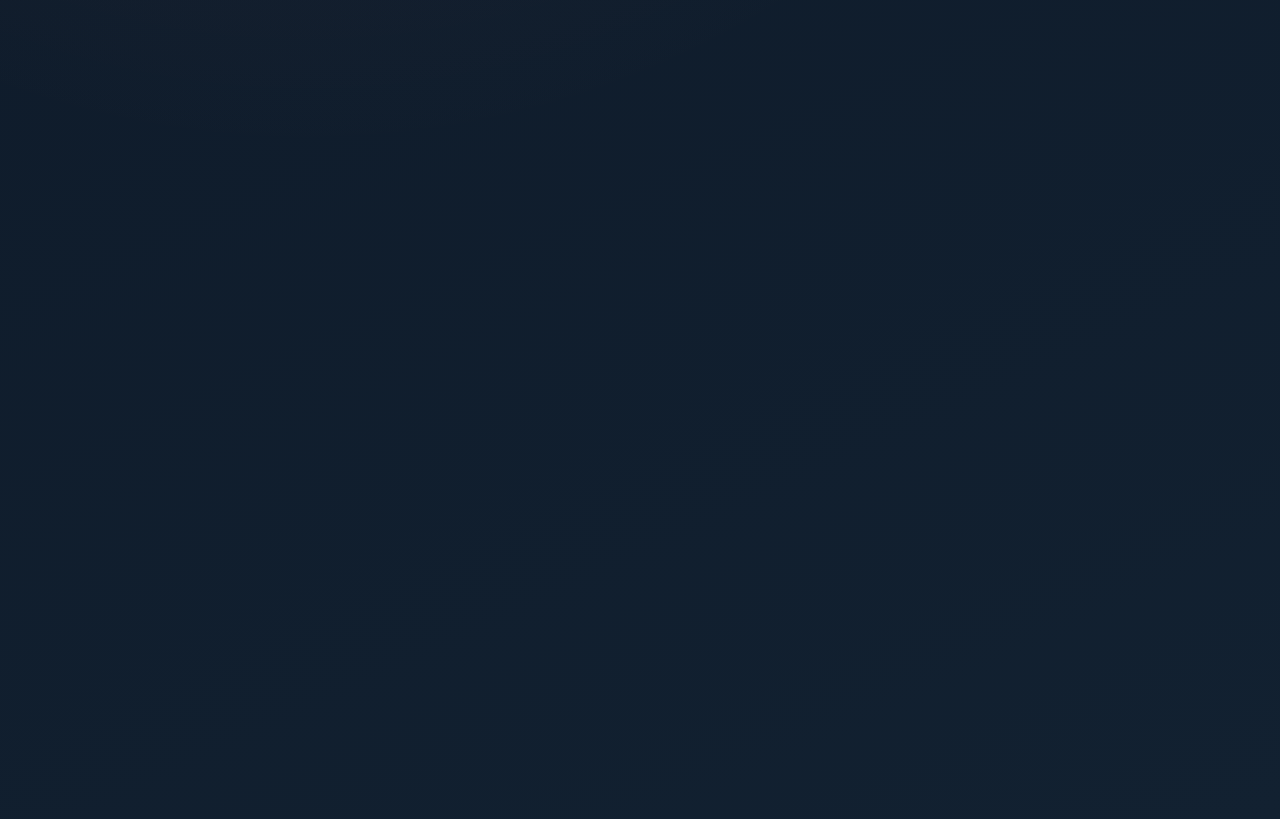
==== commit b79df353: "match the icosahedron across project pages" ====
--- a/index.html
+++ b/index.html
@@ -1193,7 +1193,7 @@
 <body class="is-loading">
         <div class="intro-splash" aria-hidden="true">
         <div class="intro-wrap">
-            <div class="intro-mark"><canvas class="icosa-shell" data-shell-size="76" aria-hidden="true"></canvas></div>
+            <div class="intro-mark"><canvas class="icosa-shell" data-shell-size="102" aria-hidden="true"></canvas></div>
             <div class="intro-title">Supash Bhat</div>
         </div>
         <div class="intro-caption">Physics, astrophysics, and music</div>
@@ -1207,7 +1207,7 @@
     <div class="shell">
         <header class="nav reveal">
             <a class="brand" href="#top" aria-label="Supash Bhat home">
-                <span class="brand-mark"><canvas class="icosa-shell" data-shell-size="43" aria-hidden="true"></canvas></span>
+                <span class="brand-mark"><canvas class="icosa-shell" data-shell-size="90" aria-hidden="true"></canvas></span>
                 <span class="brand-copy">
                     <strong>Supash Bhat</strong>
                     <span>Physics, astrophysics, music, and simulation</span>
